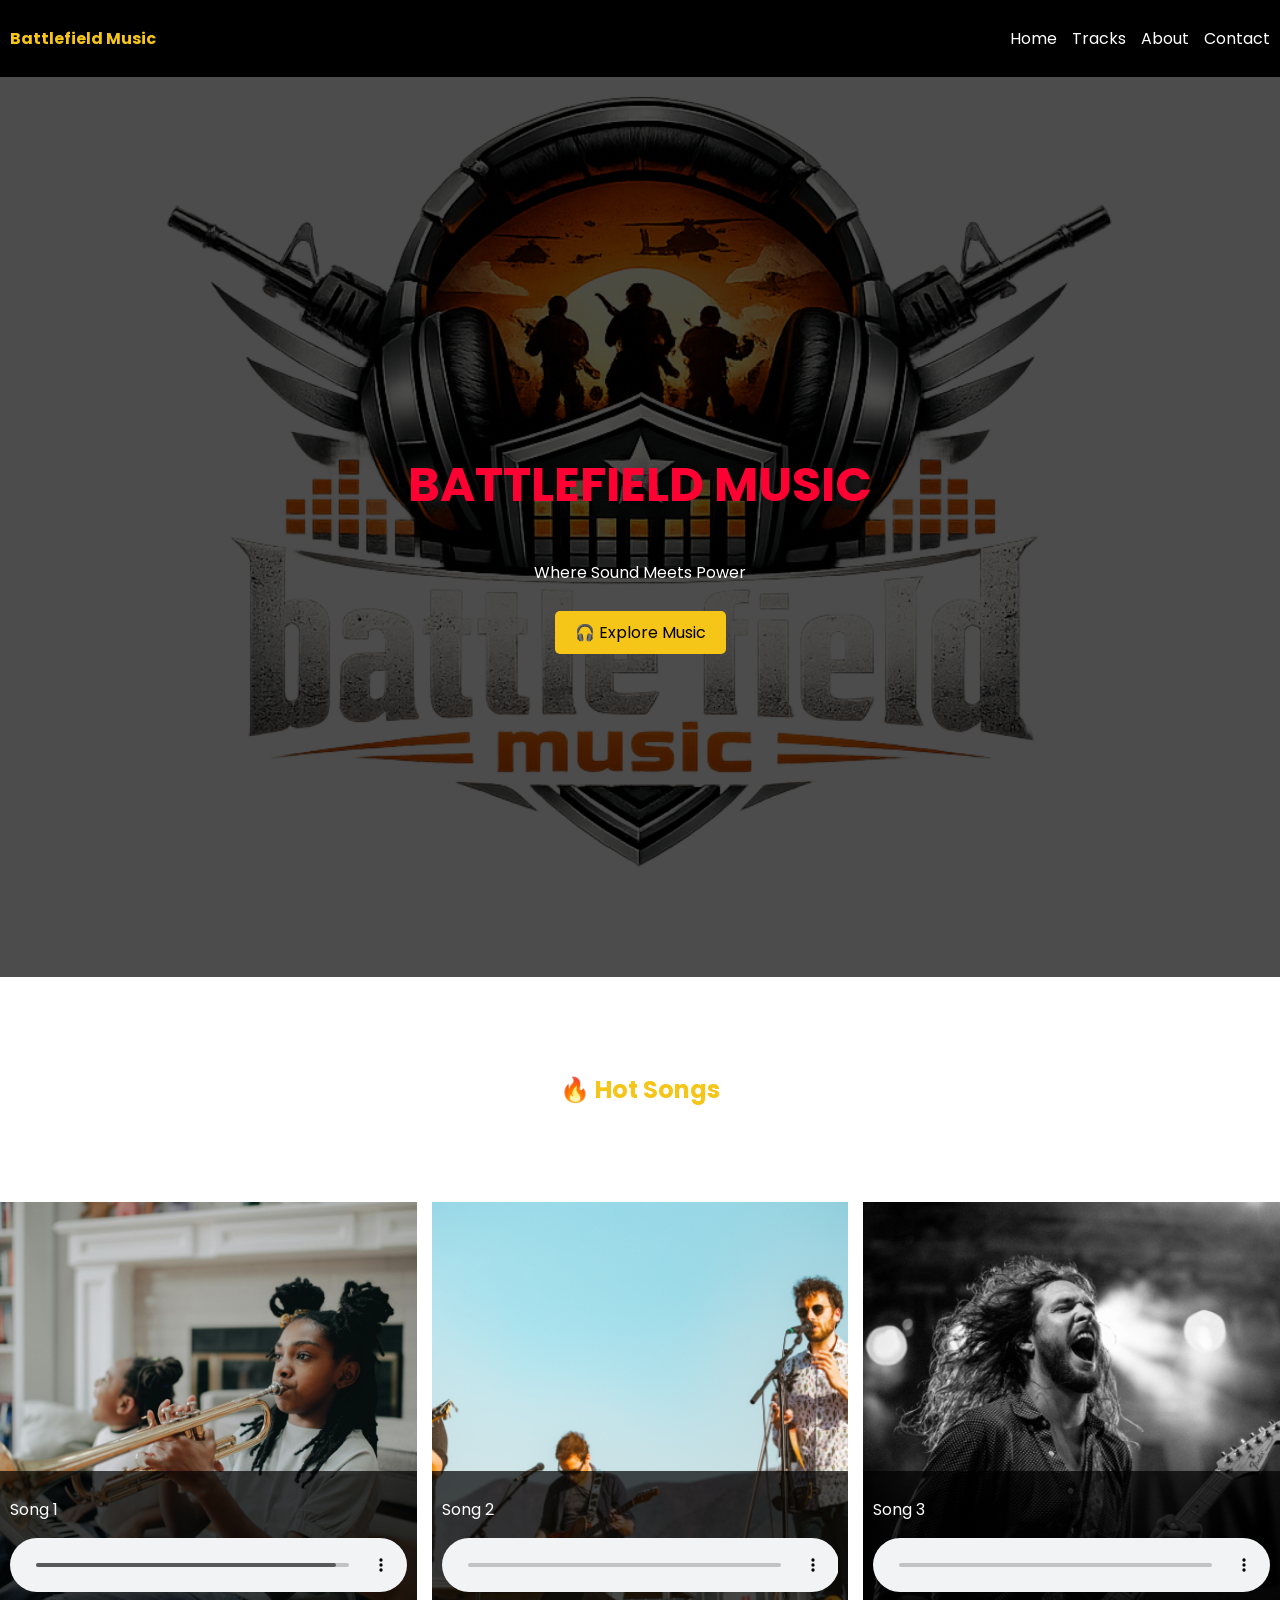
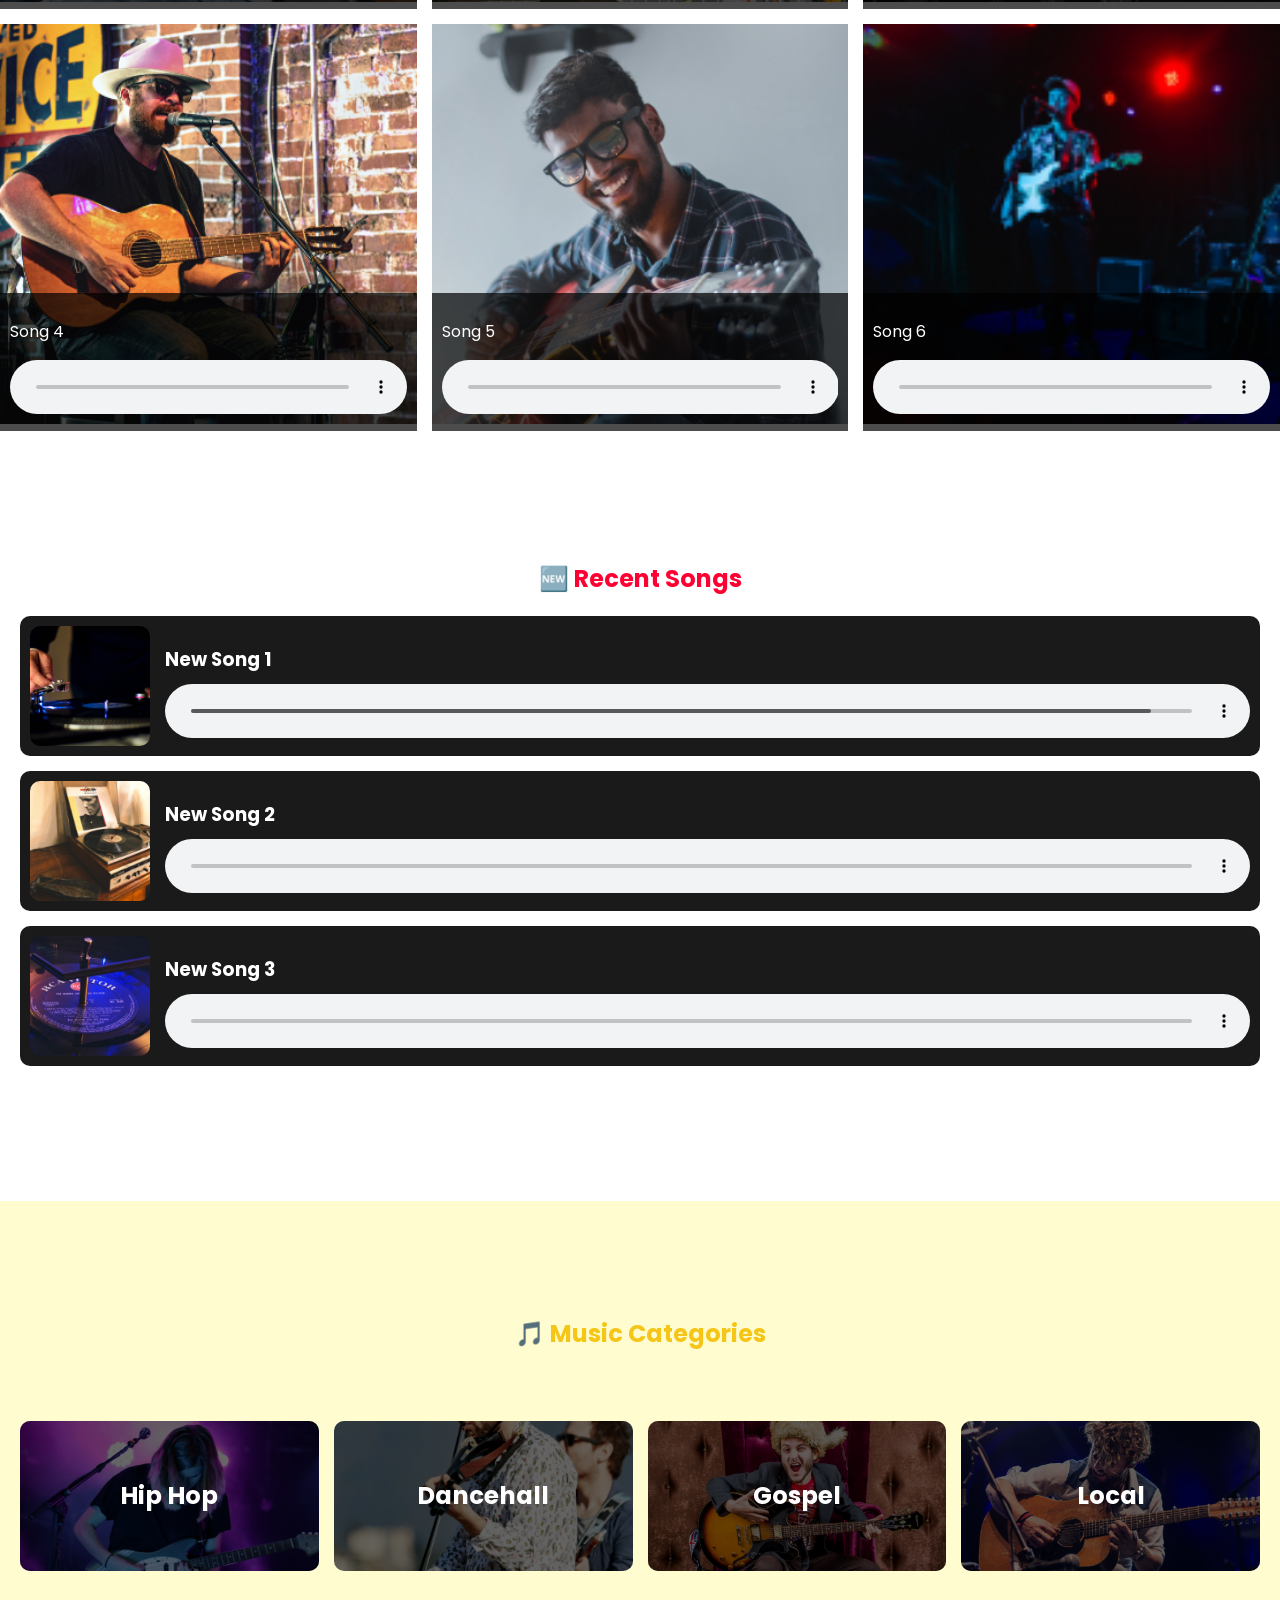
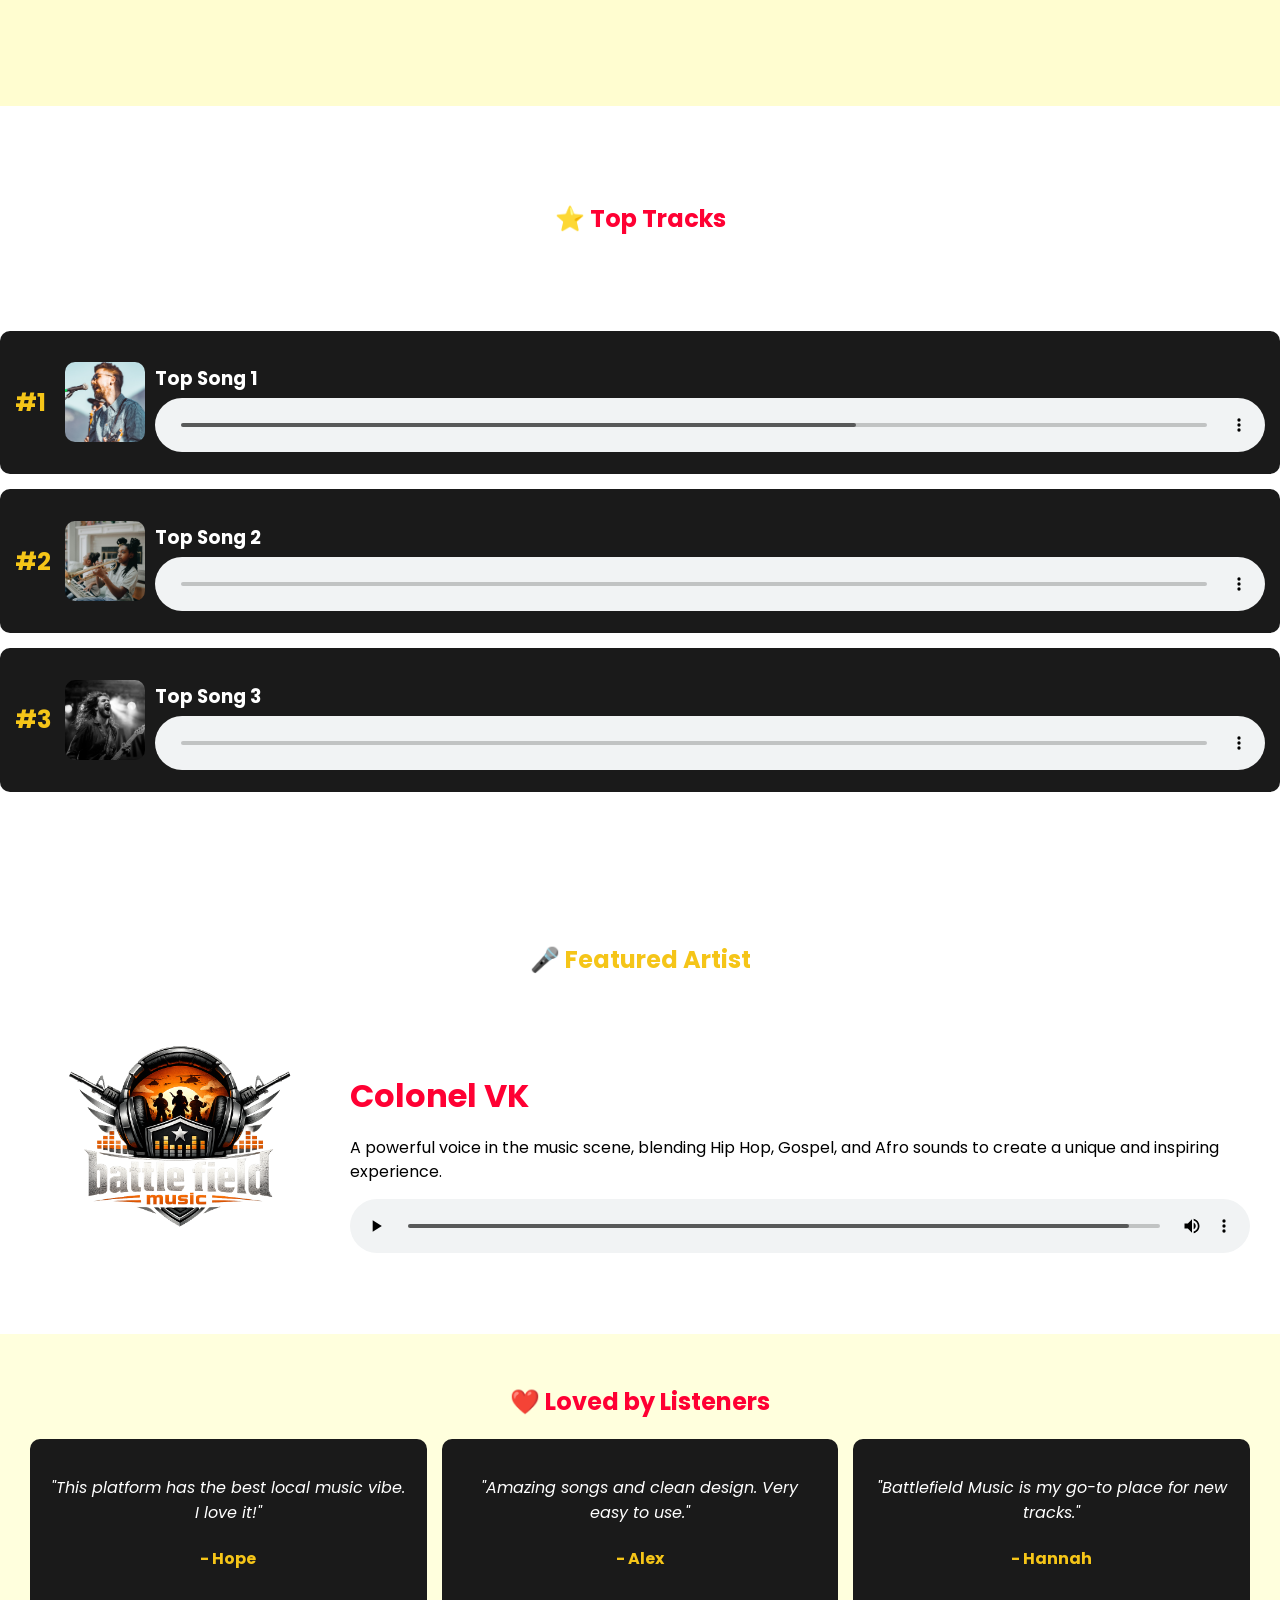
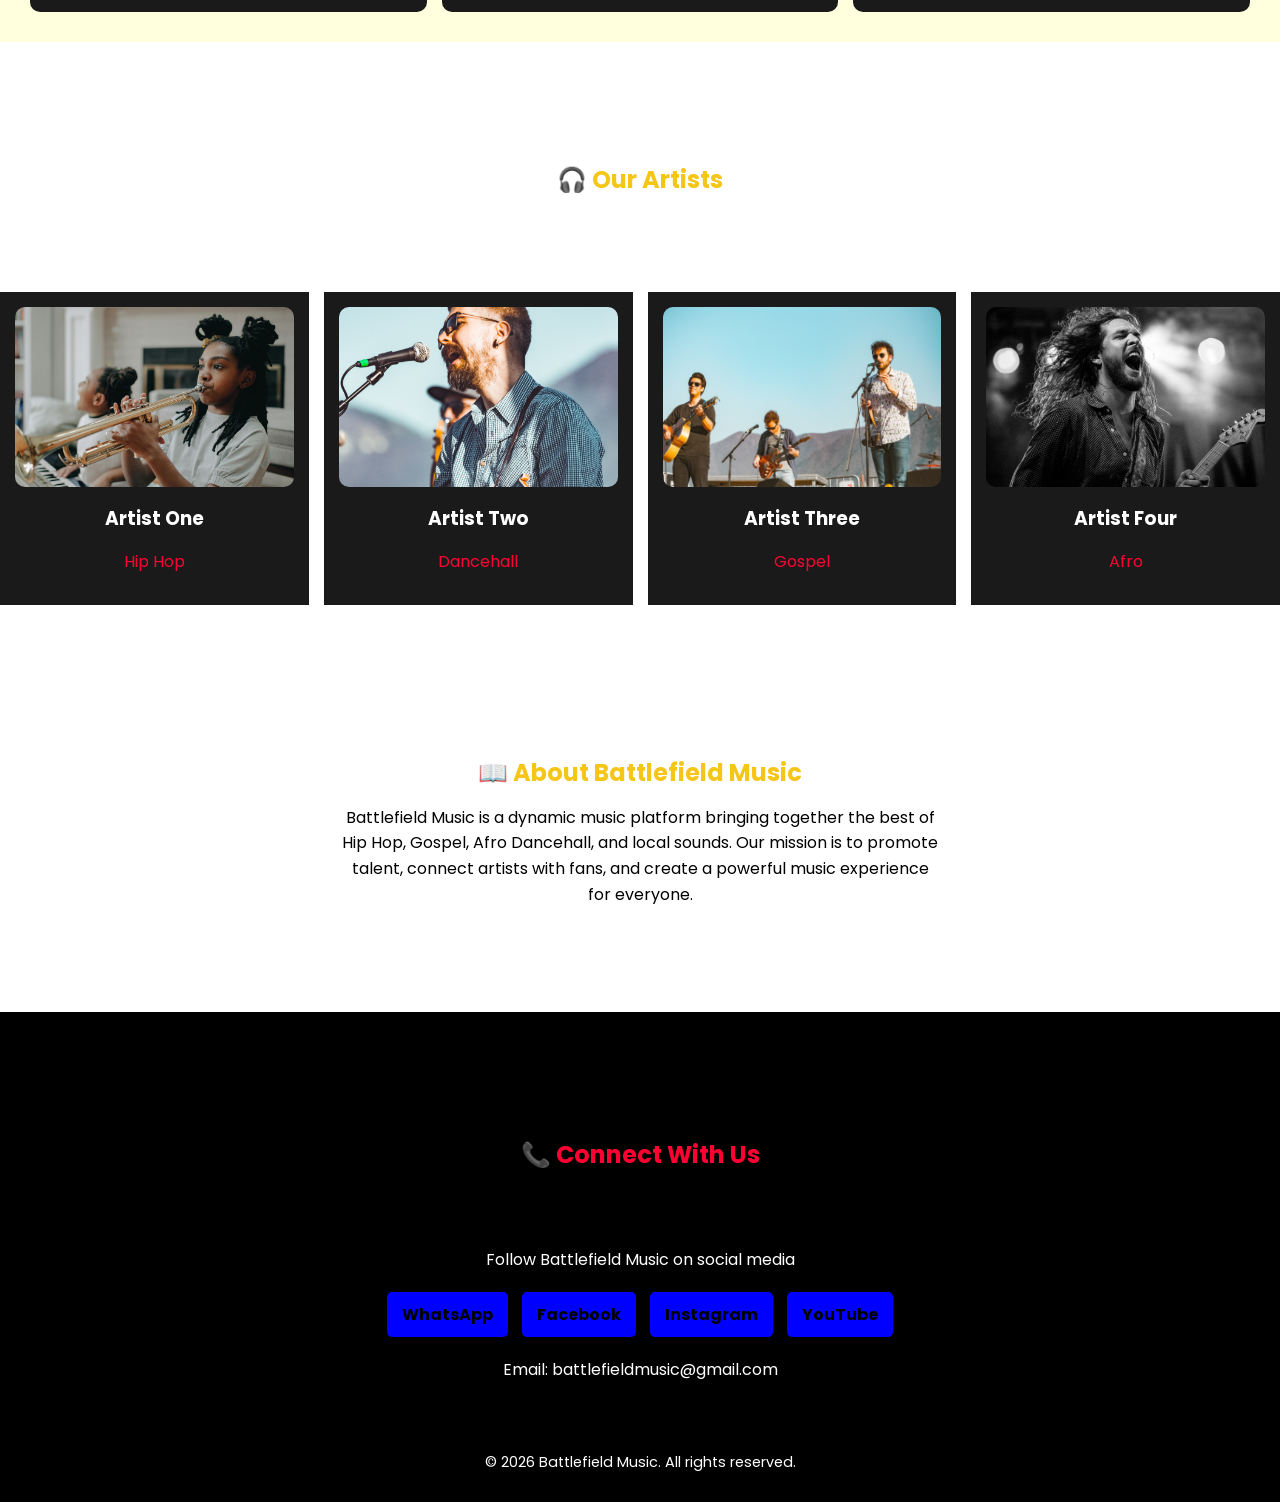
==== index.html @ 199c16e7 "Update index.html" ====
<!doctype html>
<html lang="en">

<head>
  <meta charset="UTF-8">
  <meta name="viewport" content="width=device-width, initial-scale=1.0">

  <!-- TITLE -->
  <title>Battlefield Music</title>

  <!-- SEO META -->
  <meta name="description" content="Battlefield Music is a powerful platform for Hip Hop, Gospel, Afro Dancehall and local music. Discover trending songs, new releases, and talented artists.">
  <meta name="keywords" content="music, hip hop, gospel, afro, dancehall, local music, Malawi music, trending songs, artists">
  <meta name="author" content="Battlefield Music">

  <!-- OPEN GRAPH (Facebook / WhatsApp Sharing) -->
  <meta property="og:title" content="Battlefield Music">
  <meta property="og:description" content="Discover powerful music from Hip Hop, Gospel, Afro and local artists.">
  <meta property="og:image" content="images/artist-main.jpg">
  <meta property="og:type" content="website">

  <!-- TWITTER (Optional but good) -->
  <meta name="twitter:card" content="summary_large_image">
  <meta name="twitter:title" content="Battlefield Music">
  <meta name="twitter:description" content="Stream and explore top music from different genres.">
  <meta name="twitter:image" content="images/artist-main.jpg">

  <!-- FAVICON -->
  <link rel="icon" href="images/favicon.png" type="image/png">

  <!-- GOOGLE FONTS (MODERN LOOK) -->
  <link href="https://fonts.googleapis.com/css2?family=Poppins:wght@300;400;600&display=swap" rel="stylesheet">

  <!-- BASIC STYLE RESET -->
  <style>
    body {
      margin: 0;
      font-family: 'Poppins', sans-serif;
      color: white;
    }
  


/* body {
  margin: 0;
  font-family: Arial;
  background: #0a0a0a;
  color: white; 
}*/

/* HERO SECTION */
.hero {
  height: 100vh;
  background: url('images/artist-main.jpg') center/cover no-repeat;
  display: flex;
  justify-content: center;
  align-items: center;
  position: relative;
}

.hero::before {
  content: "";
  position: absolute;
  width: 100%;
  height: 100%;
  background: rgba(0,0,0,0.7);
}

.hero-content {
  position: relative;
  text-align: center;
}

.hero-content h1 {
  font-size: 3rem;
  color: #ff0033;
}

.hero-content p {
  margin: 10px 0;
}

.hero-btn {
  background: #f5c518;
  padding: 10px 20px;
  color: black;
  text-decoration: none;
  border-radius: 5px;
}

/* HOT SONGS */
.hot-songs {
  padding: 0px;
  background: white;
}

.hot-songs h2 {
  text-align: center;
  color: #f5c518;
}

/* GRID */
.songs-container {
  display: grid;
  grid-template-columns: repeat(3, 1fr);
  gap: 15px;
}

/* SONG CARD */
.song-card {
  position: relative;
  overflow: hidden;
  border-radius: 0px;
}

.song-card img {
  width: 100%;
  height: 400px;
  object-fit: cover;
}

/* OVERLAY */
.overlay {
  position: absolute;
  bottom: 0;
  width: 100%;
  background: rgba(0,0,0,0.7);
  padding: 10px;
}

.overlay audio {
  width: 100%;
}

/* HOVER EFFECT */
.song-card:hover {
  transform: scale(1.03);
  transition: 0.3s;
}

/* MOBILE */
@media (max-width: 768px) {
  .songs-container {
    display: block;
  }

  .song-card {
    margin-bottom: 15px;
  }

  .song-card img {
    height: 400px;
  }
}



/* RECENT SONGS */
.recent-songs {
  padding: 20px;
  background: white;
}

.recent-songs h2 {
  text-align: center;
  color: #ff0033;
  margin-bottom: 20px;
}

/* CONTAINER */
.recent-container {
  display: flex;
  flex-direction: column;
  gap: 15px;
}

/* CARD */
.recent-card {
  display: flex;
  align-items: center;
  background: #1a1a1a;
  border-radius: 10px;
  overflow: hidden;
  padding: 10px;
}

/* IMAGE */
.recent-card img {
  width: 120px;
  height: 120px;
  object-fit: cover;
  border-radius: 10px;
}

/* INFO */
.recent-info {
  flex: 1;
  margin-left: 15px;
}

.recent-info h3 {
  margin-bottom: 10px;
}

.recent-info audio {
  width: 100%;
}

/* HOVER EFFECT */
.recent-card:hover {
  background: #222;
  transition: 0.3s;
}



/* CATEGORIES */
.categories {
  padding: 20px;
  background: #FFFDD0; /*#0a0a0a;*/
}

.categories h2 {
  text-align: center;
  color: #f5c518;
  margin-bottom: 20px;
}

/* GRID */
.categories-container {
  display: grid;
  grid-template-columns: repeat(4, 1fr);
  gap: 15px;
}

/* CARD */
.category-card {
  height: 150px;
  display: flex;
  justify-content: center;
  align-items: center;
  color: white;
  font-size: 1.3rem;
  font-weight: bold;
  border-radius: 10px;
  cursor: pointer;
  position: relative;
  overflow: hidden;
}

/* DARK OVERLAY */
.category-card::before {
  content: "";
  position: absolute;
  width: 100%;
  height: 100%;
  background: rgba(0,0,0,0.6);
}

/* TEXT ABOVE OVERLAY */
.category-card h3 {
  position: relative;
  z-index: 2;
}

/* BACKGROUNDS */
.hiphop {
  background: url('images/10.png') center/cover;
}

.dancehall {
  background: url('images/11.png') center/cover;
}

.gospel {
  background: url('images/12.png') center/cover;
}

.local {
  background: url('images/13.png') center/cover;
}

/* HOVER EFFECT */
.category-card:hover {
  transform: scale(1.05);
  transition: 0.3s;
}

@media (max-width: 768px) {
  .categories-container {
    grid-template-columns: repeat(2, 1fr);
  }
}




/* TRENDING */
* {
  box-sizing: border-box;
}

body {
  overflow-x: hidden;
}

.trending {
  padding: 0px;
  background: white;
}

.trending h2 {
  text-align: center;
  color: #ff0033;
  margin-bottom: 20px;
}

/* CONTAINER */
.trending-container {
  display: flex;
  flex-direction: column;
  gap: 15px;
}

/* TRACK CARD */
.track {
  display: flex;
  align-items: center;
  background: #1a1a1a;
  padding: 15px;
  border-radius: 10px;
  gap: 10px;
  width: 100%; /* IMPORTANT */
}

/* RANK */
.rank {
  font-size: 1.5rem;
  color: #f5c518;
  font-weight: bold;
  width: 40px;
}

/* IMAGE */
.track img {
  width: 80px;
  height: 80px;
  object-fit: cover;
  border-radius: 10px;
}

/* INFO */
.track-info {
  flex: 1;
}

.track-info h3 {
  margin-bottom: 5px;
}

.track-info audio {
  width: 100%;
}

/* HOVER EFFECT */
.track:hover {
  background: #222;
  transform: scale(1.02);
  transition: 0.3s;
}

@media (max-width: 768px) {
  .track {
    flex-direction: column;
    align-items: stretch; /* FIX alignment */
    width: 100%;
  }

  .track img {
    width: 100%;
    height: 180px;
  }

  .track-info {
    width: 100%;
  }

  .track-info audio {
    width: 100%;
    max-width: 100%; /* prevent overflow */
  }

  .rank {
    align-self: flex-start;
    font-size: 1.2rem;
  }
}


/* FEATURED ARTIST */
.featured {
  padding: 30px;
  background: white;
}

.featured h2 {
  text-align: center;
  color: #f5c518;
  margin-bottom: 20px;
}

/* CONTAINER */
.featured-container {
  display: flex;
  align-items: center;
  gap: 20px;
}

/* IMAGE */
.featured-image img {
  width: 300px;
  height: 300px;
  object-fit: cover;
  border-radius: 15px;
}

/* INFO */
.featured-info {
  flex: 1;
}

.featured-info h3 {
  font-size: 2rem;
  margin-bottom: 10px;
  color: #ff0033;
}

.featured-info p {
  margin-bottom: 15px;
  line-height: 1.5;
}

.featured-info audio {
  width: 100%;
}

/* HOVER EFFECT */
.featured-image img:hover {
  transform: scale(1.05);
  transition: 0.3s;
}

@media (max-width: 768px) {
  .featured-container {
    flex-direction: column;
  }

  .featured-image img {
    width: 100%;
    height: 250px;
  }

  .featured-info {
    text-align: center;
  }
}




/* TESTIMONIALS */
.testimonials {
  padding: 30px;
  background: #FFD;
}

.testimonials h2 {
  text-align: center;
  color: #ff0033;
  margin-bottom: 20px;
}

/* GRID */
.testimonials-container {
  display: grid;
  grid-template-columns: repeat(3, 1fr);
  gap: 15px;
}

/* CARD */
.testimonial-card {
  background: #1a1a1a;
  padding: 20px;
  border-radius: 10px;
  text-align: center;
}

/* TEXT */
.testimonial-card p {
  font-style: italic;
  margin-bottom: 10px;
}

.testimonial-card h4 {
  color: #f5c518;
}

/* HOVER */
.testimonial-card:hover {
  background: #222;
  transform: scale(1.03);
  transition: 0.3s;
}

@media (max-width: 768px) {
  .testimonials-container {
    grid-template-columns: 1fr;
  }
}





/* ARTISTS */
.artists {
  padding: 0px;
  background: white;
}

.artists h2 {
  text-align: center;
  color: #f5c518;
  margin-bottom: 20px;
}

/* GRID */
.artists-container {
  display: grid;
  grid-template-columns: repeat(4, 1fr);
  gap: 15px;
}

/* CARD */
.artist-card {
  text-align: center;
  background: #1a1a1a;
  padding: 15px;
  border-radius: 0px;
}

/* IMAGE */
.artist-card img {
  width: 100%;
  height: 180px;
  object-fit: cover;
  border-radius: 10px;
}

/* TEXT */
.artist-card h3 {
  margin: 10px 0 5px;
}

.artist-card p {
  color: #ff0033;
}

/* HOVER */
.artist-card:hover {
  transform: scale(1.05);
  transition: 0.3s;
}

@media (max-width: 768px) {
  .artists-container {
    grid-template-columns: repeat(2, 1fr);
  }
}





/* CONTACT */
.contact {
  padding: 30px;
  background: black;
  text-align: center;
}

.contact h2 {
  color: #ff0033;
  margin-bottom: 15px;
}

.contact p {
  margin: 10px 0;
}

/* SOCIAL LINKS */
.social-links {
  margin: 15px 0;
}

.social-links a {
  display: inline-block;
  margin: 5px;
  padding: 10px 15px;
  background:  blue; /*#f5c518;*/
  color: black;
  text-decoration: none;
  border-radius: 5px;
  font-weight: bold;
}

/* HOVER */
.social-links a:hover {
  background: #ff0033;
  color: white;
  transition: 0.3s;
}





/* ABOUT */
.about {
  padding: 30px;
  background: white;
  text-align: center;
}

.about h2 {
  color: #f5c518;
  margin-bottom: 15px;
}

.about p {
  max-width: 600px;
  margin: auto;
  line-height: 1.6;
}

/* FOOTER */
.footer {
  background: black;
  padding: 15px;
  text-align: center;
  font-size: 0.9rem;
}



.navbar {
  position: sticky;
  top: 0;
  background: black;
  color: white;
  display: flex;
  justify-content: space-between;
  align-items: center;
  padding: 10px;
  z-index: 1000;
}

.logo {
  color: #f5c518;
  font-weight: bold;
}

.nav-links {
  list-style: none;
  display: flex;
}

.nav-links li {
  margin-left: 15px;
}

.nav-links a {
  color: white;
  text-decoration: none;
}

.menu-btn {
  display: none;
  font-size: 24px;
  cursor: pointer;
}

/* MOBILE */
@media (max-width: 768px) {
  .menu-btn {
    display: block;
  }

  .nav-links {
    display: none;
    flex-direction: column;
    position: absolute;
    top: 50px;
    left: 0;
    width: 100%;
    background: black;
  }

  .nav-links.show {
    display: flex;
  }

  .nav-links li {
    padding: 10px;
    border-top: 1px solid #333;
  }
}
</style>

</head>

<body>


<header class="navbar">
  <div class="logo">Battlefield Music</div>

  <div class="menu-btn" onclick="toggleMenu()">☰</div>

  <ul class="nav-links" id="menu">
     <li><a href="#home" onclick="closeMenu()">Home</a></li>
     <li><a href="#hot-songs" onclick="closeMenu()">Tracks</a></li>
     <li><a href="#about" onclick="closeMenu()">About</a></li>
     <li><a href="#contact" onclick="closeMenu()">Contact</a></li>
  </ul>
</header> 

<section id="home" class="hero">
  <div class="hero-content">
    <h1>BATTLEFIELD MUSIC</h1>
    <p>Where Sound Meets Power</p><br />
    <a href="#hot-songs" class="hero-btn">🎧 Explore Music</a>
  </div>
</section>


<section id="hot-songs" class="hot-songs">
  <br /><br /><br />
  <h2>🔥 Hot Songs</h2>
  <br /><br /><br />

  <div class="songs-container">

    <div class="song-card">
      <img src="images/song1.jpg">
      <div class="overlay">
        <p>Song 1</p>
        <audio controls>
          <source src="music/song1.mp3">
        </audio>
      </div>
    </div>

    <div class="song-card">
      <img src="images/2.png">
      <div class="overlay">
        <p>Song 2</p>
        <audio controls>
          <source src="music/song2.mp3">
        </audio>
      </div>
    </div>

    <div class="song-card">
      <img src="images/3.png">
      <div class="overlay">
        <p>Song 3</p>
        <audio controls>
          <source src="music/song3.mp3">
        </audio>
      </div>
    </div>

    <div class="song-card">
      <img src="images/4.png">
      <div class="overlay">
        <p>Song 4</p>
        <audio controls>
          <source src="music/song4.mp3">
        </audio>
      </div>
    </div>

    <div class="song-card">
      <img src="images/5.png">
      <div class="overlay">
        <p>Song 5</p>
        <audio controls>
          <source src="music/song5.mp3">
        </audio>
      </div>
    </div>

    <div class="song-card">
      <img src="images/6.png">
      <div class="overlay">
        <p>Song 6</p>
        <audio controls>
          <source src="music/song6.mp3">
        </audio>
      </div>
    </div>
<br /><br /><br />
  </div>
</section>



<section class="recent-songs">
  <h2>🆕 Recent Songs</h2>

  <div class="recent-container">

    <div class="recent-card">
      <img src="images/7.png">
      <div class="recent-info">
        <h3>New Song 1</h3>
        <audio controls>
          <source src="music/song1.mp3">
        </audio>
      </div>
    </div>

    <div class="recent-card">
      <img src="images/8.png">
      <div class="recent-info">
        <h3>New Song 2</h3>
        <audio controls>
          <source src="music/song2.mp3">
        </audio>
      </div>
    </div>

    <div class="recent-card">
      <img src="images/9.png">
      <div class="recent-info">
        <h3>New Song 3</h3>
        <audio controls>
          <source src="music/song3.mp3">
        </audio>
      </div>
    </div>
<br /><br /><br /><br />
  </div>
</section>




<section class="categories">
<br /><br /><br />
  <h2>🎵 Music Categories</h2>
<br /><br />
  <div class="categories-container">

    <div class="category-card hiphop">
      <h3>Hip Hop</h3>
    </div>

    <div class="category-card dancehall">
      <h3>Dancehall</h3>
    </div>

    <div class="category-card gospel">
      <h3>Gospel</h3>
    </div>

    <div class="category-card local">
      <h3>Local</h3>
    </div>
<br /><br /><br /><br />
  </div>
</section>



<section class="trending">
<br /><br /><br />
  <h2>⭐ Top Tracks</h2>
<br /><br /><br />
  <div class="trending-container">

    <div class="track">
      <span class="rank">#1</span>
      <img src="images/1.png">
      <div class="track-info">
        <h3>Top Song 1</h3>
        <audio controls>
          <source src="music/song1.mp3">
        </audio>
      </div>
    </div>

    <div class="track">
      <span class="rank">#2</span>
      <img src="images/song1.jpg">
      <div class="track-info">
        <h3>Top Song 2</h3>
        <audio controls>
          <source src="music/song2.mp3">
        </audio>
      </div>
    </div>

    <div class="track">
      <span class="rank">#3</span>
      <img src="images/3.png">
      <div class="track-info">
        <h3>Top Song 3</h3>
        <audio controls>
          <source src="music/song3.mp3">
        </audio>
      </div>
    </div>

  </div>
</section>




<section class="featured">
<br /><br /><br /><br />
  <h2>🎤 Featured Artist</h2>

  <div class="featured-container">

    <div class="featured-image">
      <img src="images/artist-main.jpg">
    </div>

    <div class="featured-info">
      <h3>Colonel VK</h3>
      <p style="color: black;">
        A powerful voice in the music scene, blending Hip Hop, Gospel,
        and Afro sounds to create a unique and inspiring experience.
      </p>

      <audio controls>
        <source src="music/song1.mp3">
      </audio>
    </div>

  </div>
</section>



<section class="testimonials">
  <h2>❤️ Loved by Listeners</h2>

  <div class="testimonials-container">

    <div class="testimonial-card">
      <p>"This platform has the best local music vibe. I love it!"</p>
      <h4>- Hope</h4>
    </div>

    <div class="testimonial-card">
      <p>"Amazing songs and clean design. Very easy to use."</p>
      <h4>- Alex</h4>
    </div>

    <div class="testimonial-card">
      <p>"Battlefield Music is my go-to place for new tracks."</p>
      <h4>- Hannah</h4>
    </div>

  </div>
</section>



<section class="artists">
<br /><br /><br /><br />
  <h2>🎧 Our Artists</h2>
<br /><br /><br />
  <div class="artists-container">

    <div class="artist-card">
      <img src="images/song1.jpg">
      <h3>Artist One</h3>
      <p>Hip Hop</p>
    </div>

    <div class="artist-card">
      <img src="images/1.png">
      <h3>Artist Two</h3>
      <p>Dancehall</p>
    </div>

    <div class="artist-card">
      <img src="images/2.png">
      <h3>Artist Three</h3>
      <p>Gospel</p>
    </div>

    <div class="artist-card">
      <img src="images/3.png">
      <h3>Artist Four</h3>
      <p>Afro</p>
    </div>

  </div>
</section>



<section id="about" class="about">
	<br /><br /><br /><br />
  <h2>📖 About Battlefield Music</h2>

  <div class="about-container">
    <p style="color: black;">
      Battlefield Music is a dynamic music platform bringing together
      the best of Hip Hop, Gospel, Afro Dancehall, and local sounds.
      Our mission is to promote talent, connect artists with fans,
      and create a powerful music experience for everyone.
    </p>
  </div>
	<br /><br /><br />
</section>



<section id="contact" class="contact">
<br /><br /><br />
  <h2>📞 Connect With Us</h2>
<br /><br />

  <div class="contact-container">

    <p>Follow Battlefield Music on social media</p>

    <div class="social-links">
      <a href="#"><i class="fa-facebook"></i>WhatsApp</a>
      <a href="#">Facebook</a>
      <a href="#">Instagram</a>
      <a href="#">YouTube</a>
    </div>

    <p>Email: battlefieldmusic@gmail.com</p>

  </div>
</section>
	

<footer class="footer">
  <p>© 2026 Battlefield Music. All rights reserved.</p>
</footer>
    
		
<script>
function toggleMenu() {
  document.getElementById("menu").classList.toggle("show");
}

function closeMenu() {
  document.getElementById("menu").classList.remove("show");
}
</script>
</body>

</html>
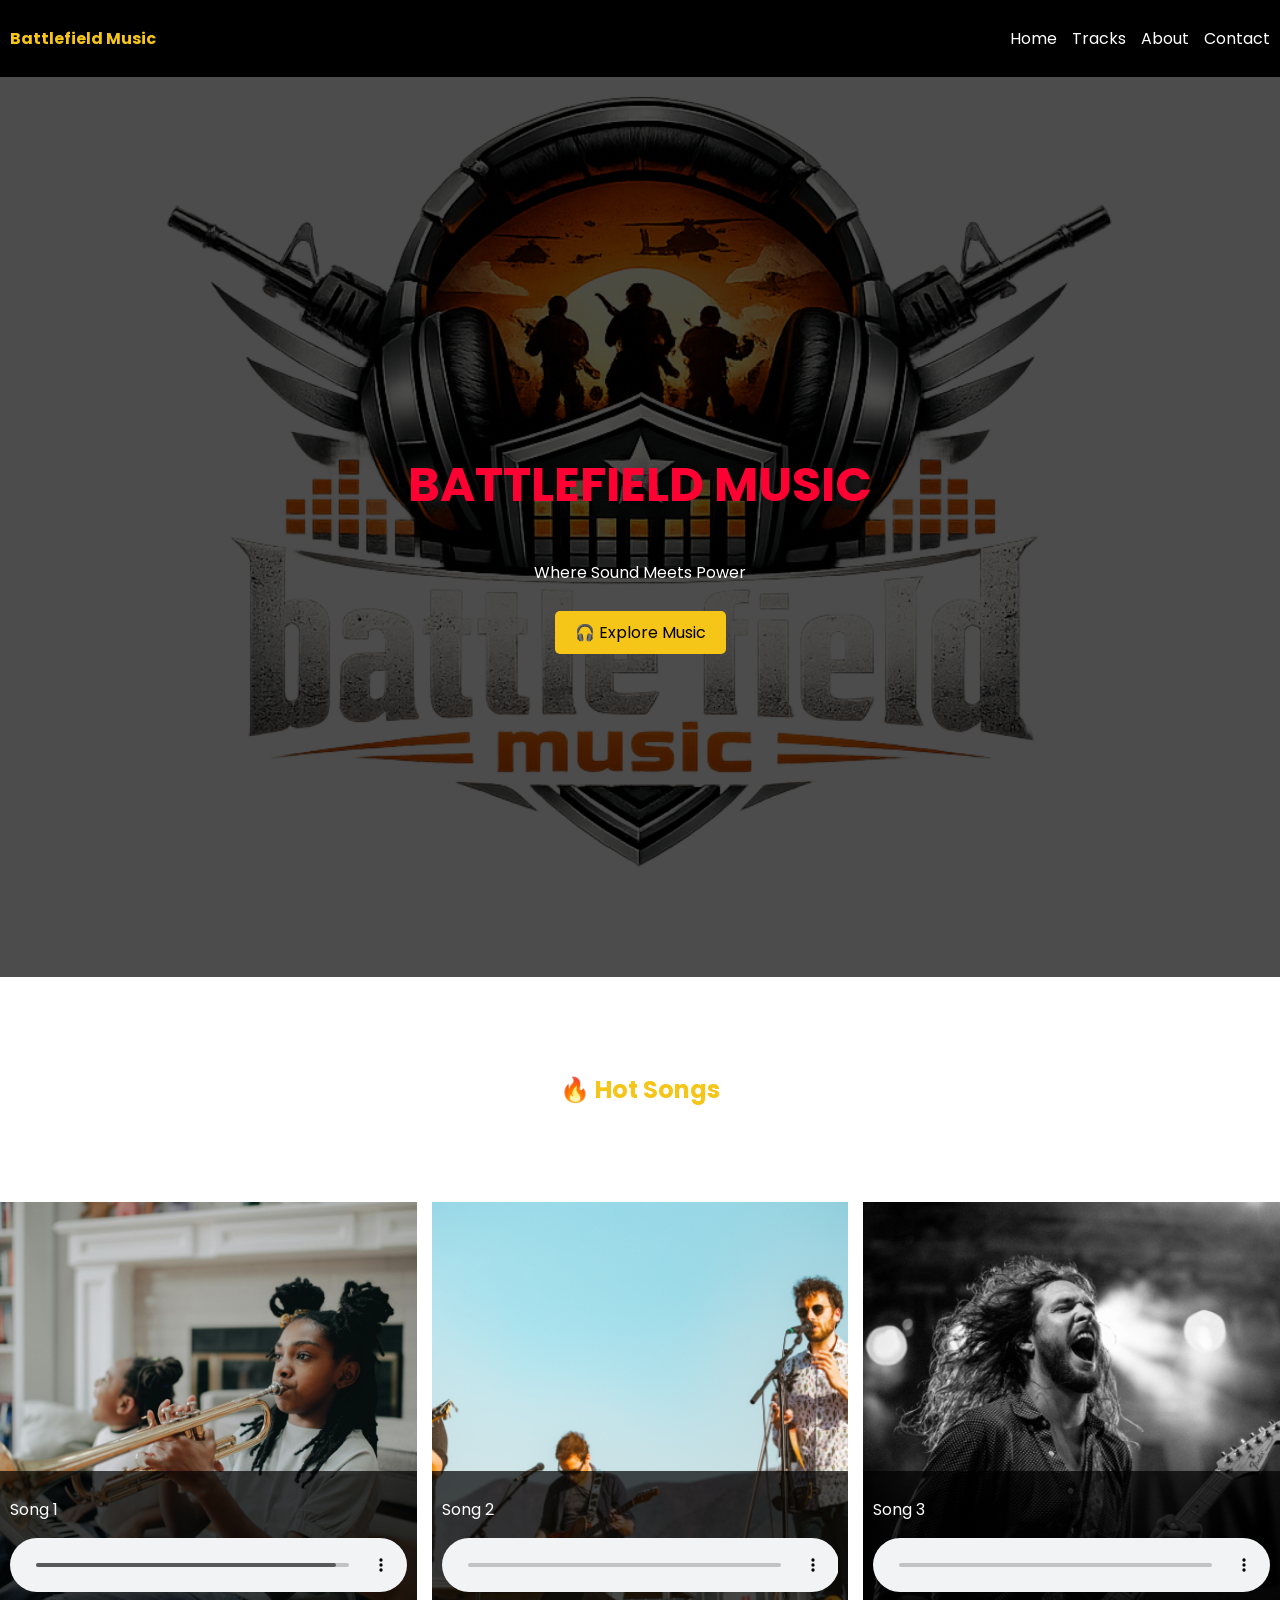
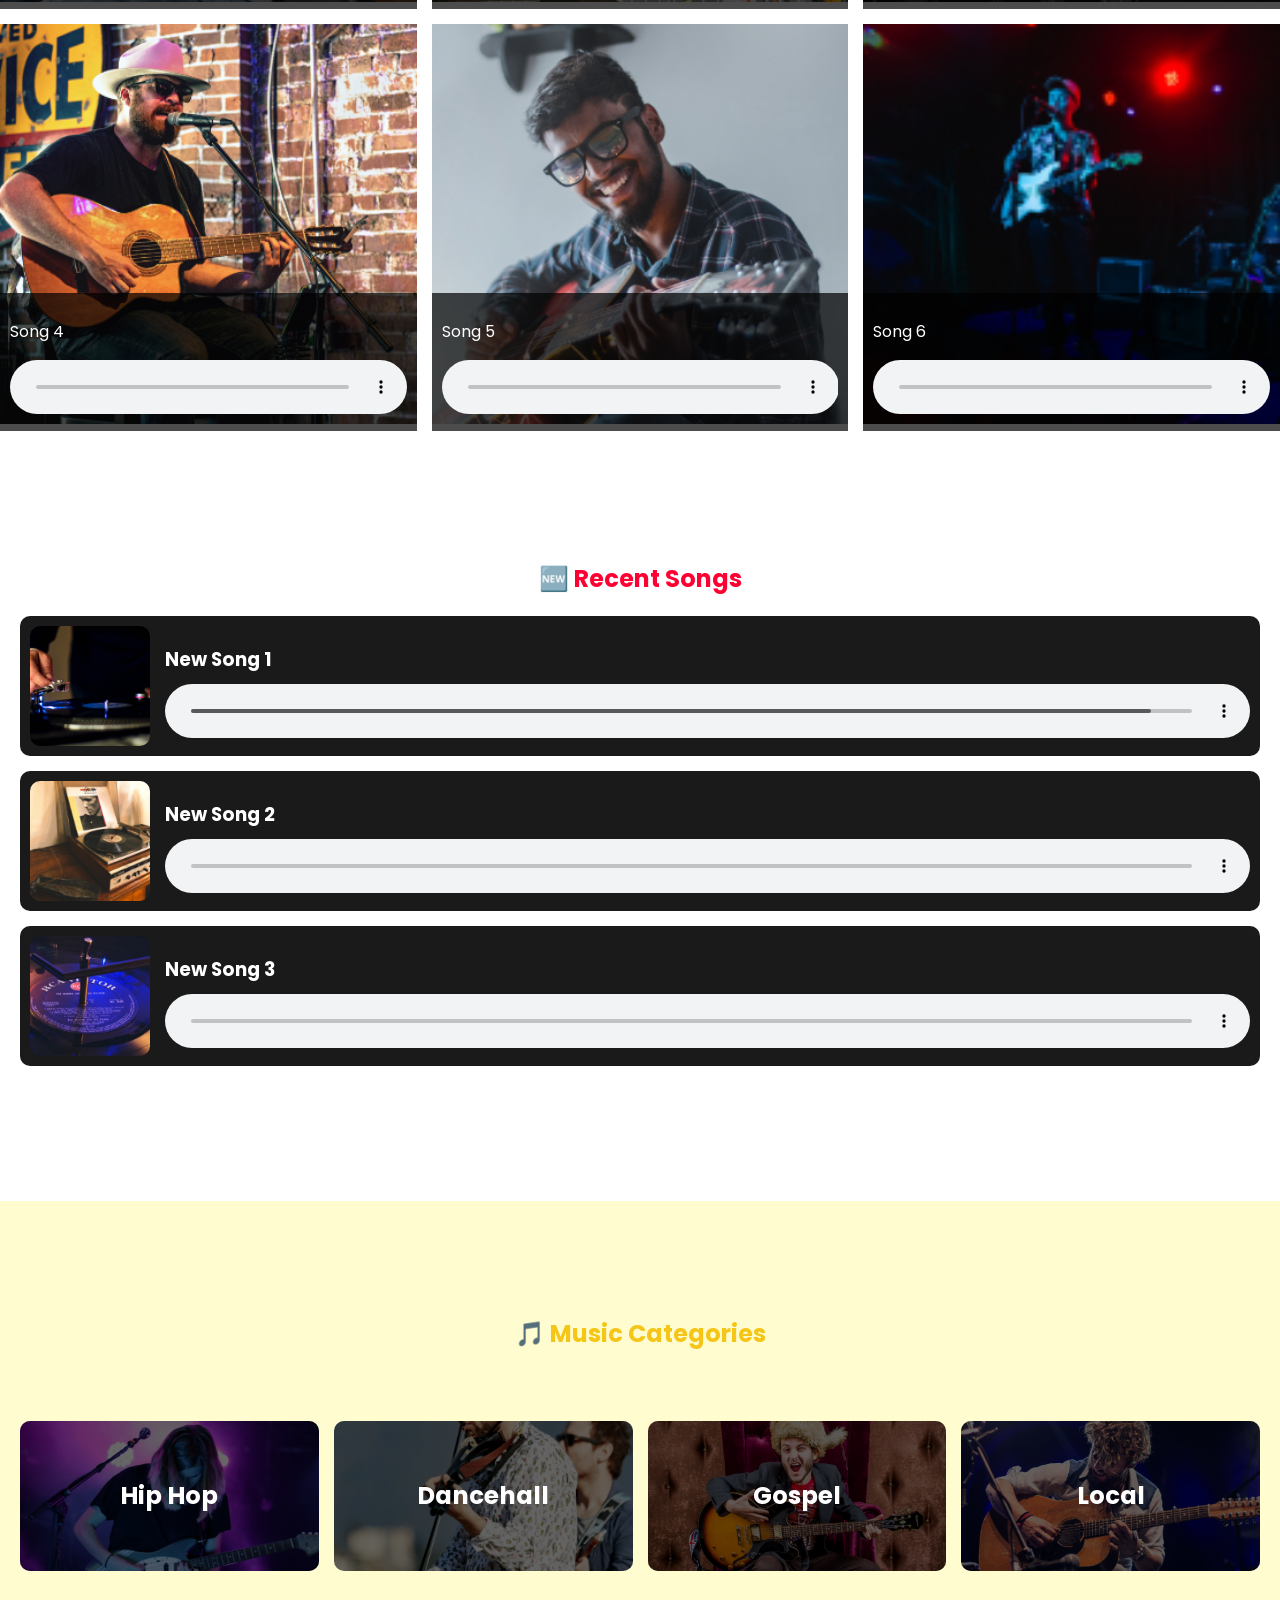
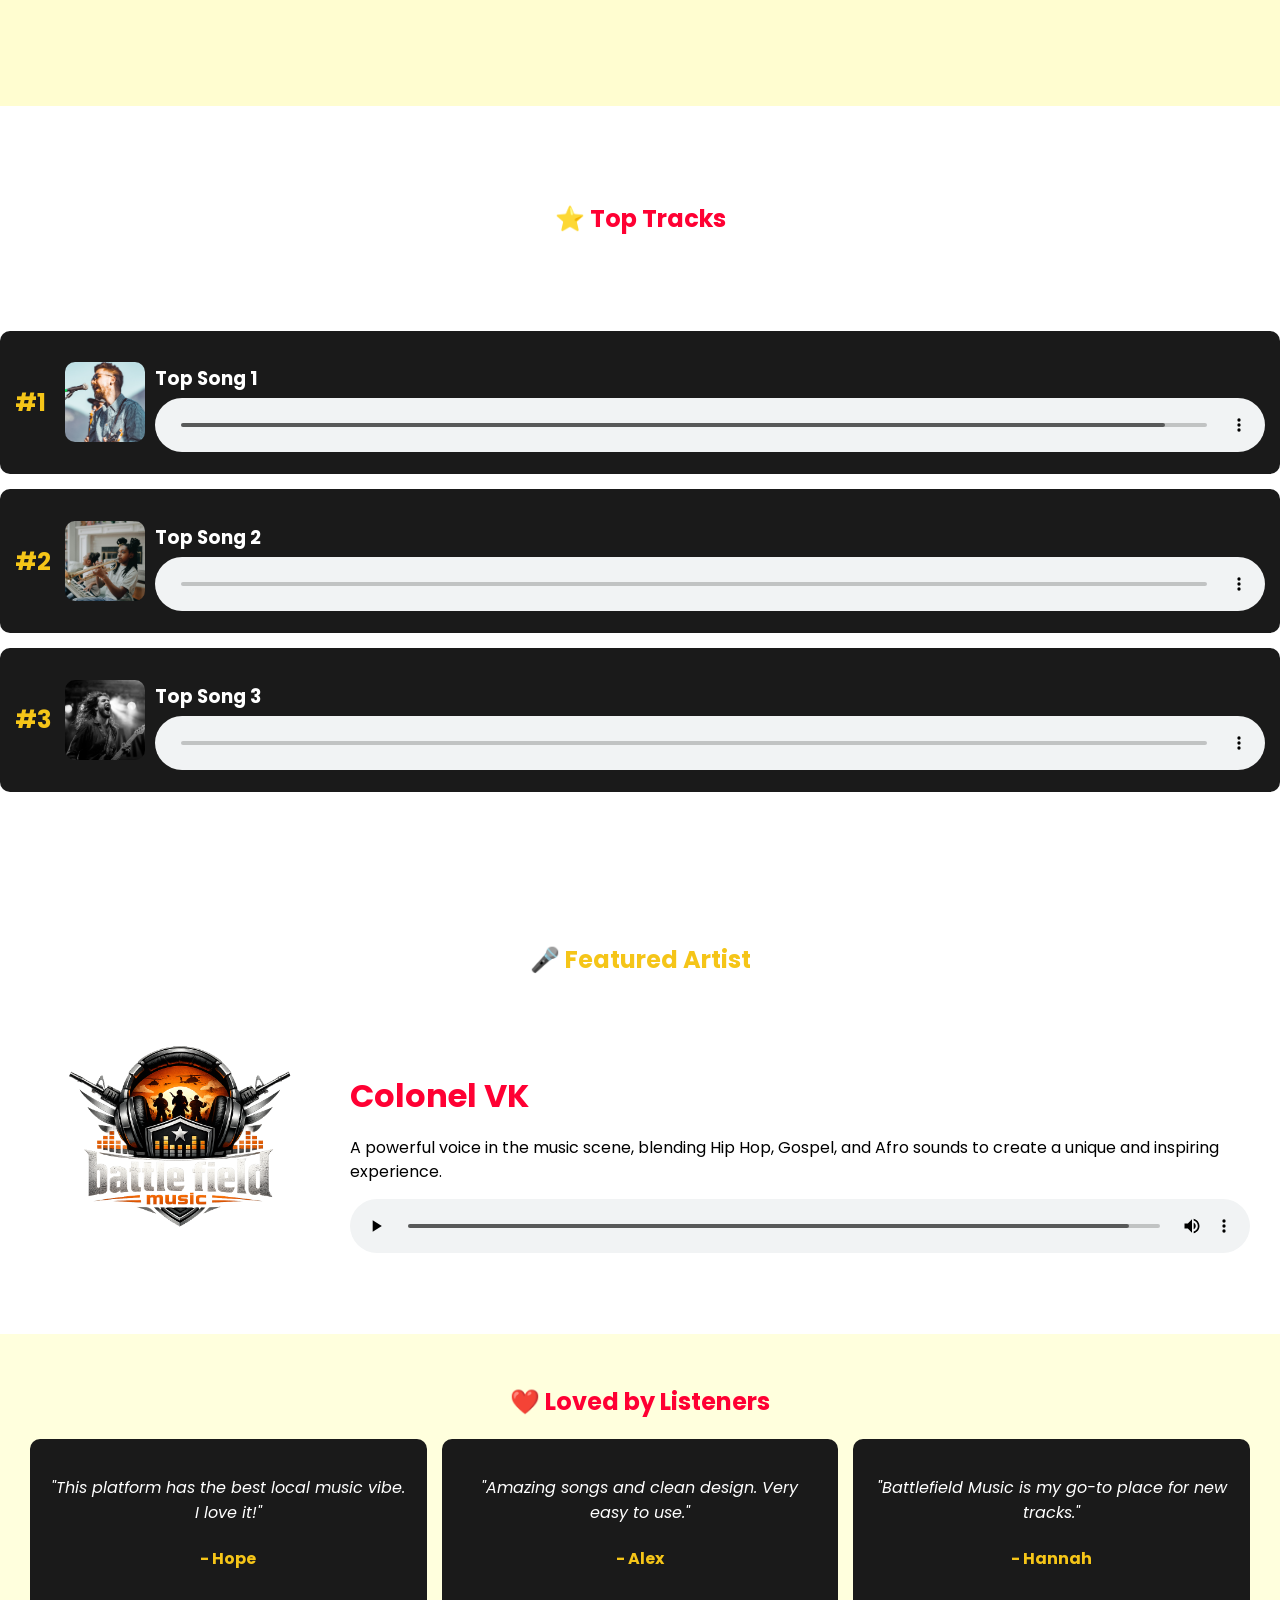
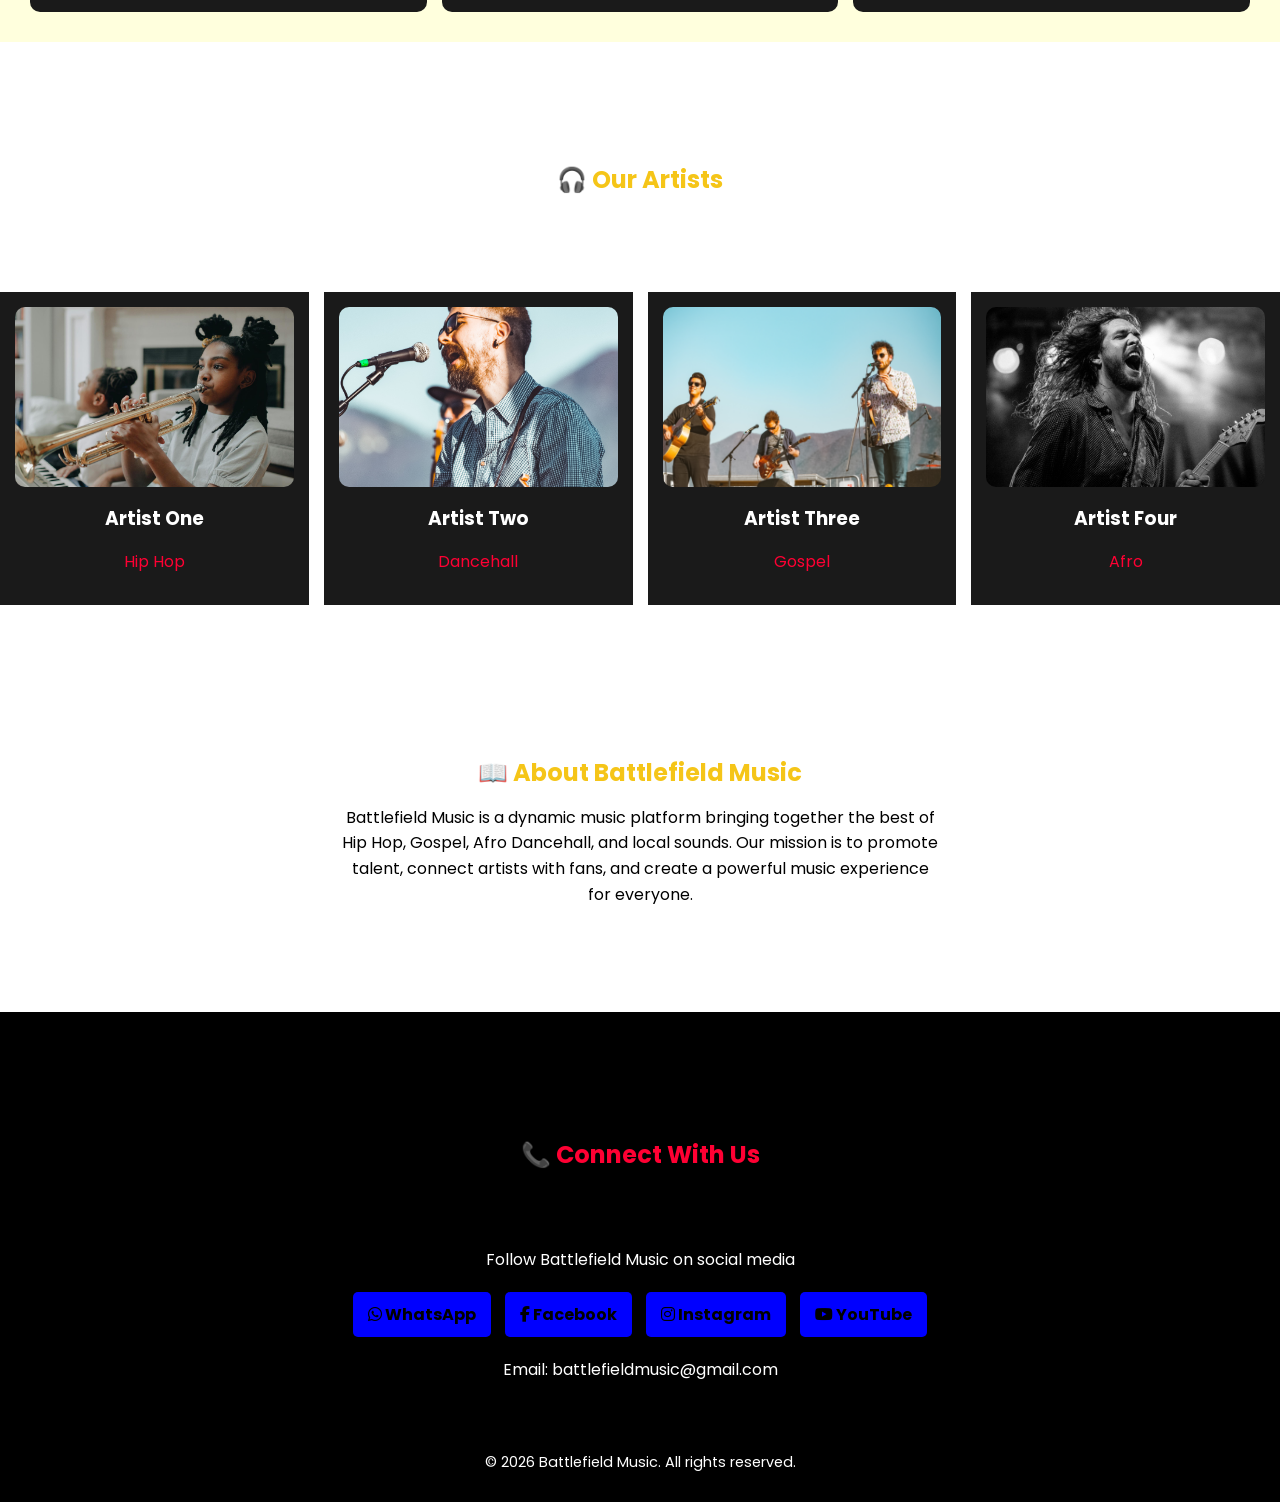
==== commit bf11dfca: "Update index.html" ====
--- a/index.html
+++ b/index.html
@@ -30,6 +30,9 @@
 
   <!-- GOOGLE FONTS (MODERN LOOK) -->
   <link href="https://fonts.googleapis.com/css2?family=Poppins:wght@300;400;600&display=swap" rel="stylesheet">
+
+  <!-- social media fa icon -->
+  <link rel="stylesheet" href="https://cdnjs.cloudflare.com/ajax/libs/font-awesome/6.5.0/css/all.min.css">
 
   <!-- BASIC STYLE RESET -->
   <style>
@@ -1043,11 +1046,24 @@
     <p>Follow Battlefield Music on social media</p>
 
     <div class="social-links">
-      <a href="#"><i class="fa-facebook"></i>WhatsApp</a>
-      <a href="#">Facebook</a>
-      <a href="#">Instagram</a>
-      <a href="#">YouTube</a>
-    </div>
+
+  <a href="#">
+    <i class="fa-brands fa-whatsapp"></i> WhatsApp
+  </a>
+
+  <a href="#">
+    <i class="fa-brands fa-facebook-f"></i> Facebook
+  </a>
+
+  <a href="#">
+    <i class="fa-brands fa-instagram"></i> Instagram
+  </a>
+
+  <a href="#">
+    <i class="fa-brands fa-youtube"></i> YouTube
+  </a>
+
+</div>
 
     <p>Email: battlefieldmusic@gmail.com</p>
 
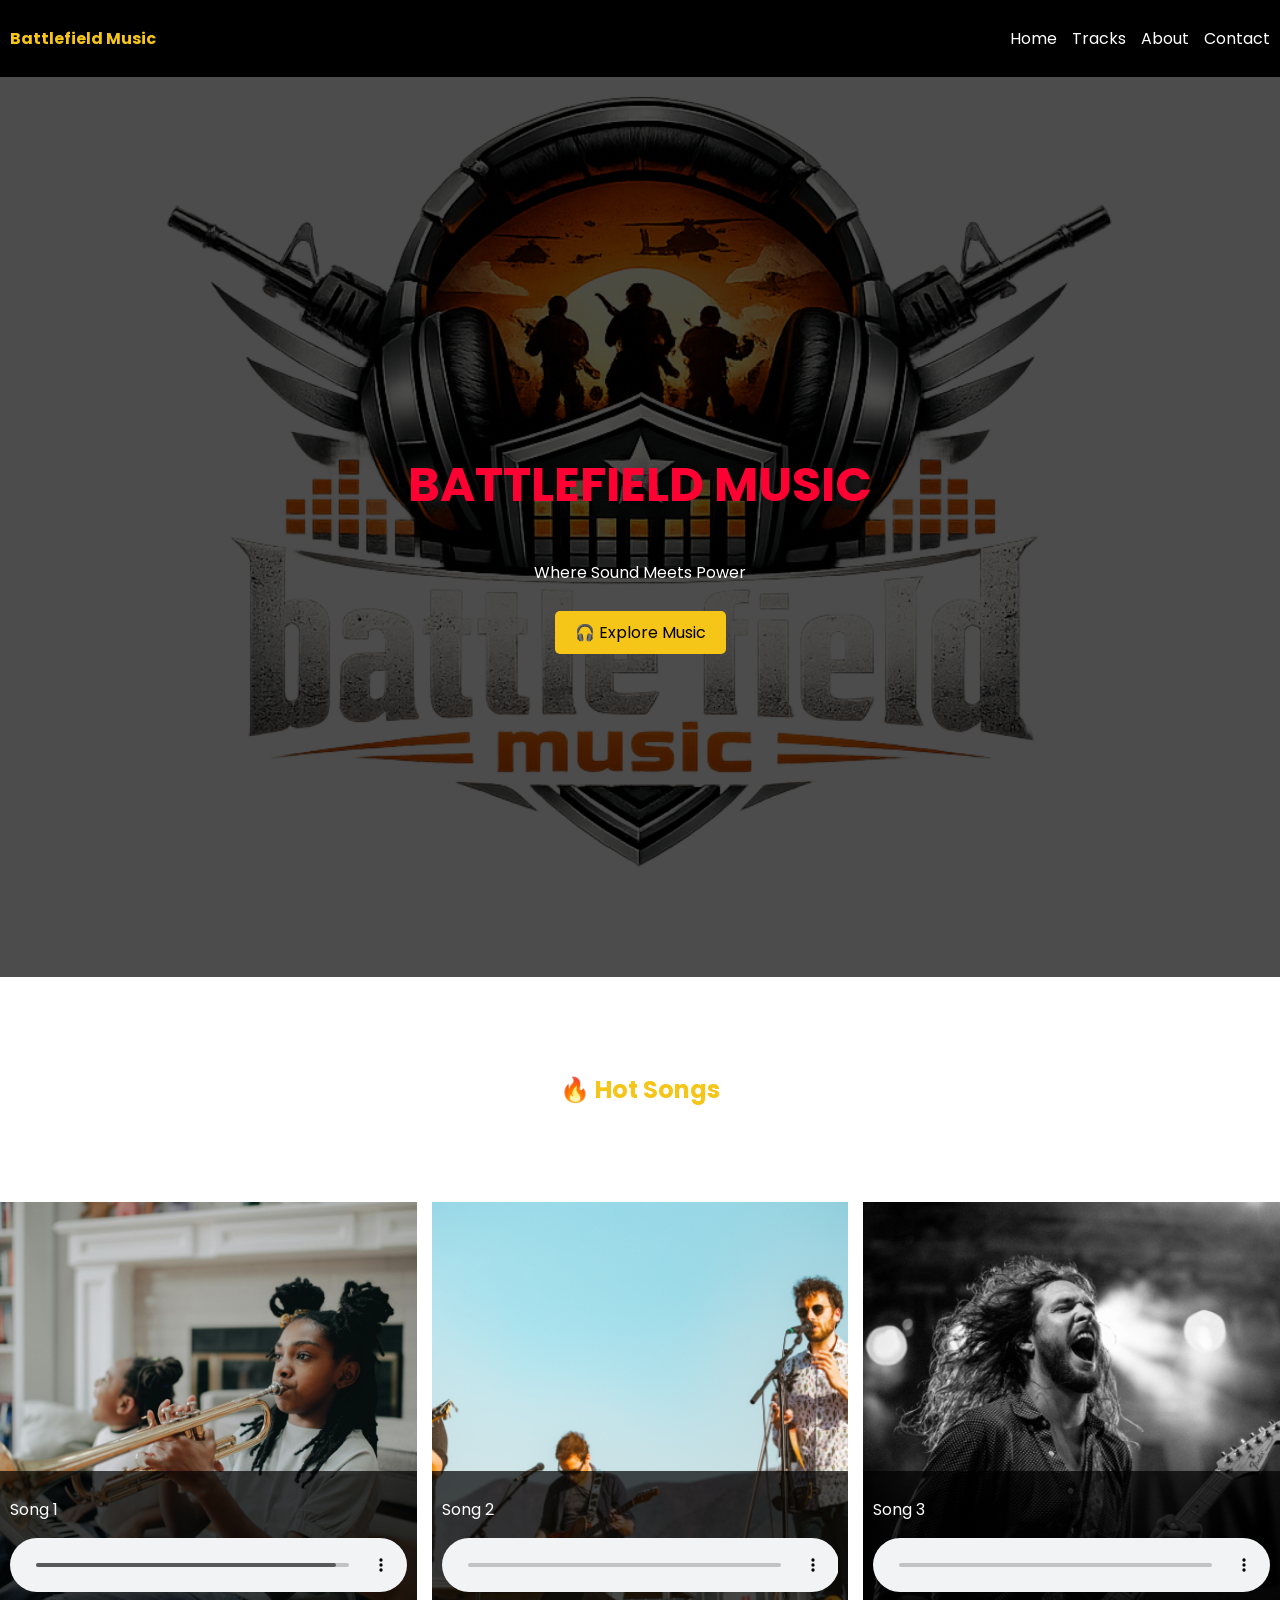
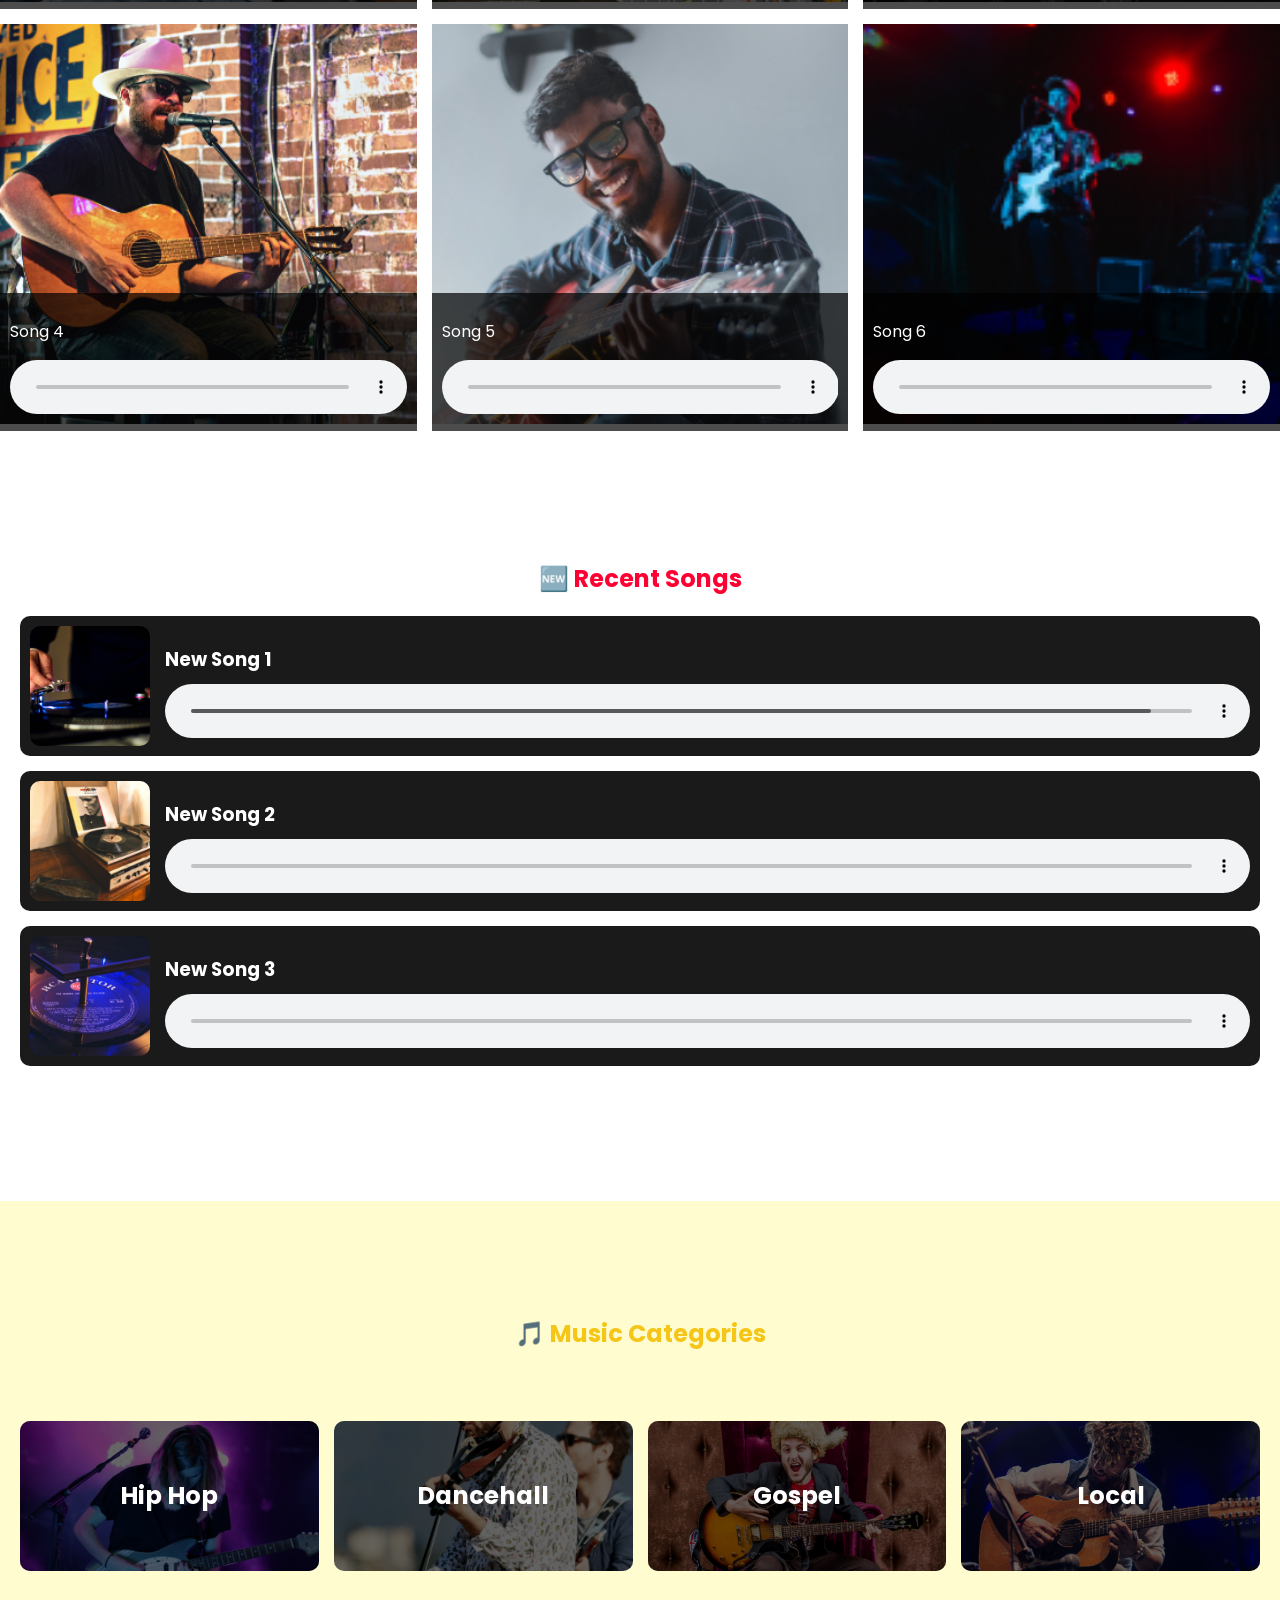
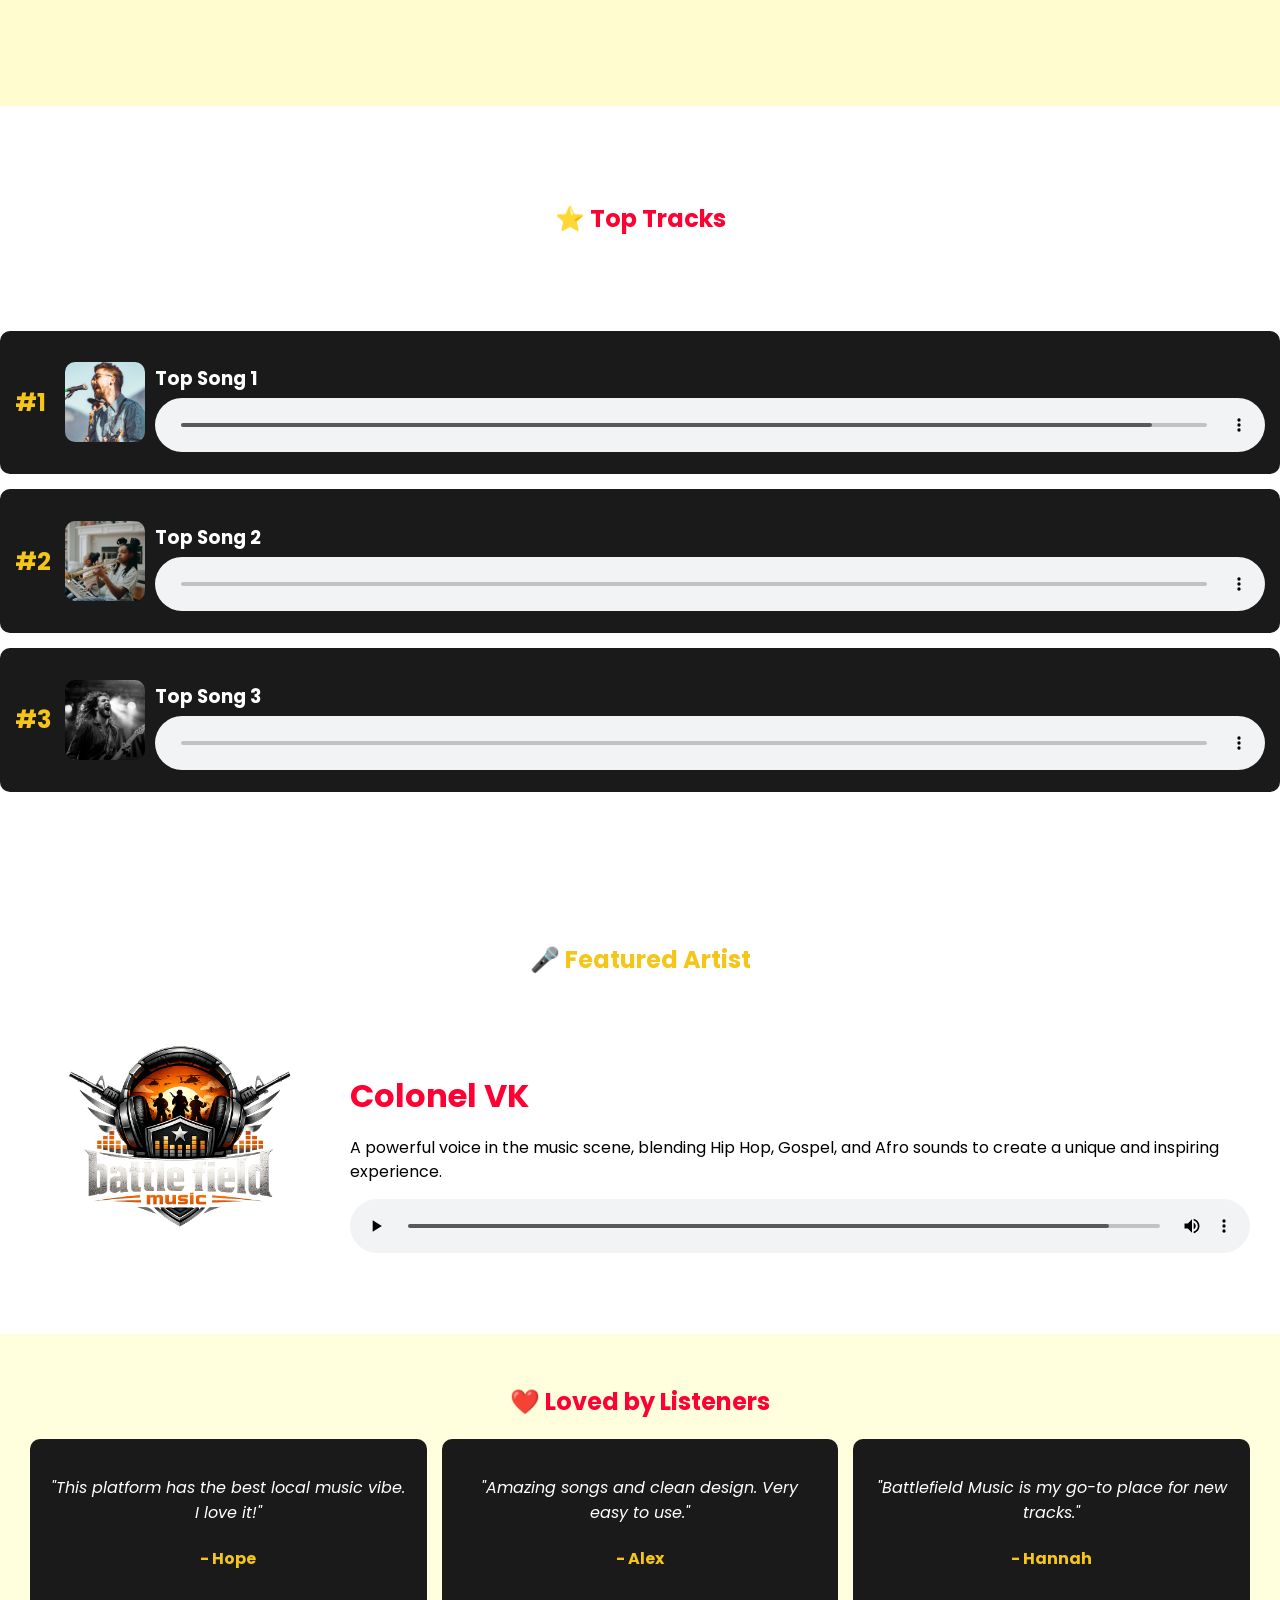
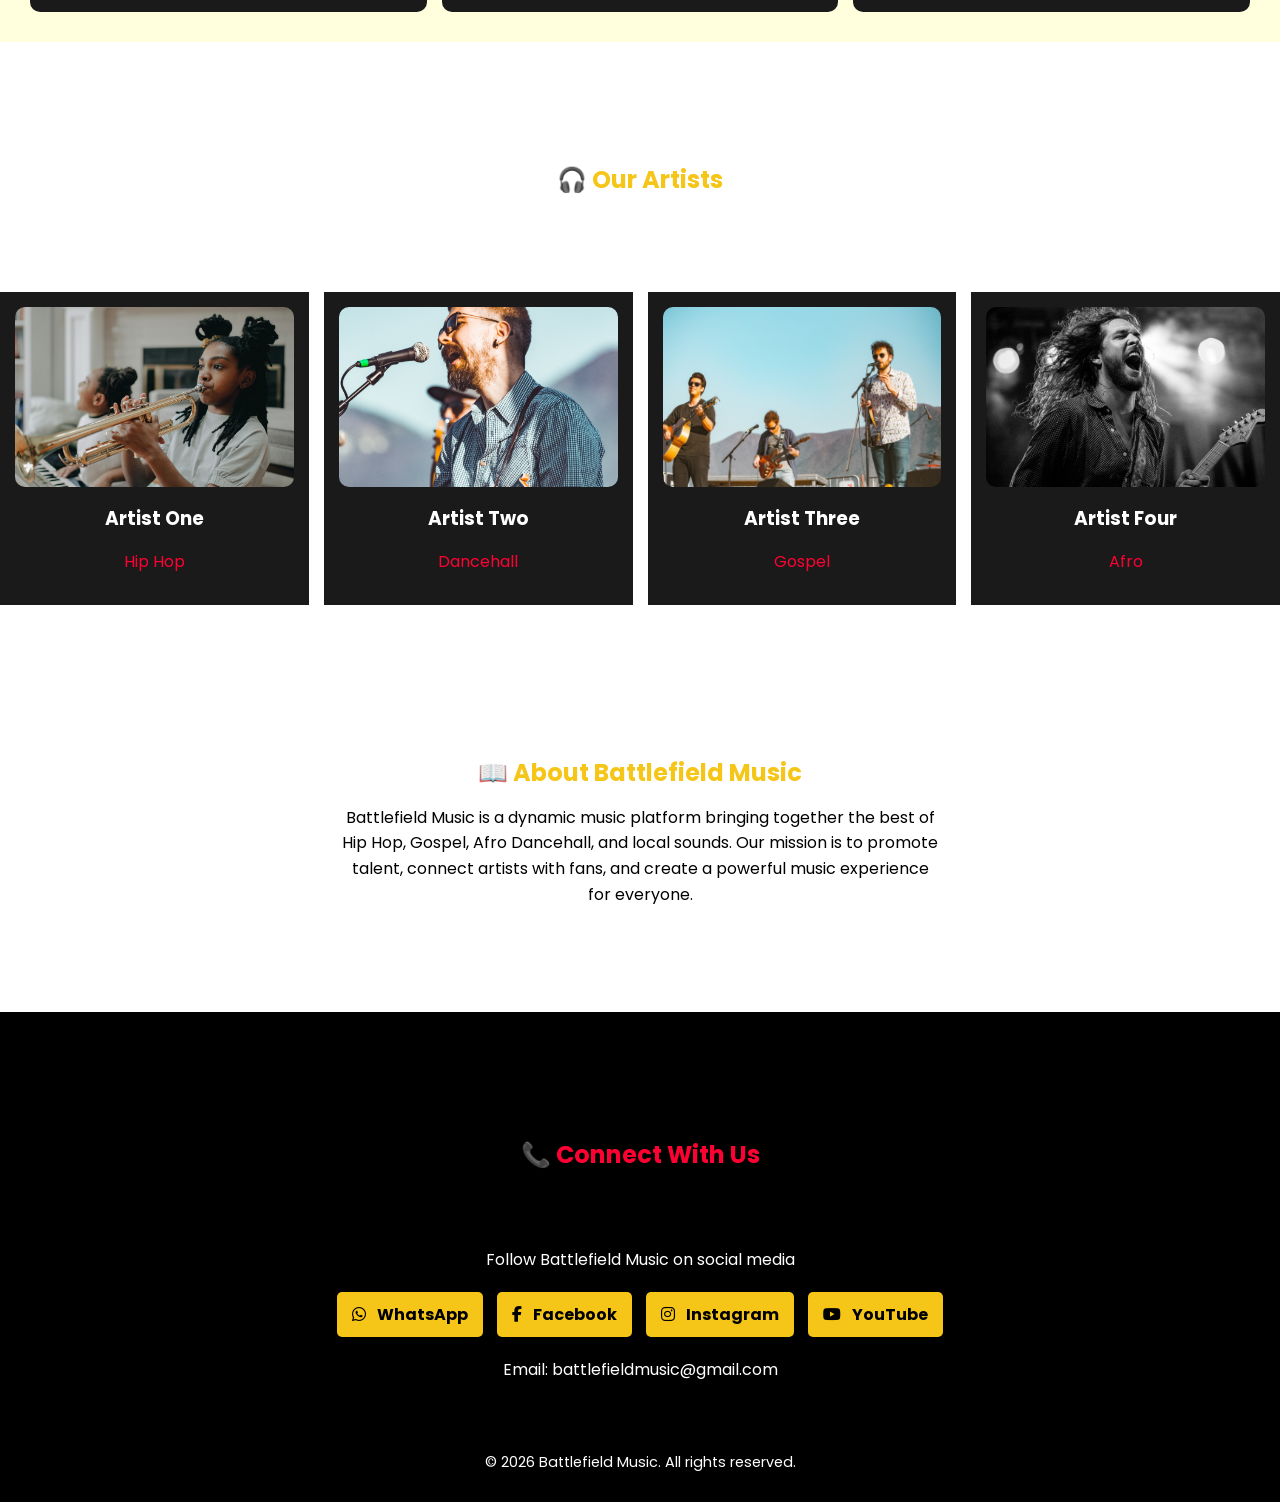
==== commit 1cac882c: "Update index.html" ====
--- a/index.html
+++ b/index.html
@@ -610,7 +610,7 @@
   display: inline-block;
   margin: 5px;
   padding: 10px 15px;
-  background:  blue; /*#f5c518;*/
+  background:  #f5c518;
   color: black;
   text-decoration: none;
   border-radius: 5px;
@@ -622,6 +622,10 @@
   background: #ff0033;
   color: white;
   transition: 0.3s;
+}
+
+.social-links a i {
+  margin-right: 8px;
 }
 
 
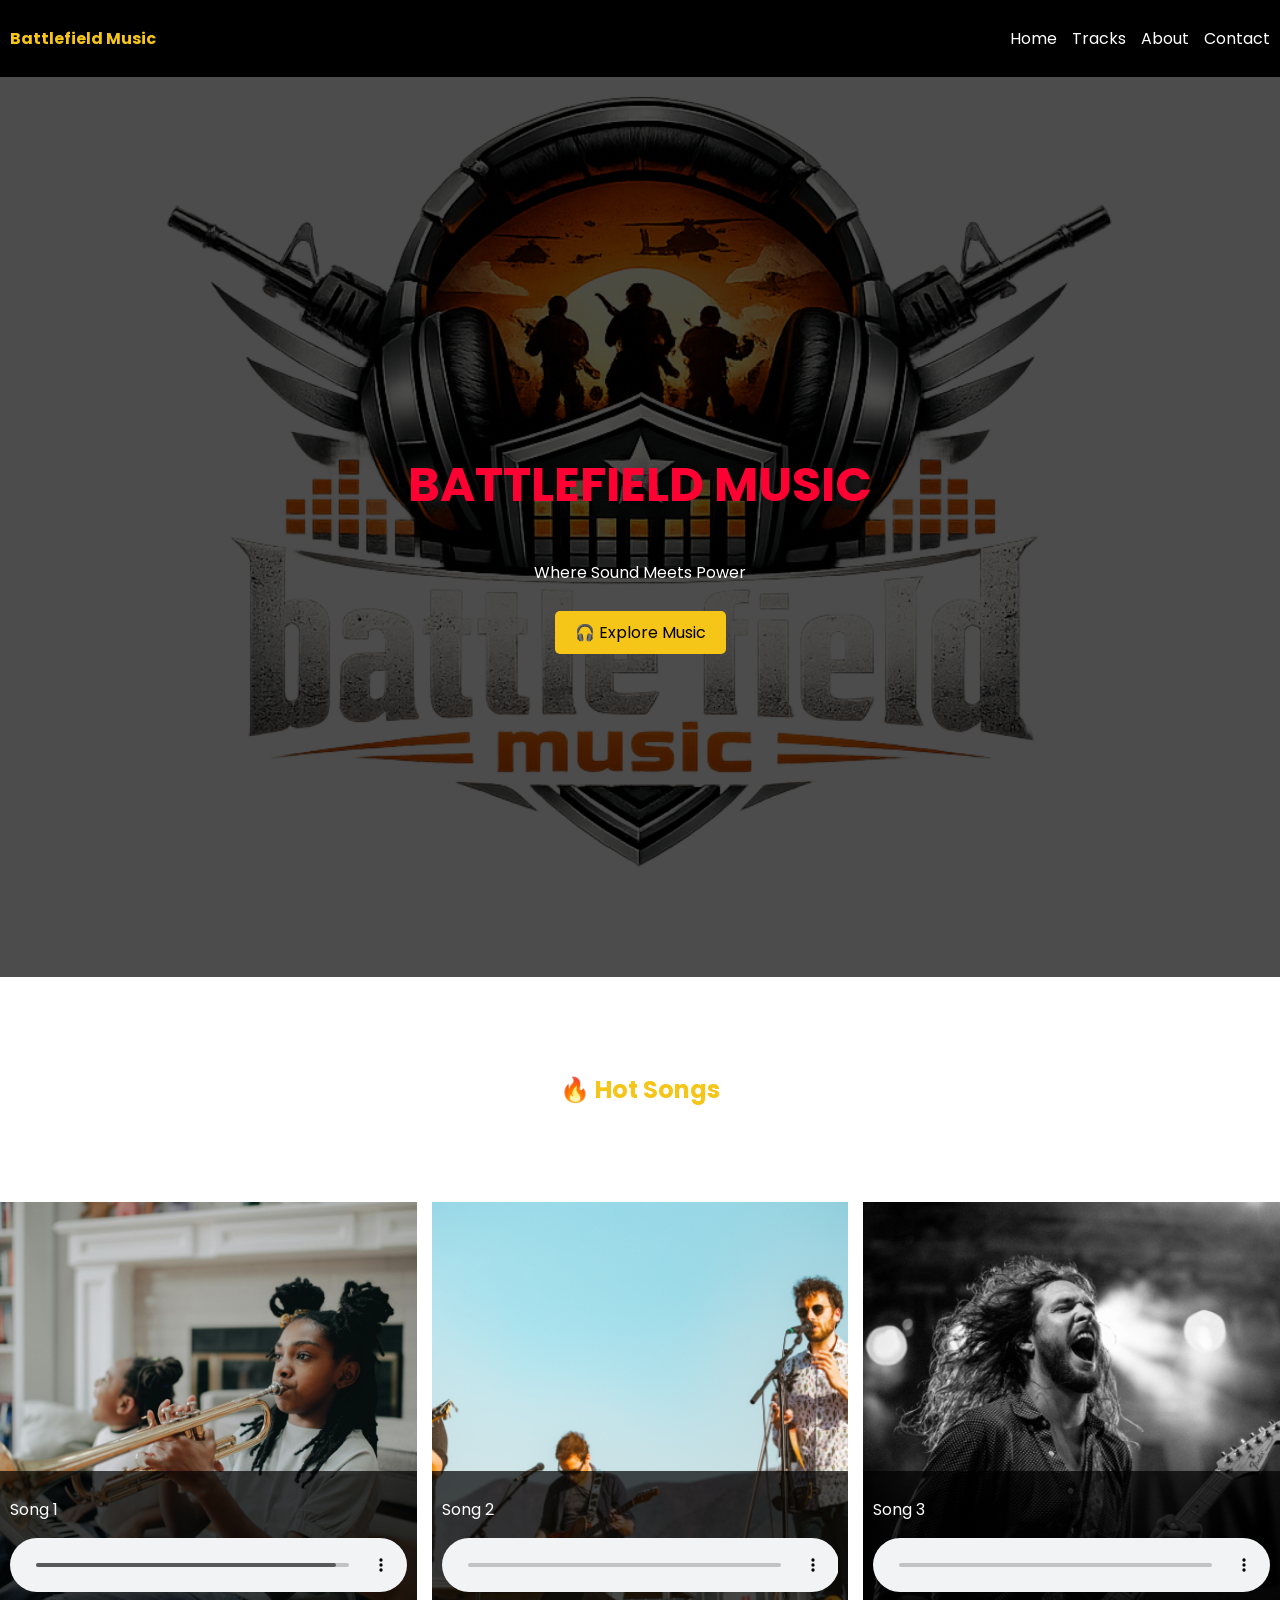
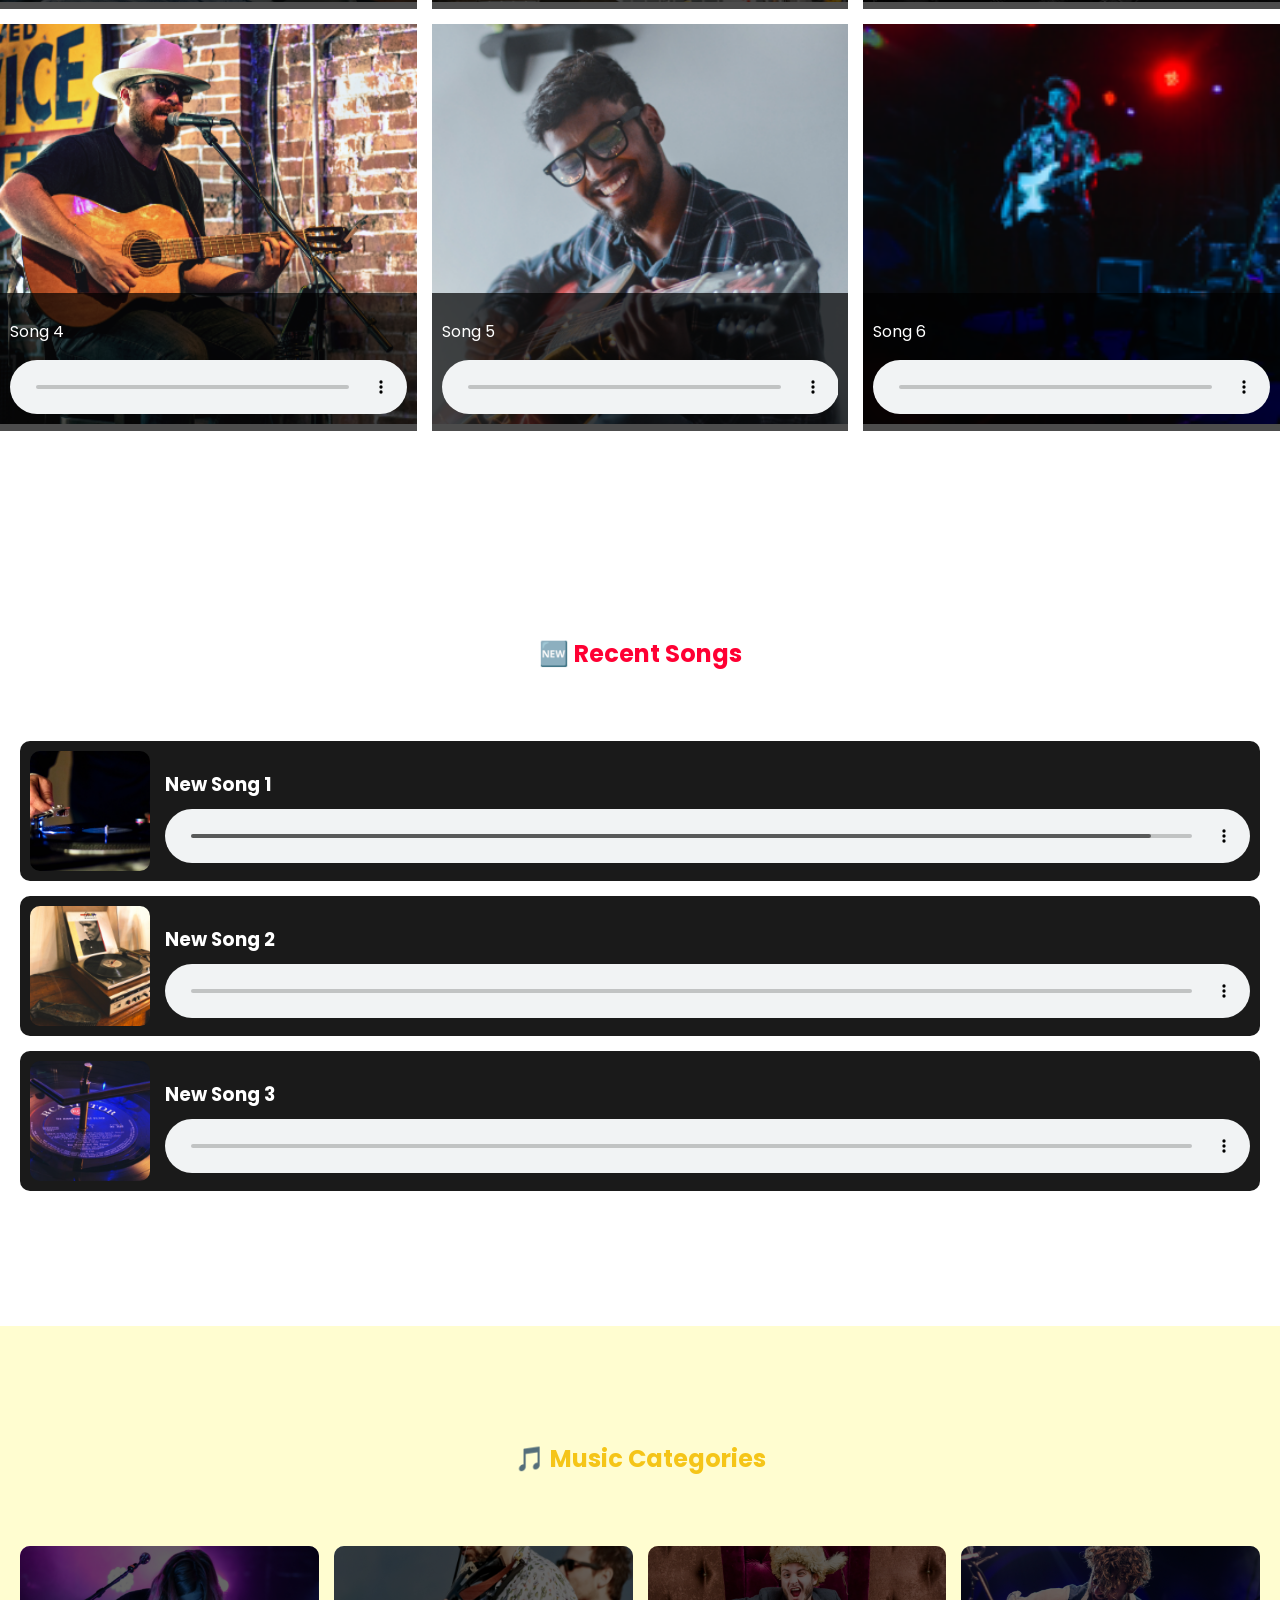
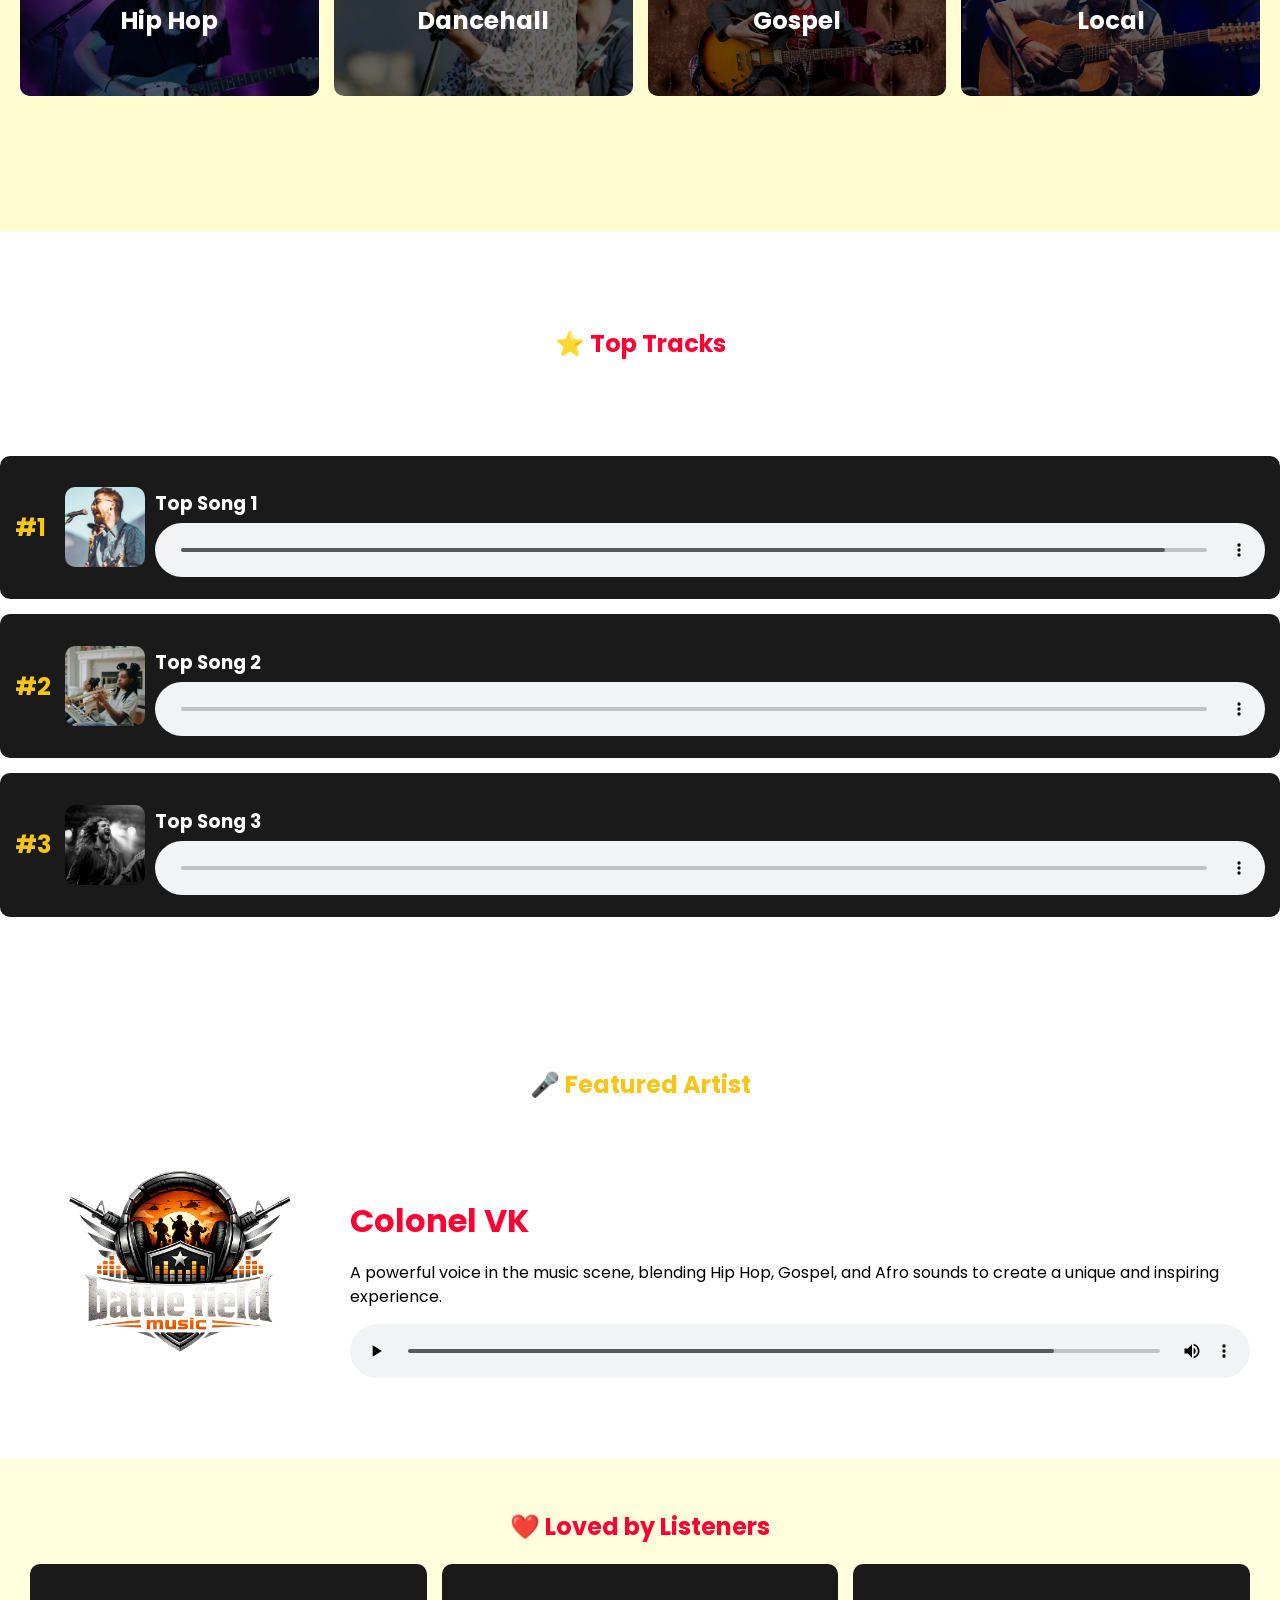
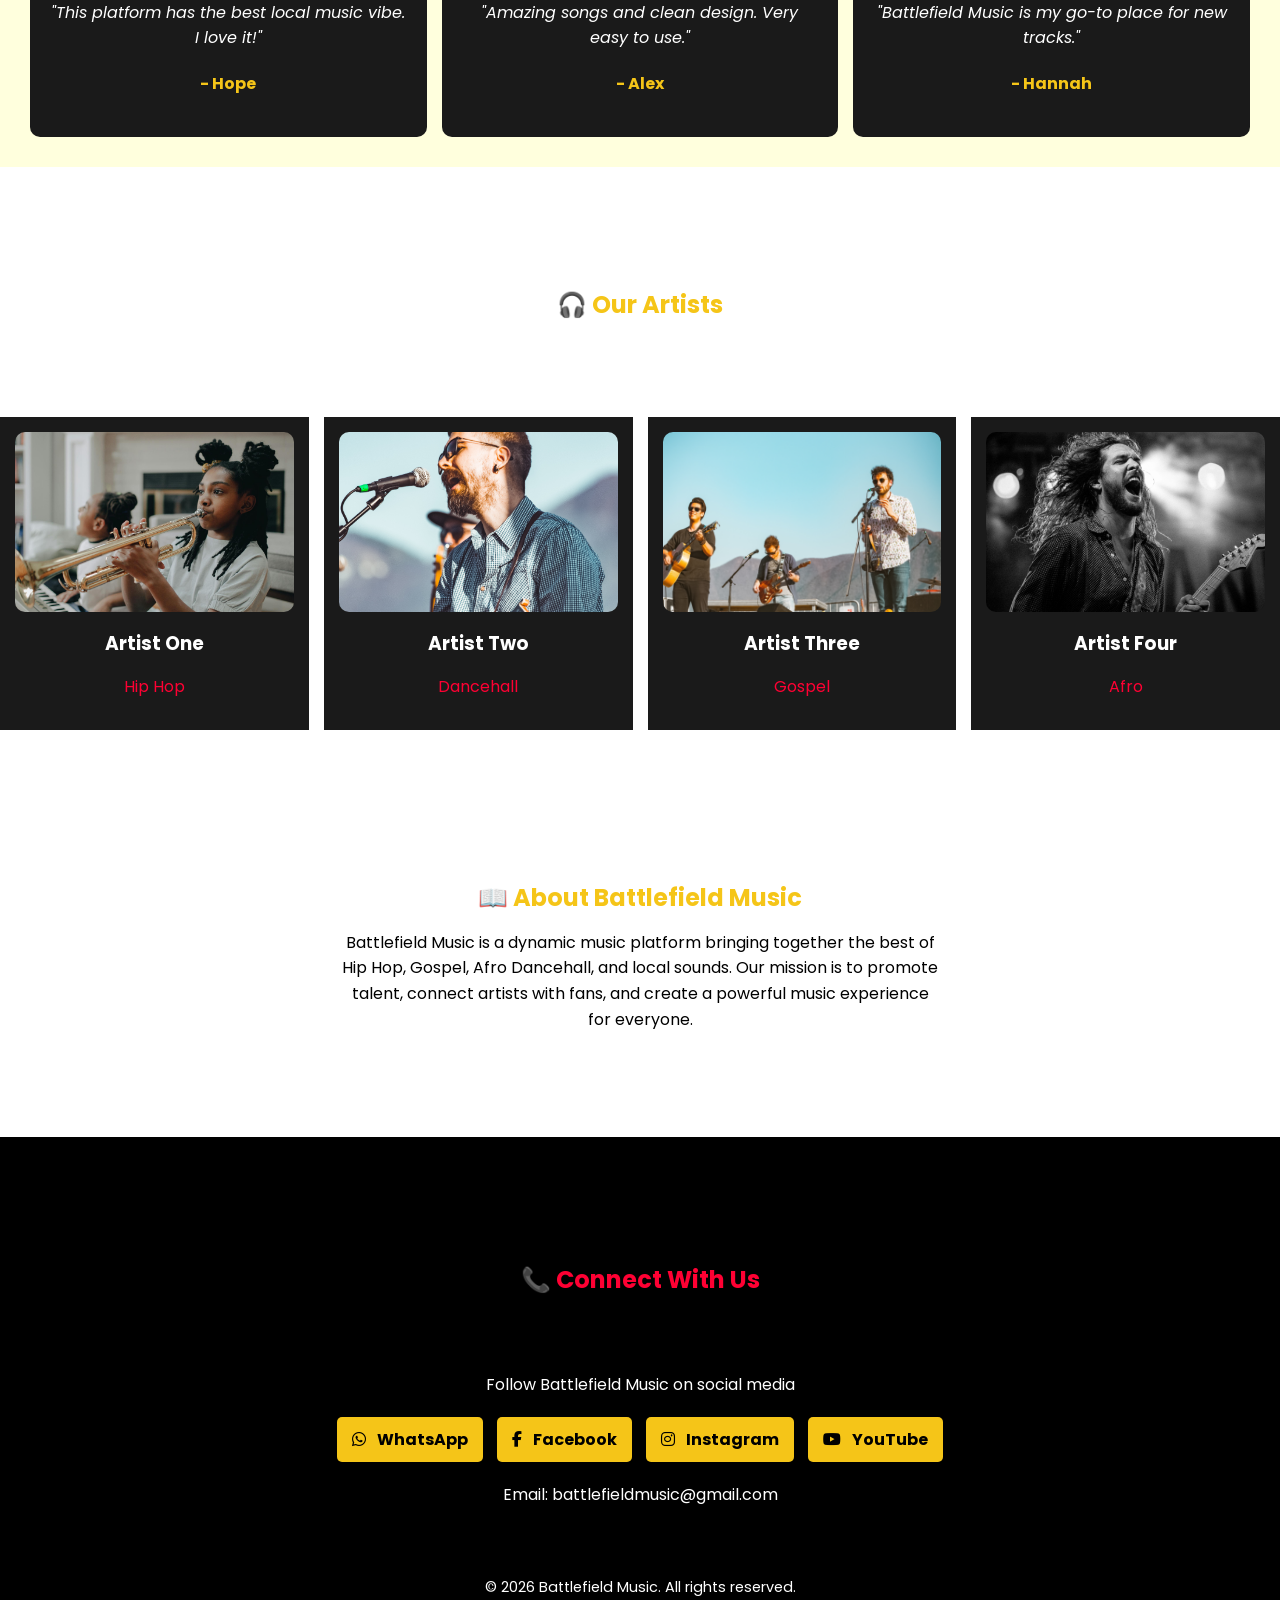
==== commit 8768d76e: "Update index.html" ====
--- a/index.html
+++ b/index.html
@@ -824,7 +824,9 @@
 
 
 <section class="recent-songs">
+	<br /><br /><br />
   <h2>🆕 Recent Songs</h2>
+	<br /><br />
 
   <div class="recent-container">
 
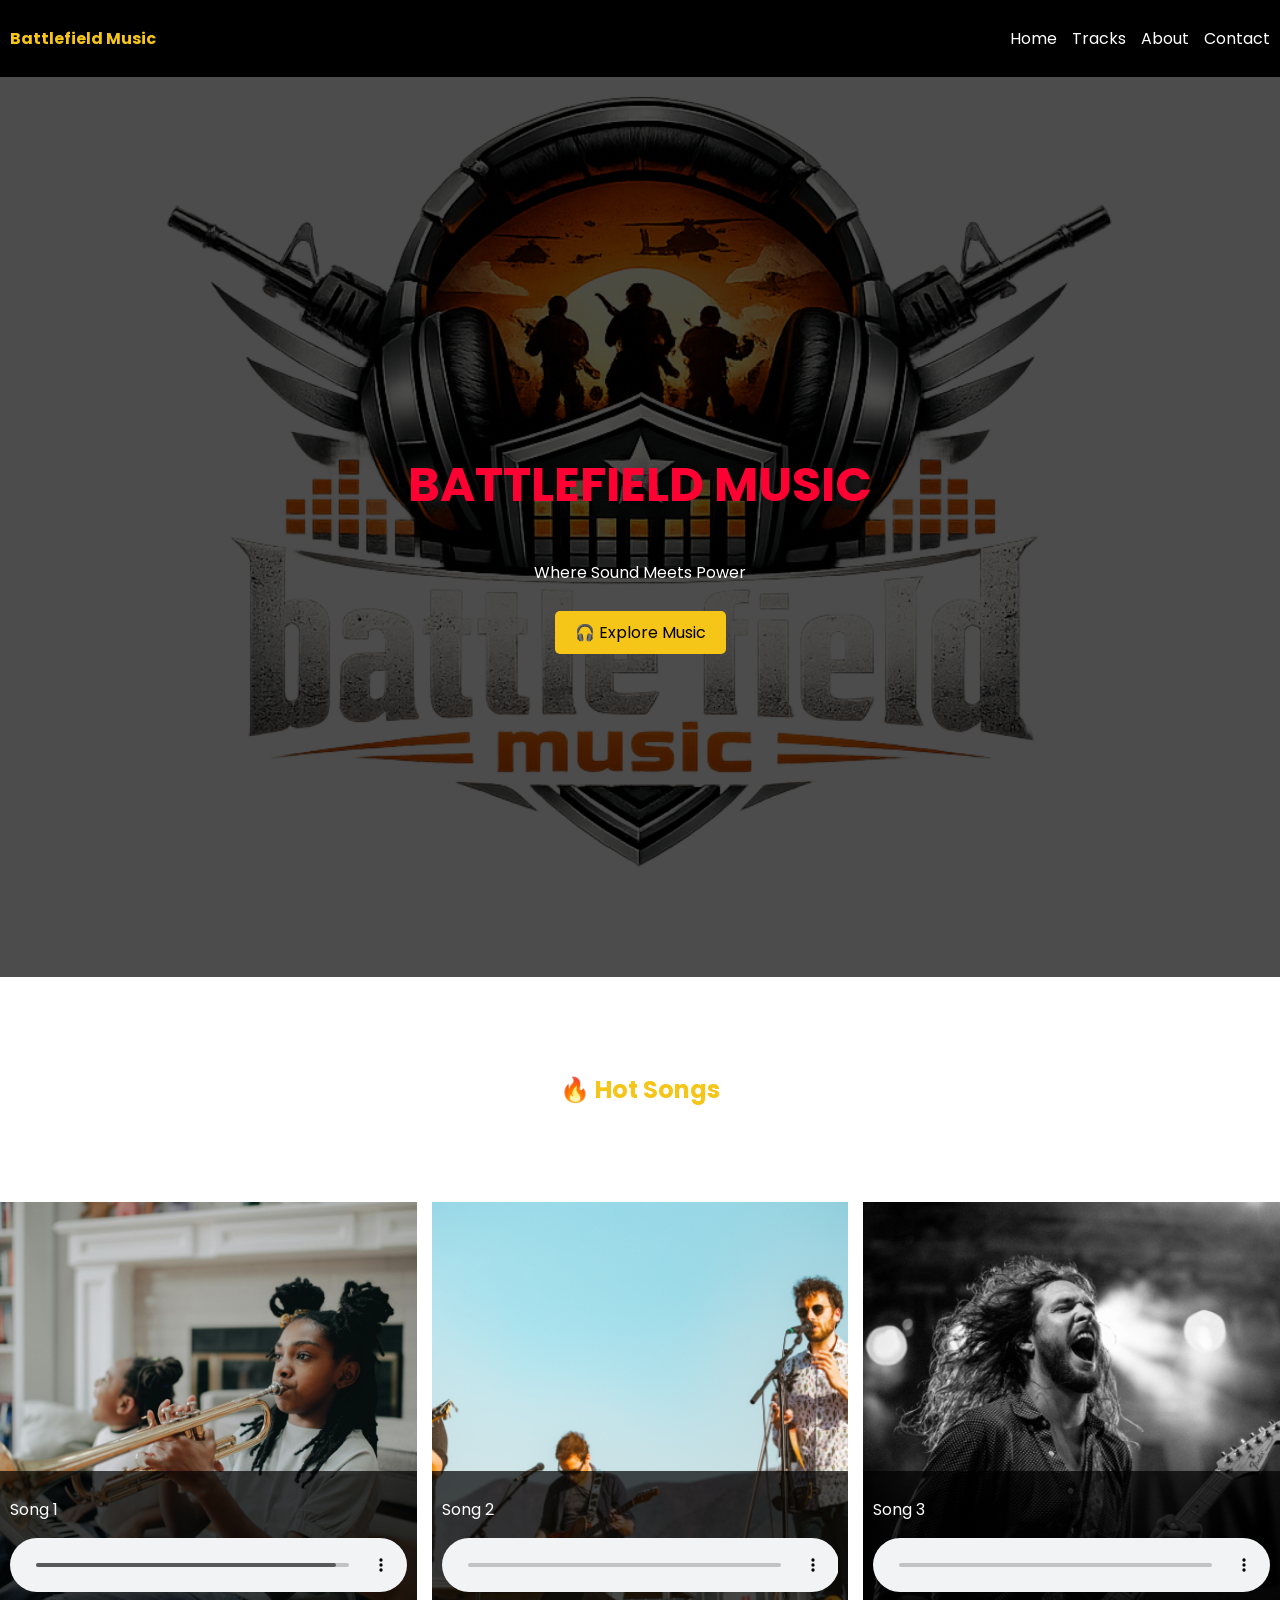
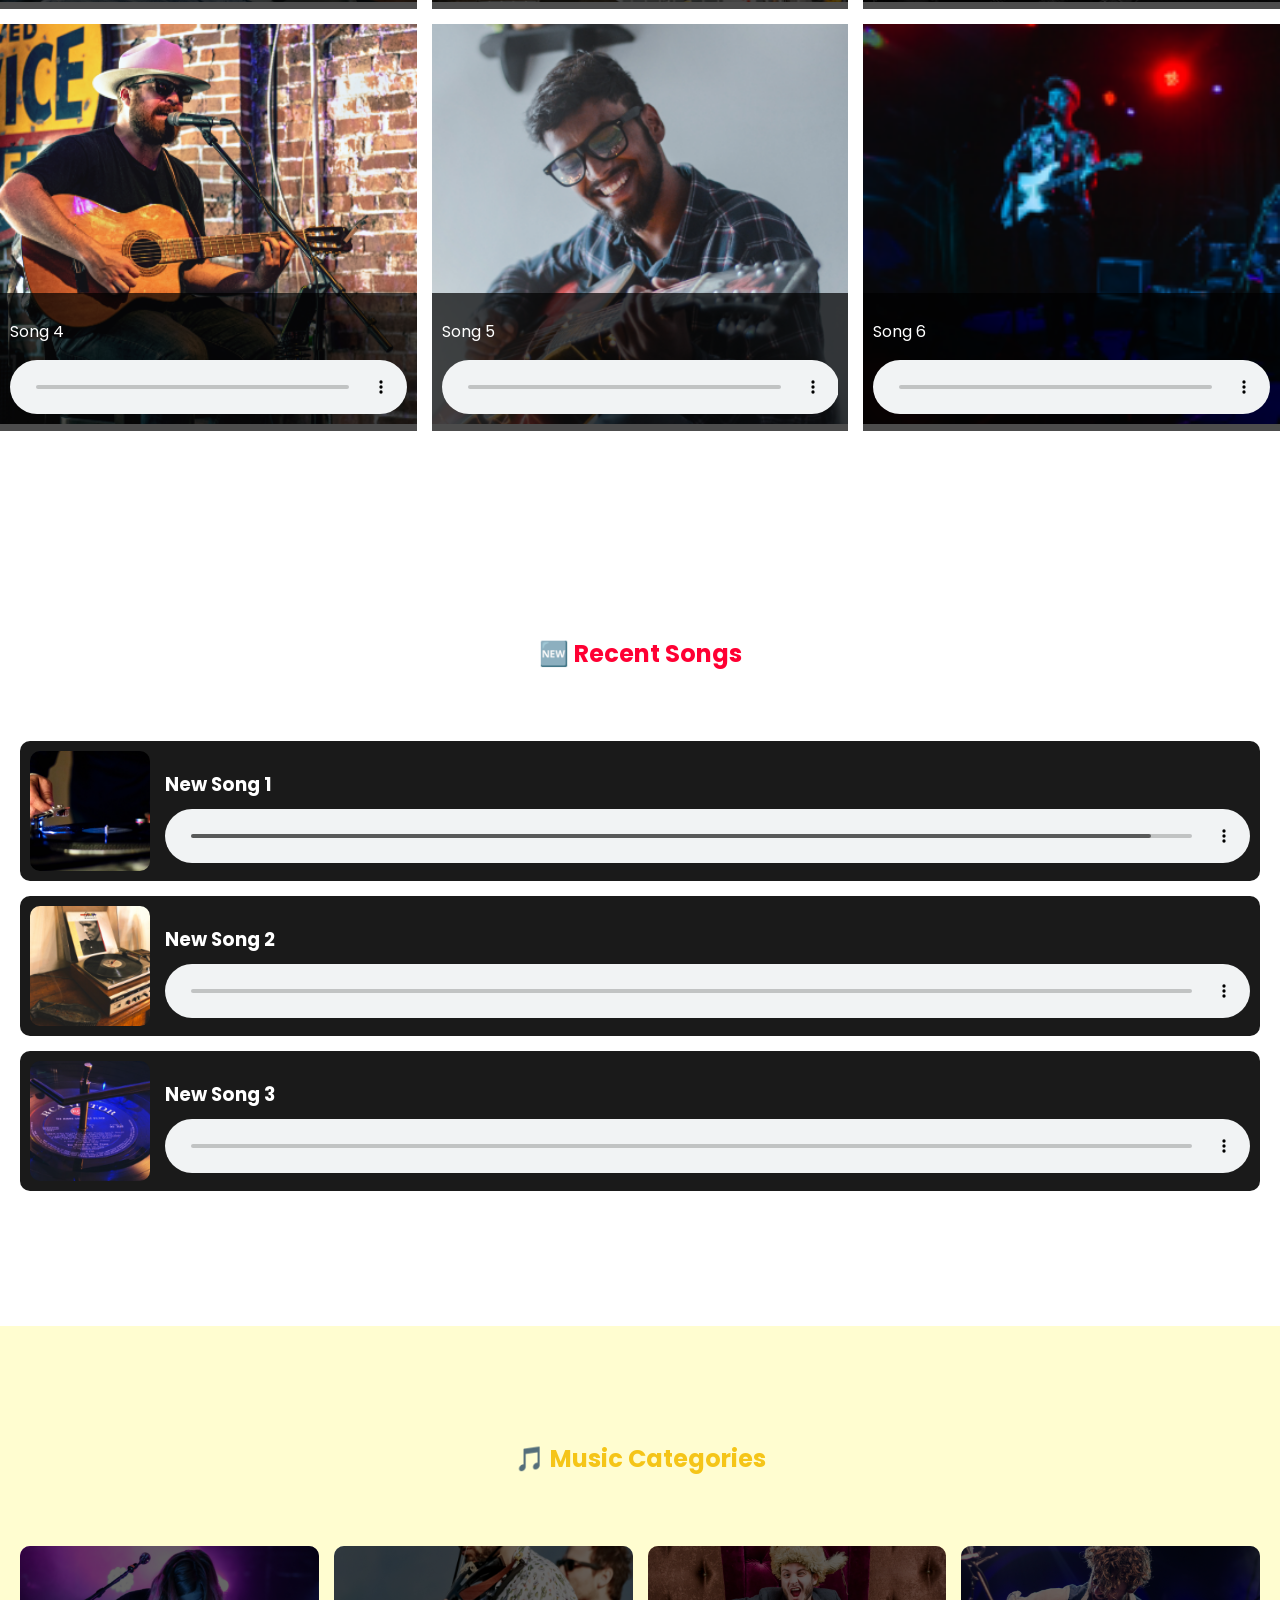
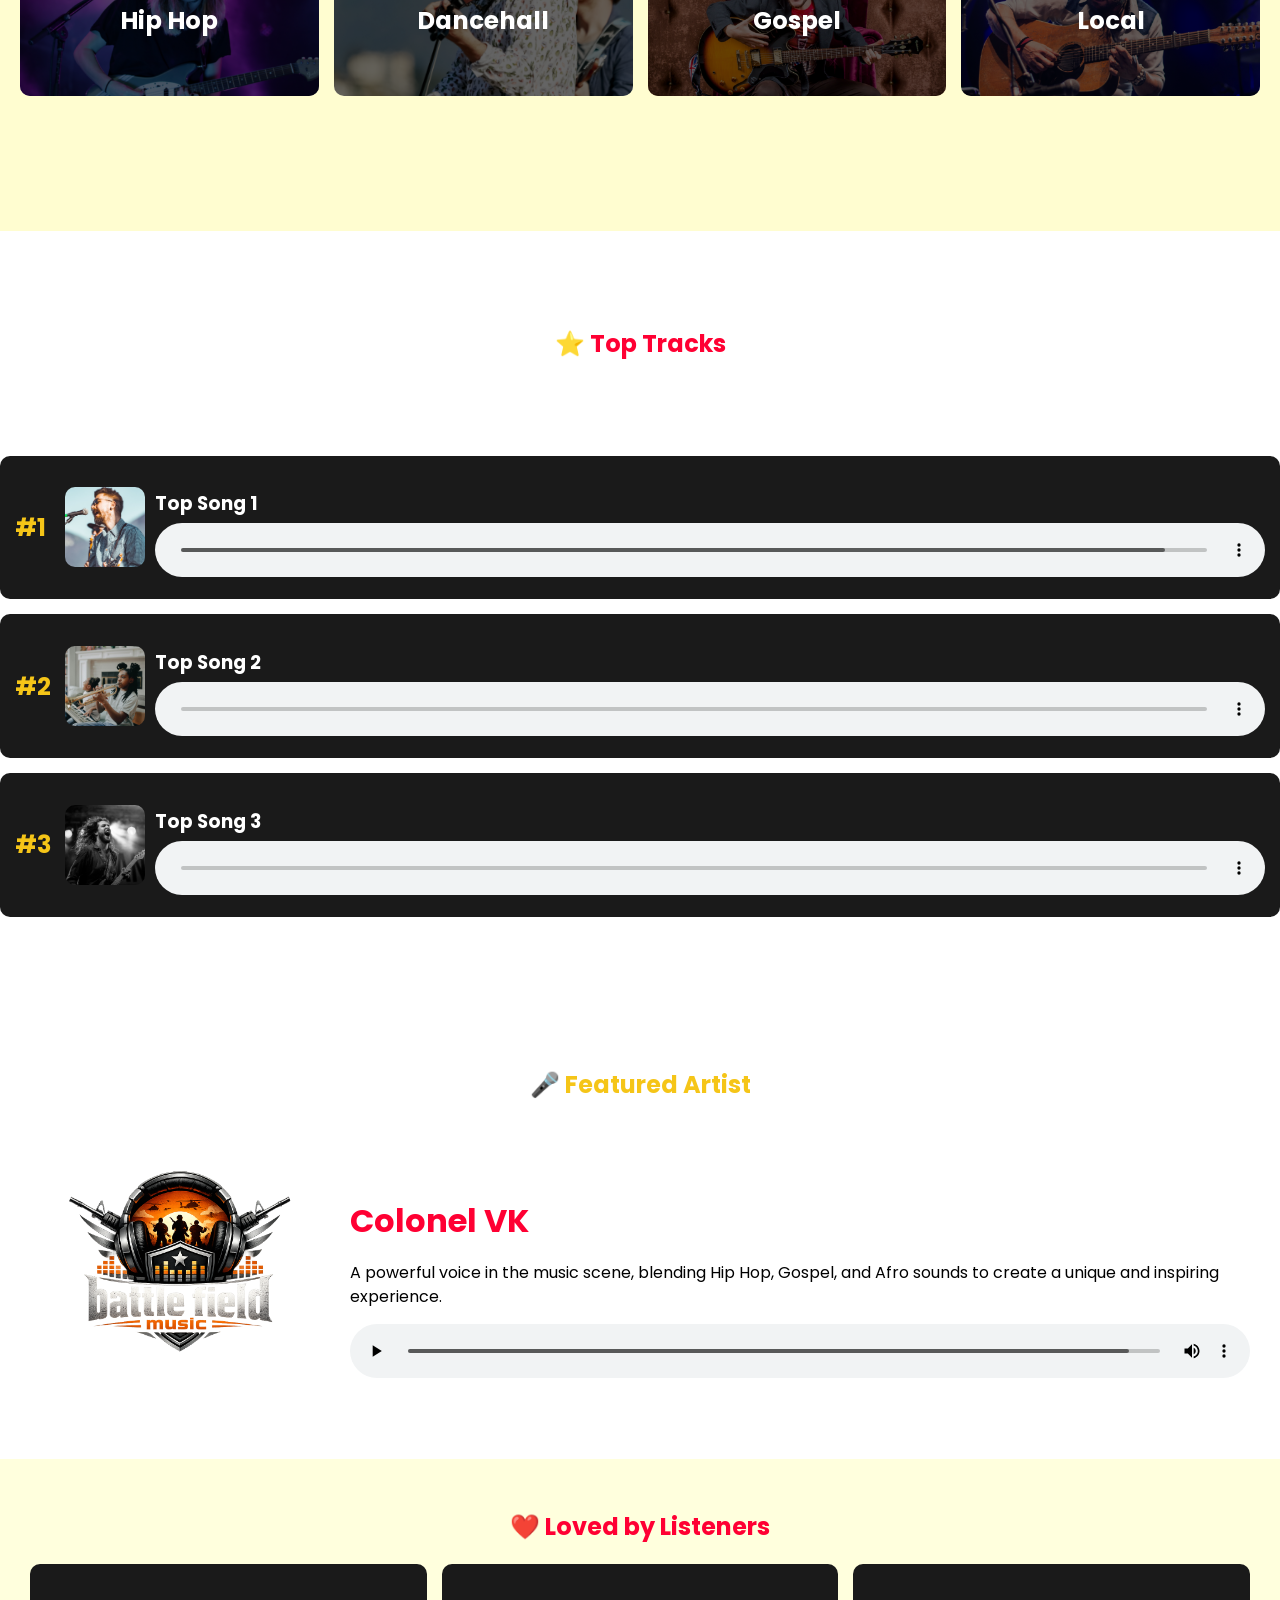
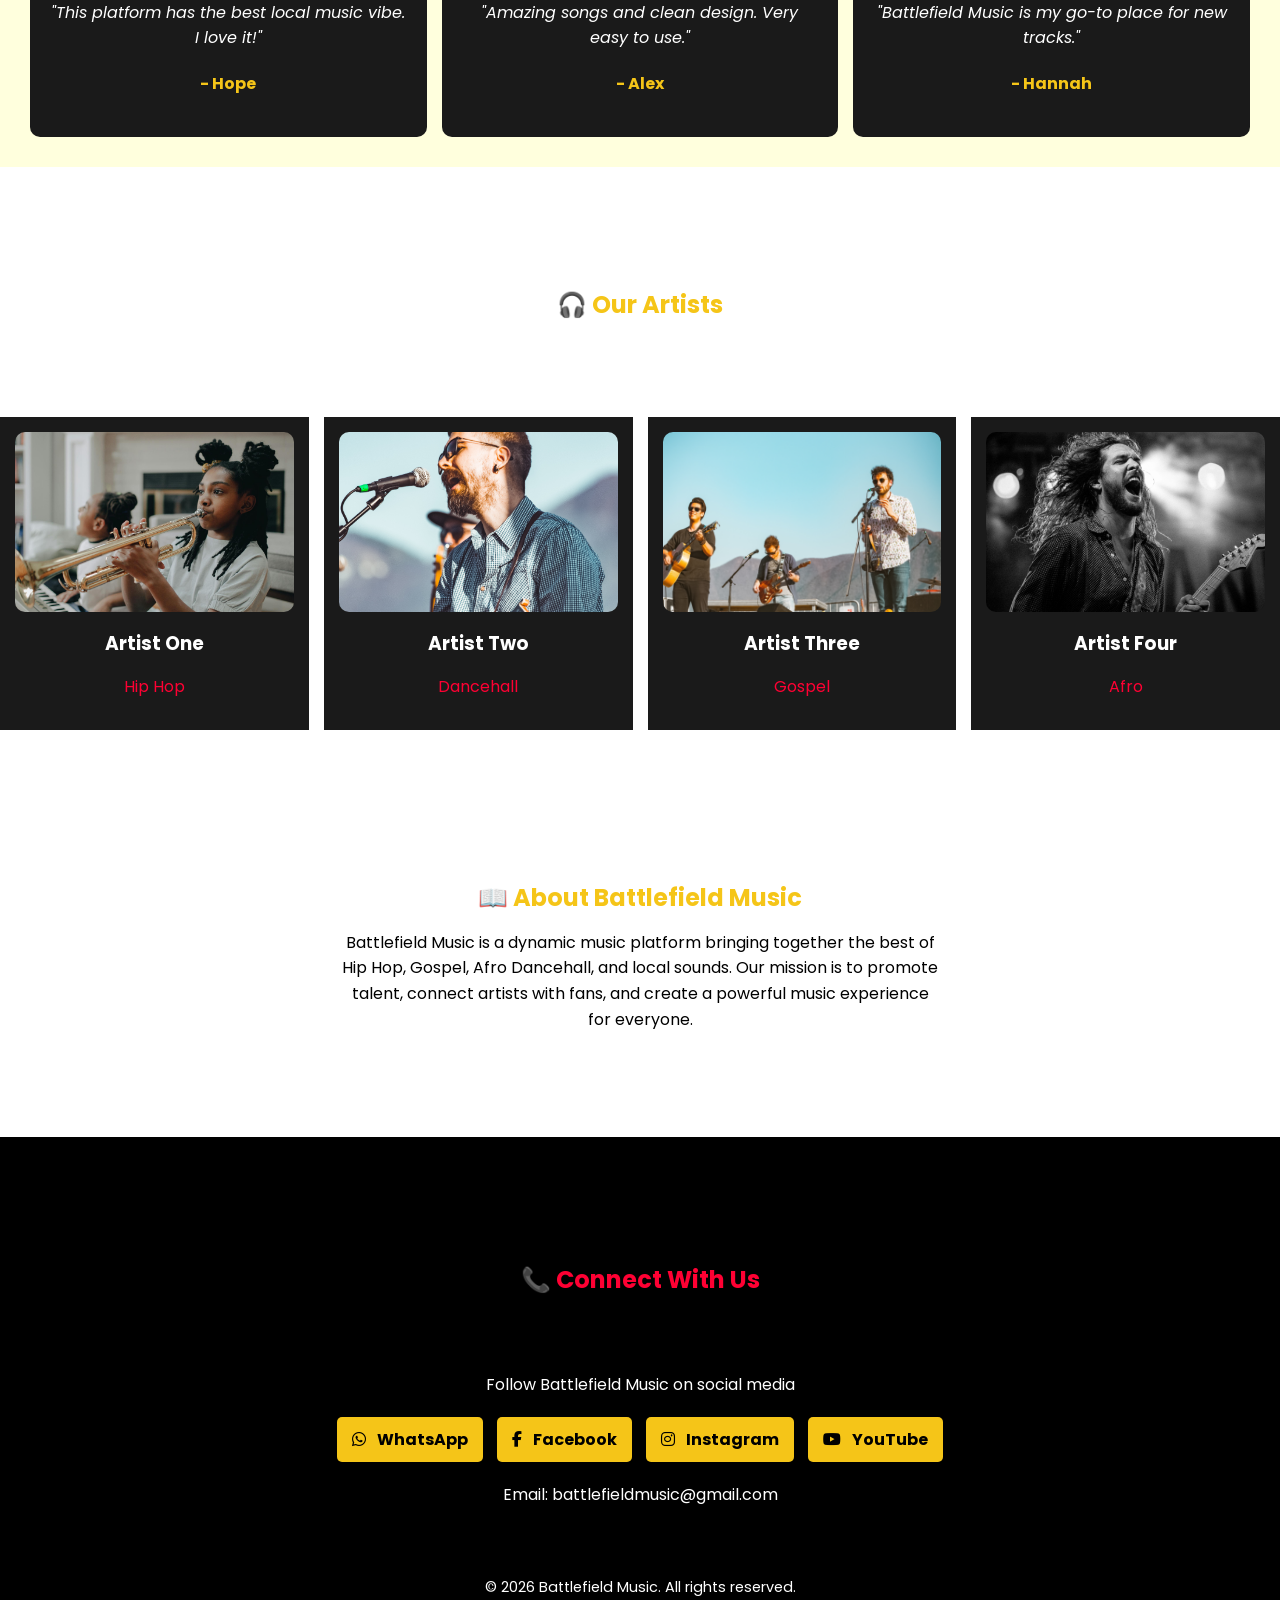
==== commit fab88c04: "Update index.html" ====
--- a/index.html
+++ b/index.html
@@ -1091,6 +1091,20 @@
   document.getElementById("menu").classList.remove("show");
 }
 </script>
+
+<script>
+const audios = document.querySelectorAll("audio");
+
+audios.forEach(audio => {
+  audio.addEventListener("play", () => {
+    audios.forEach(otherAudio => {
+      if (otherAudio !== audio) {
+        otherAudio.pause();
+      }
+    });
+  });
+});
+</script>
 </body>
 
 </html>
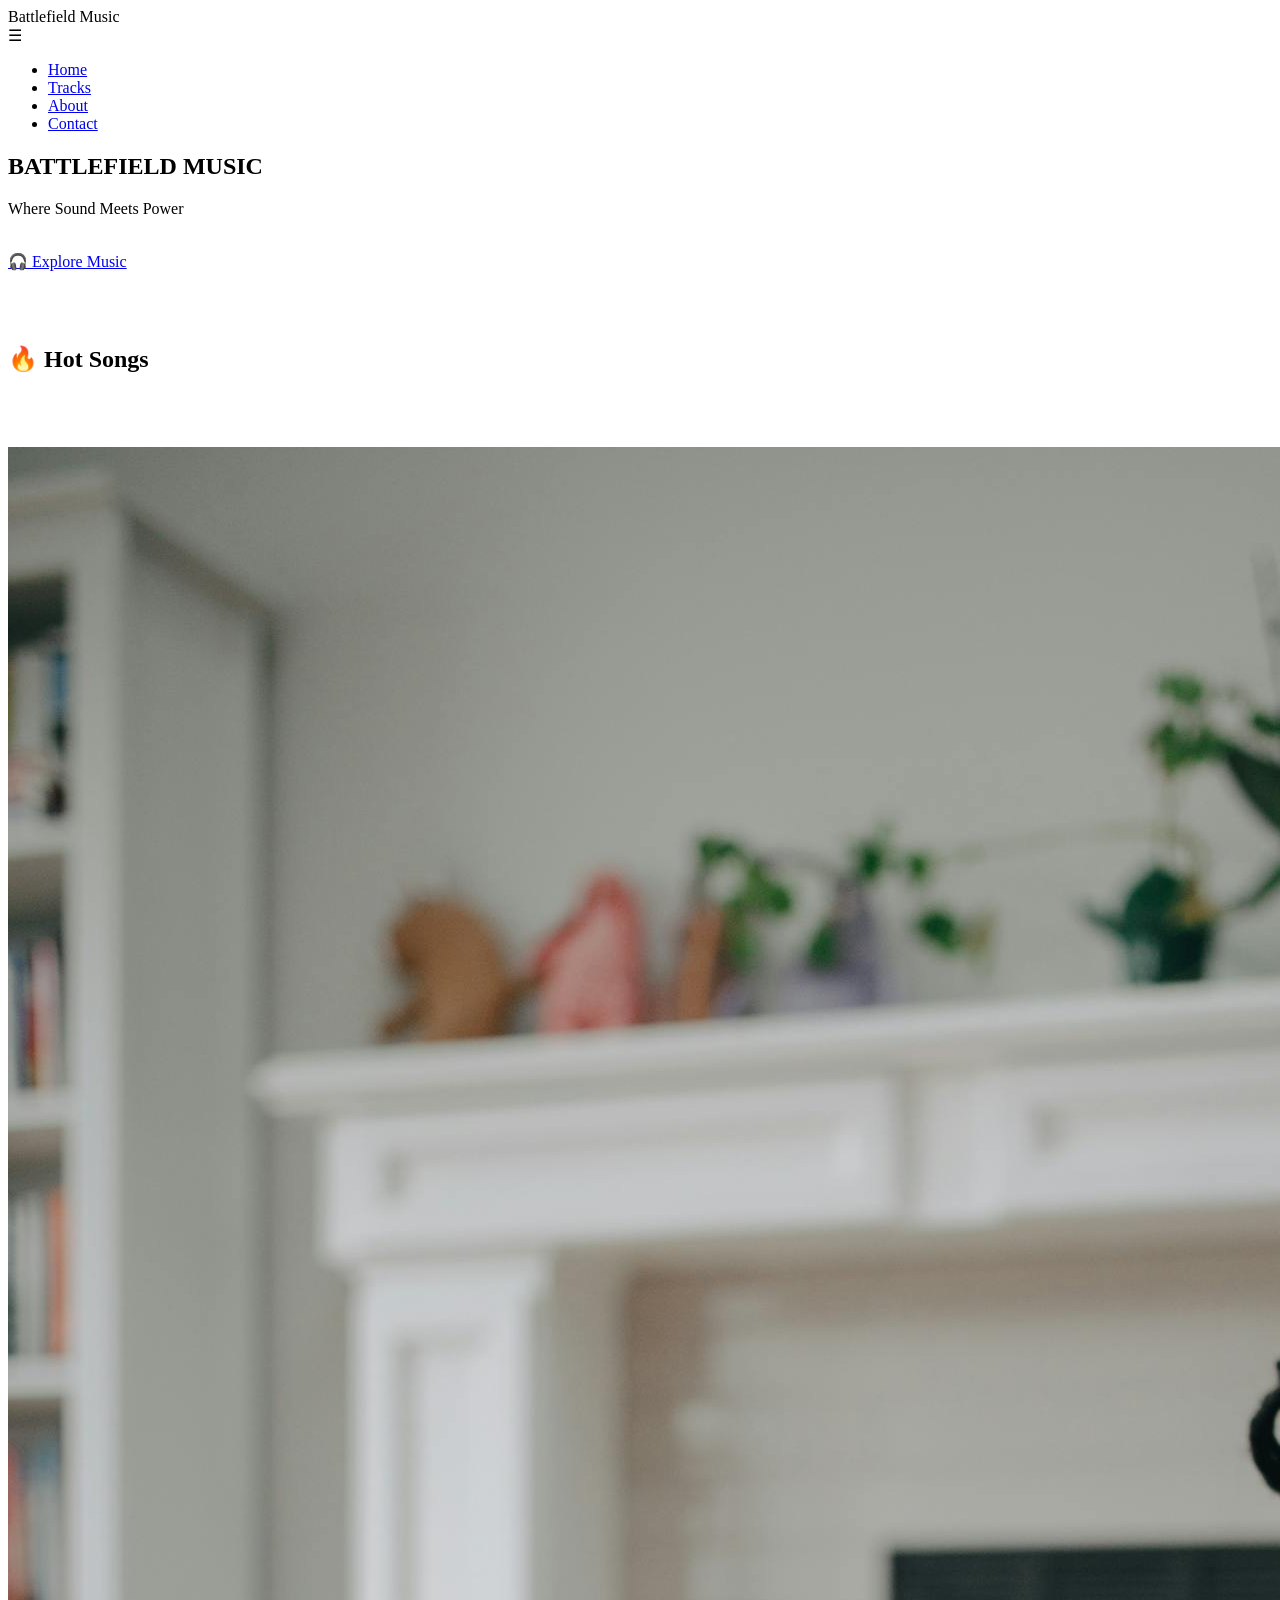
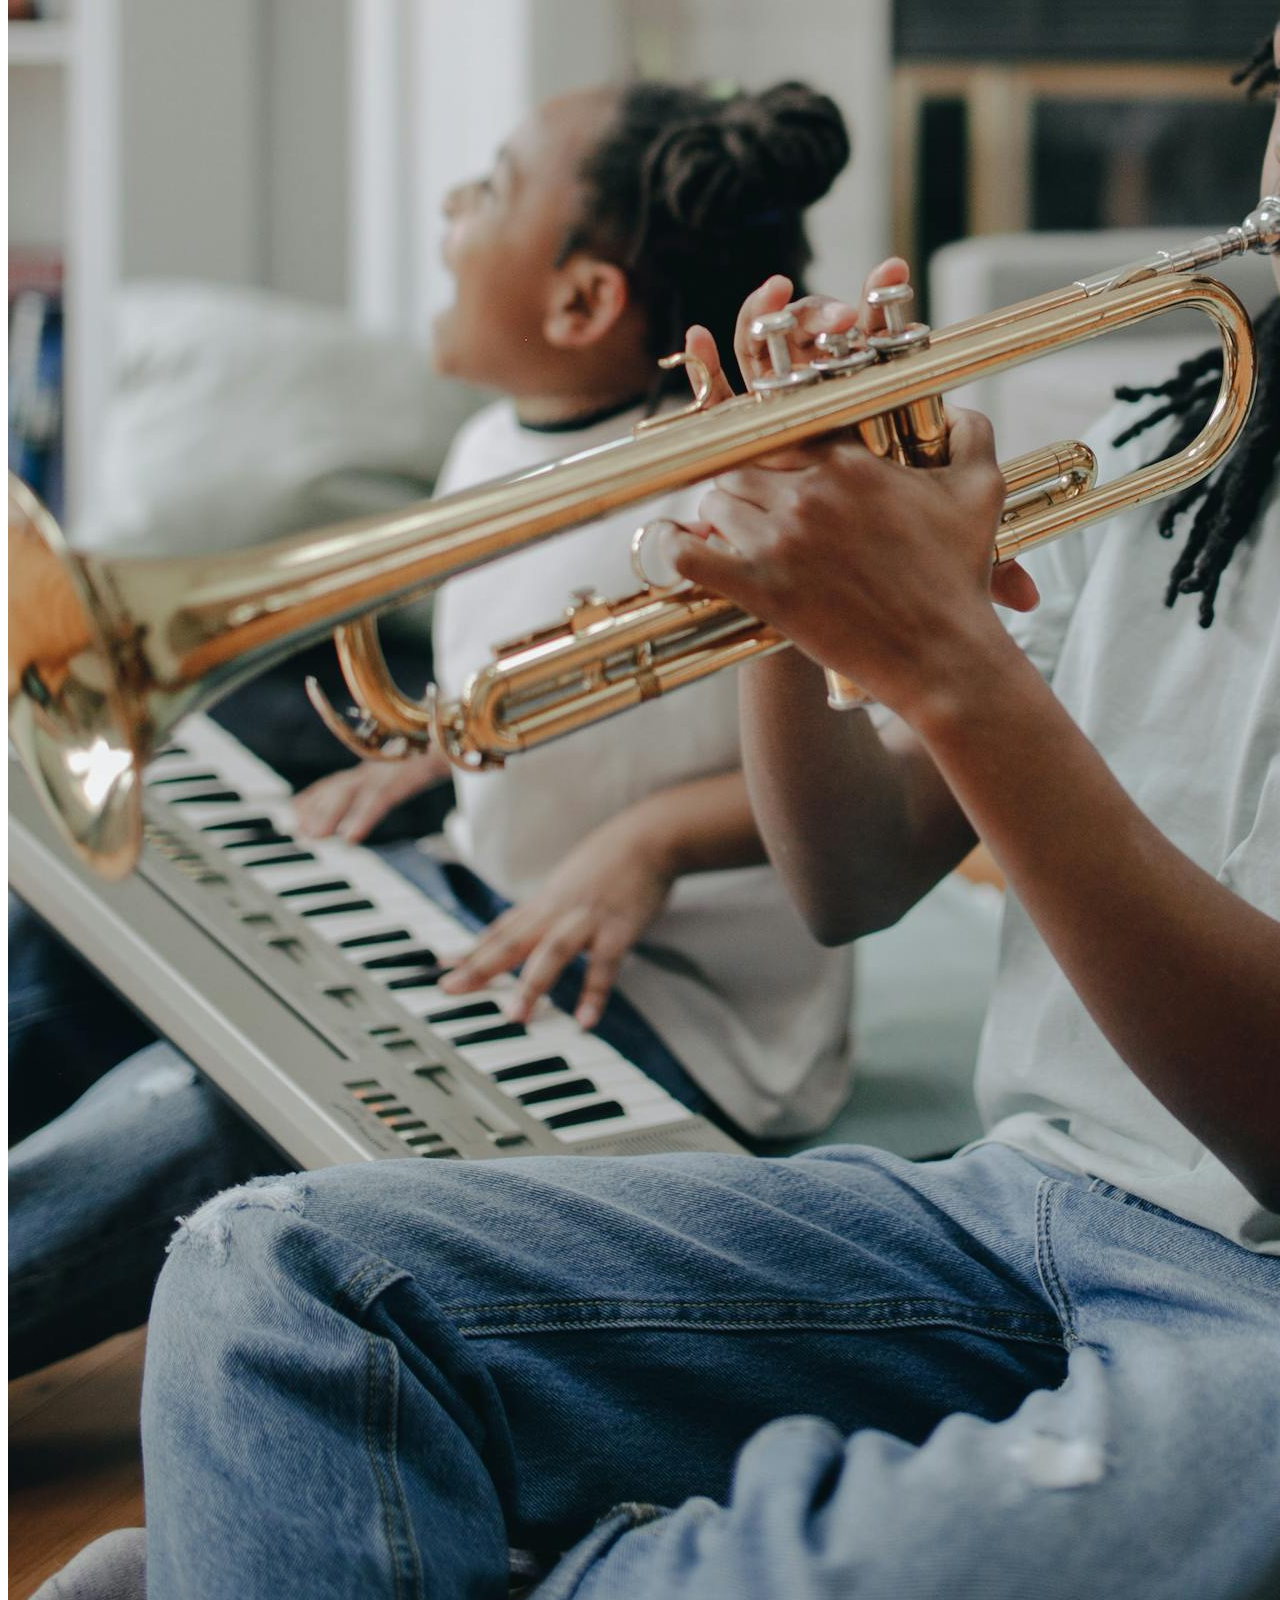
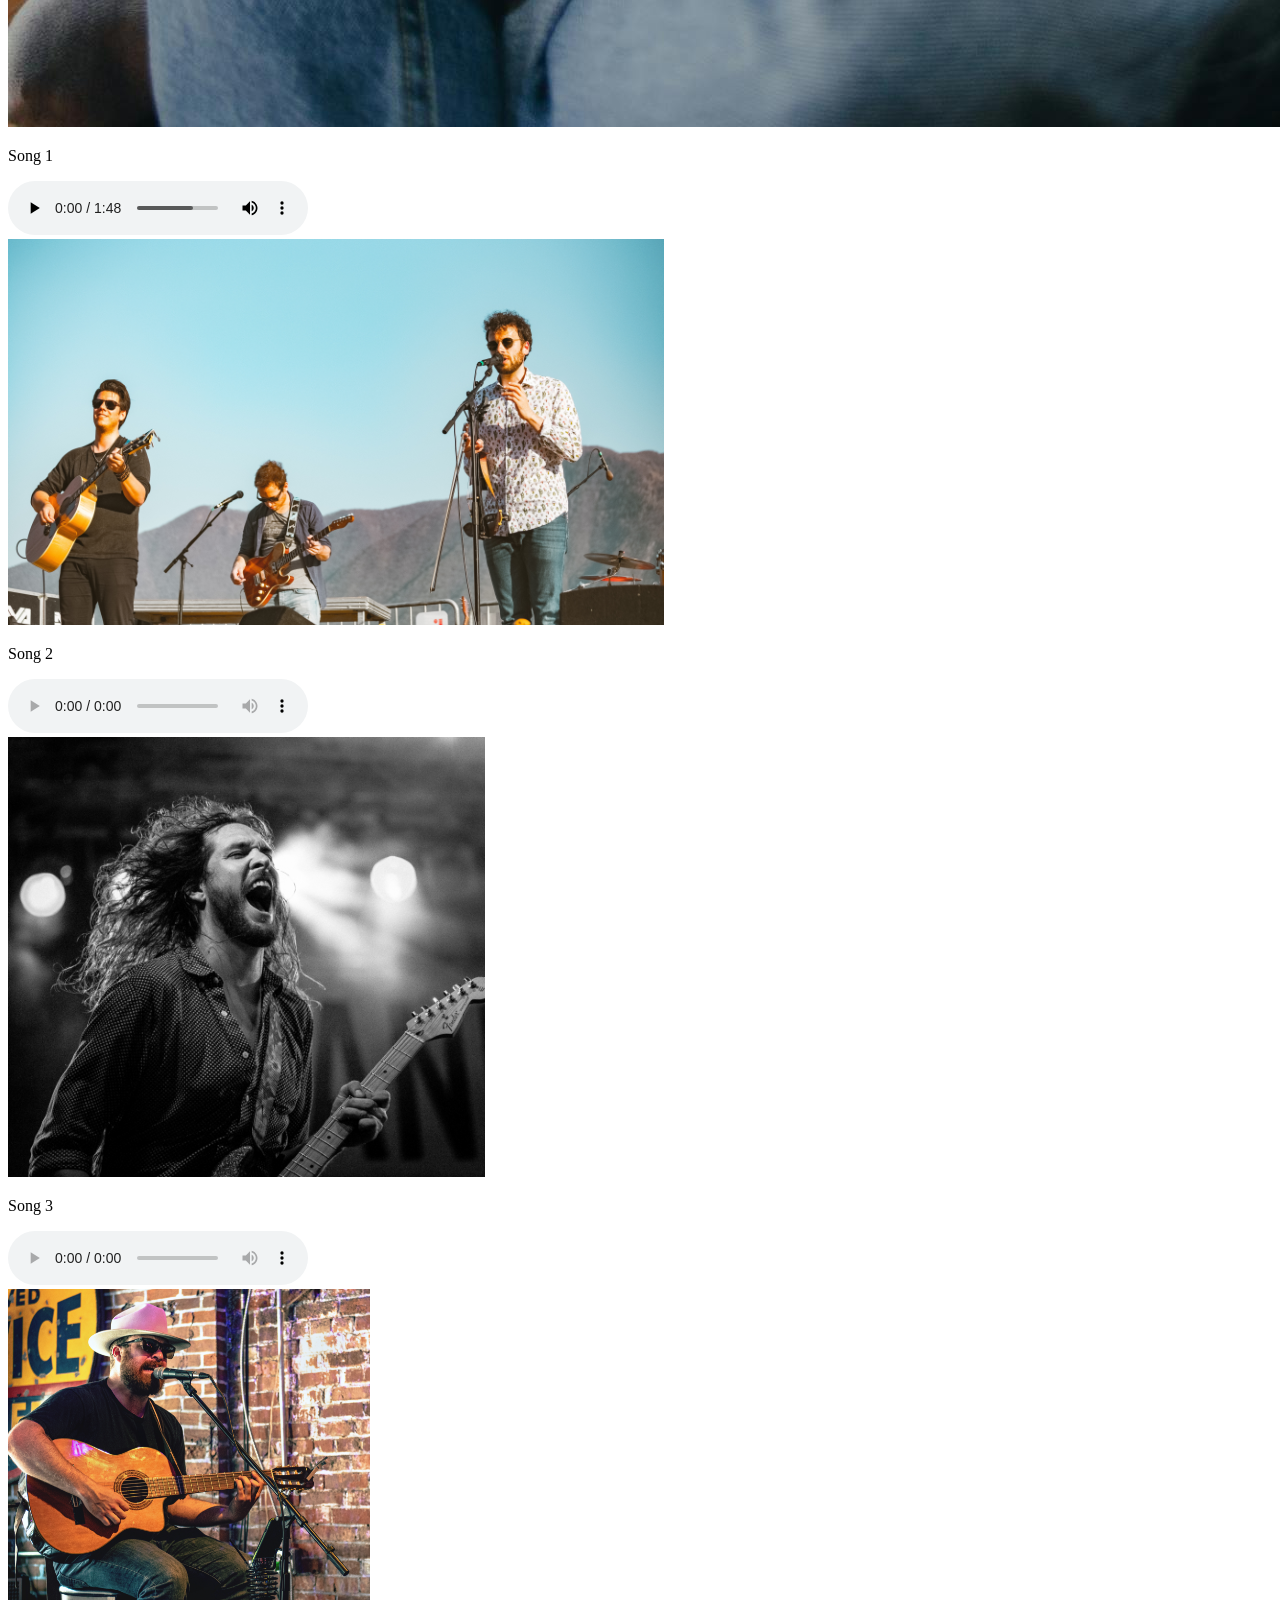
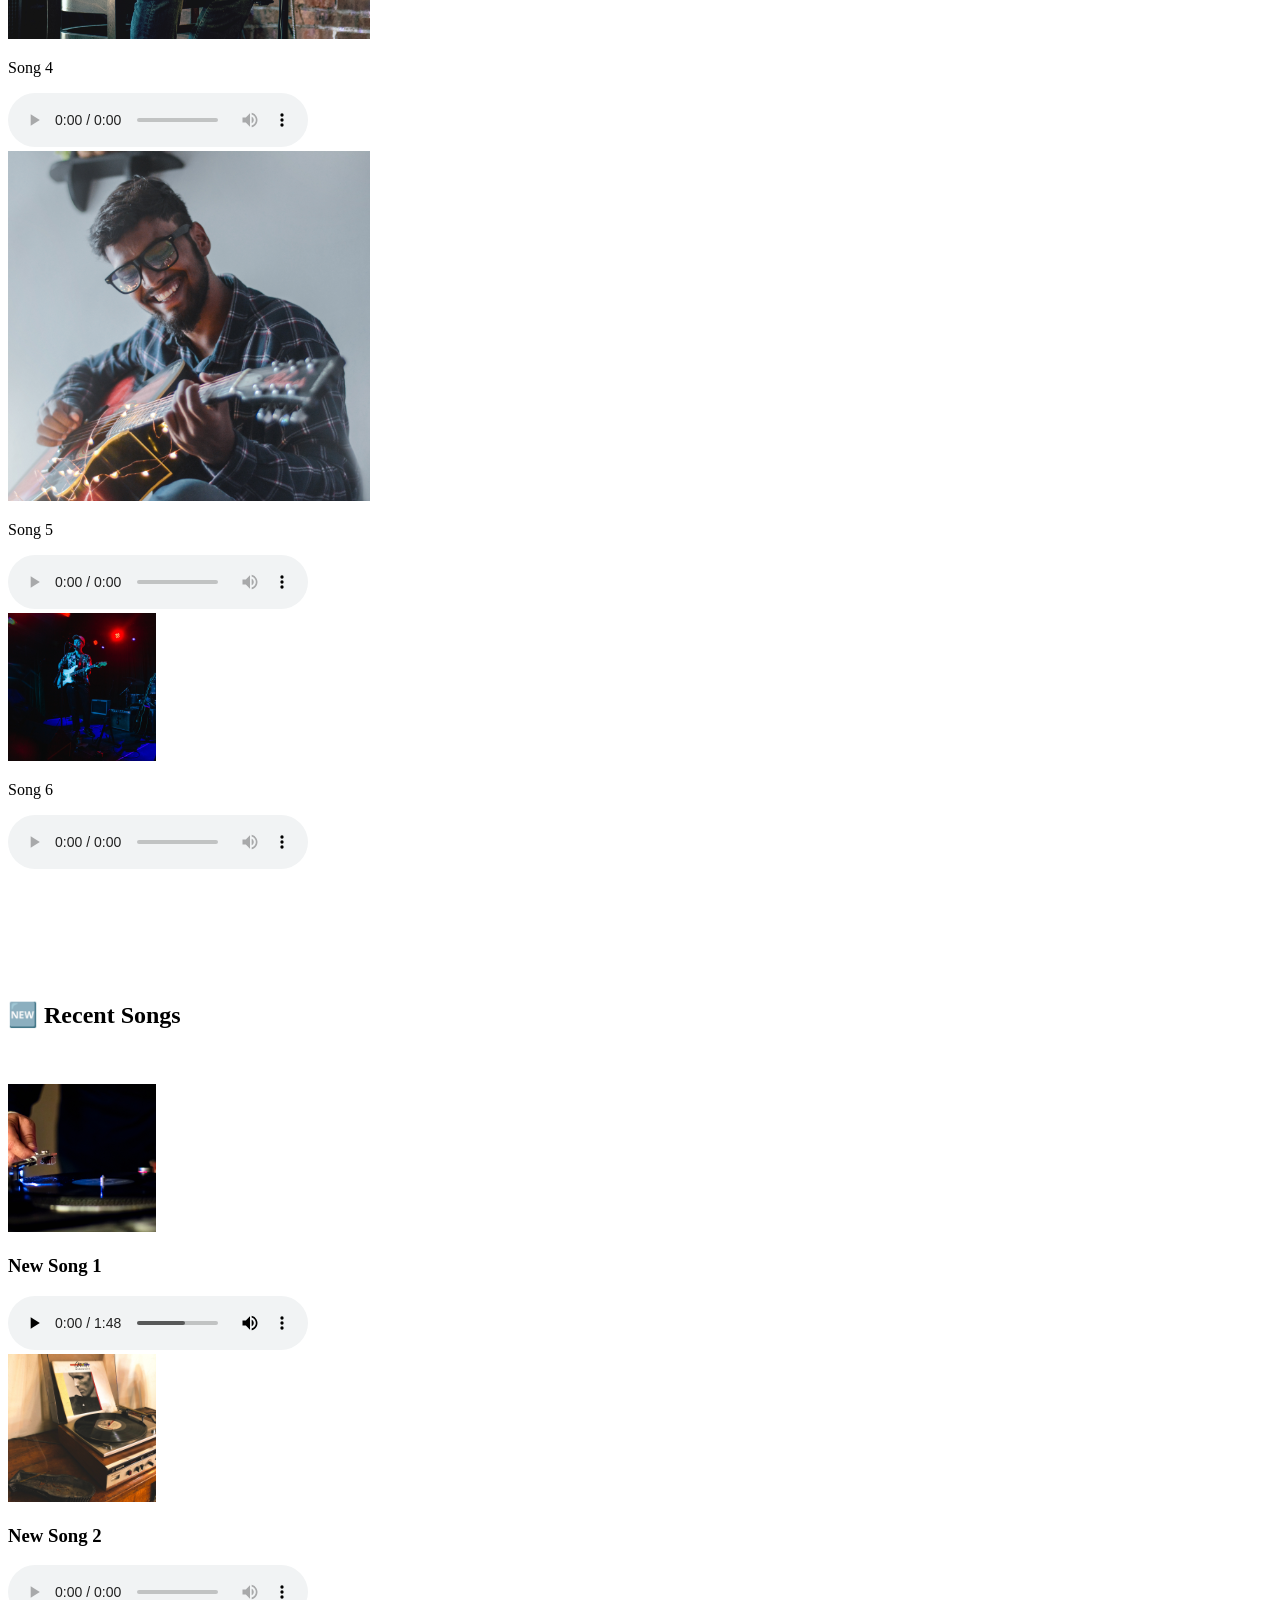
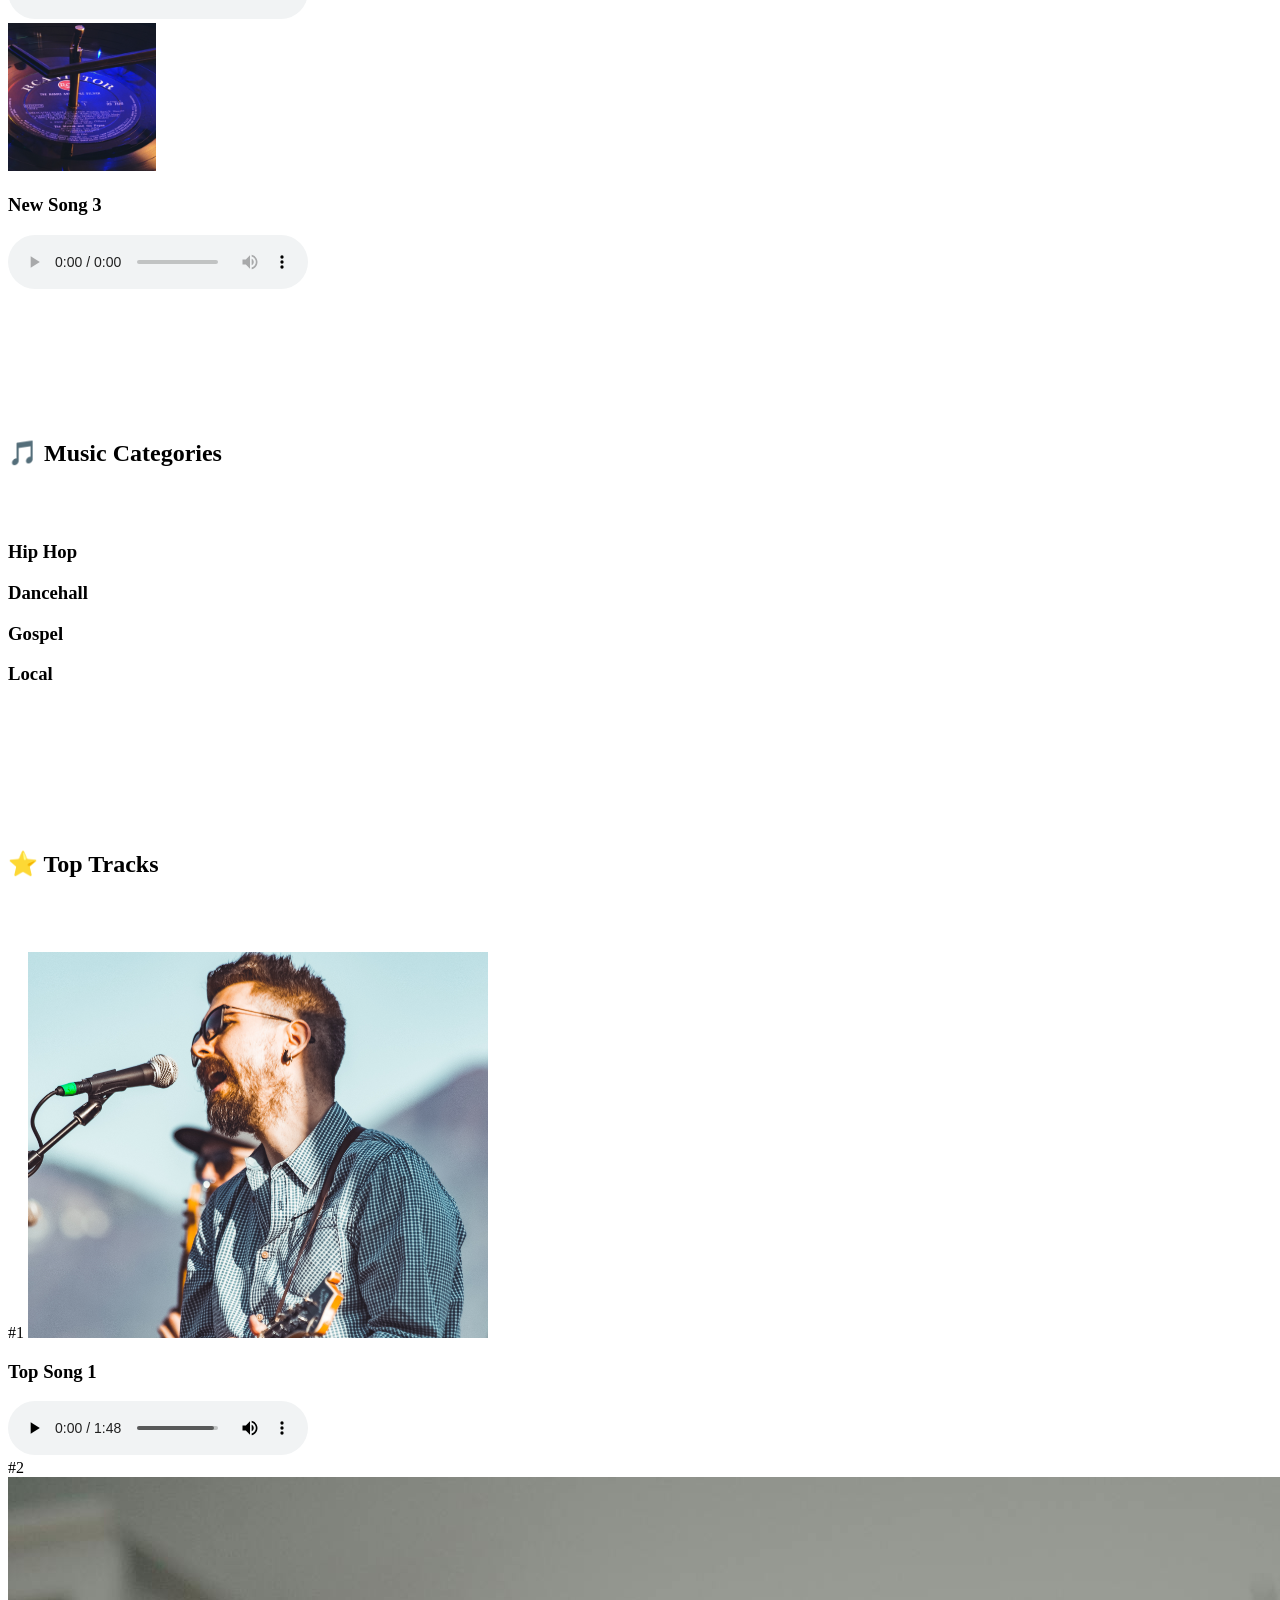
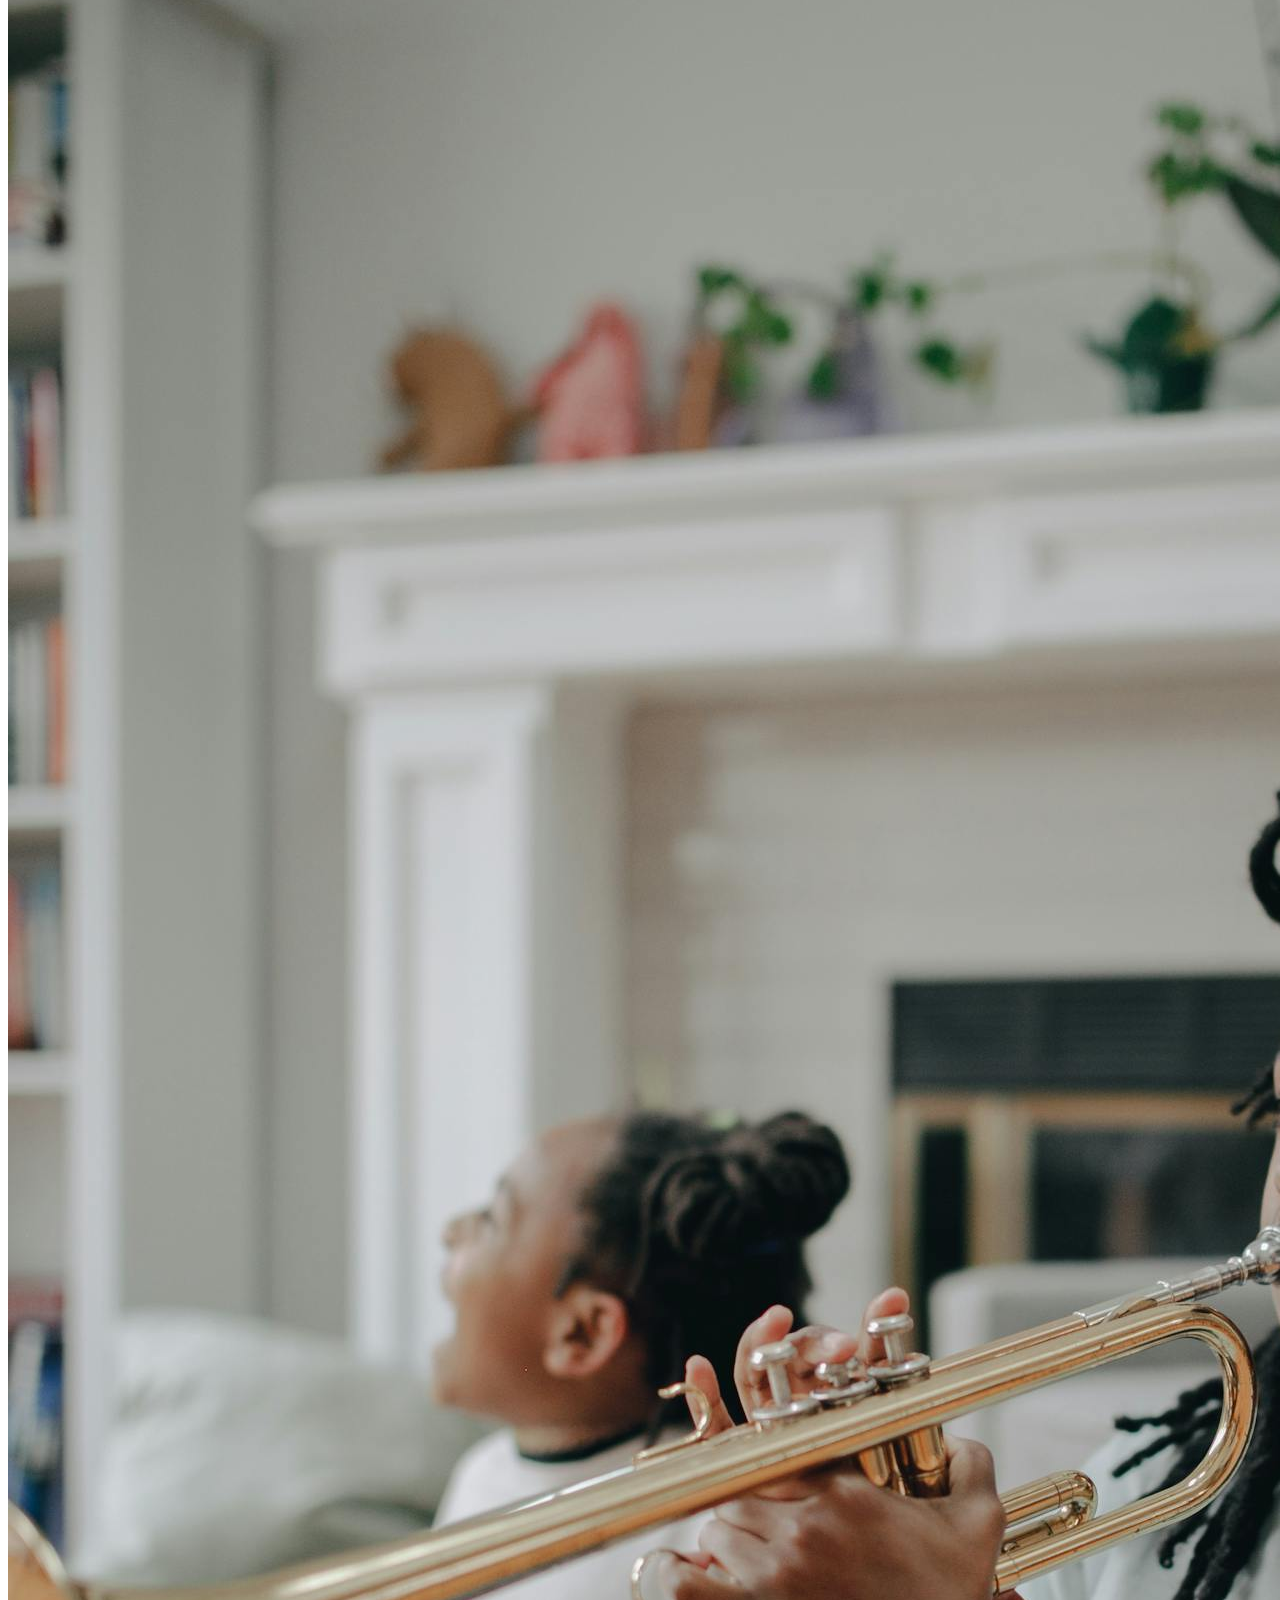
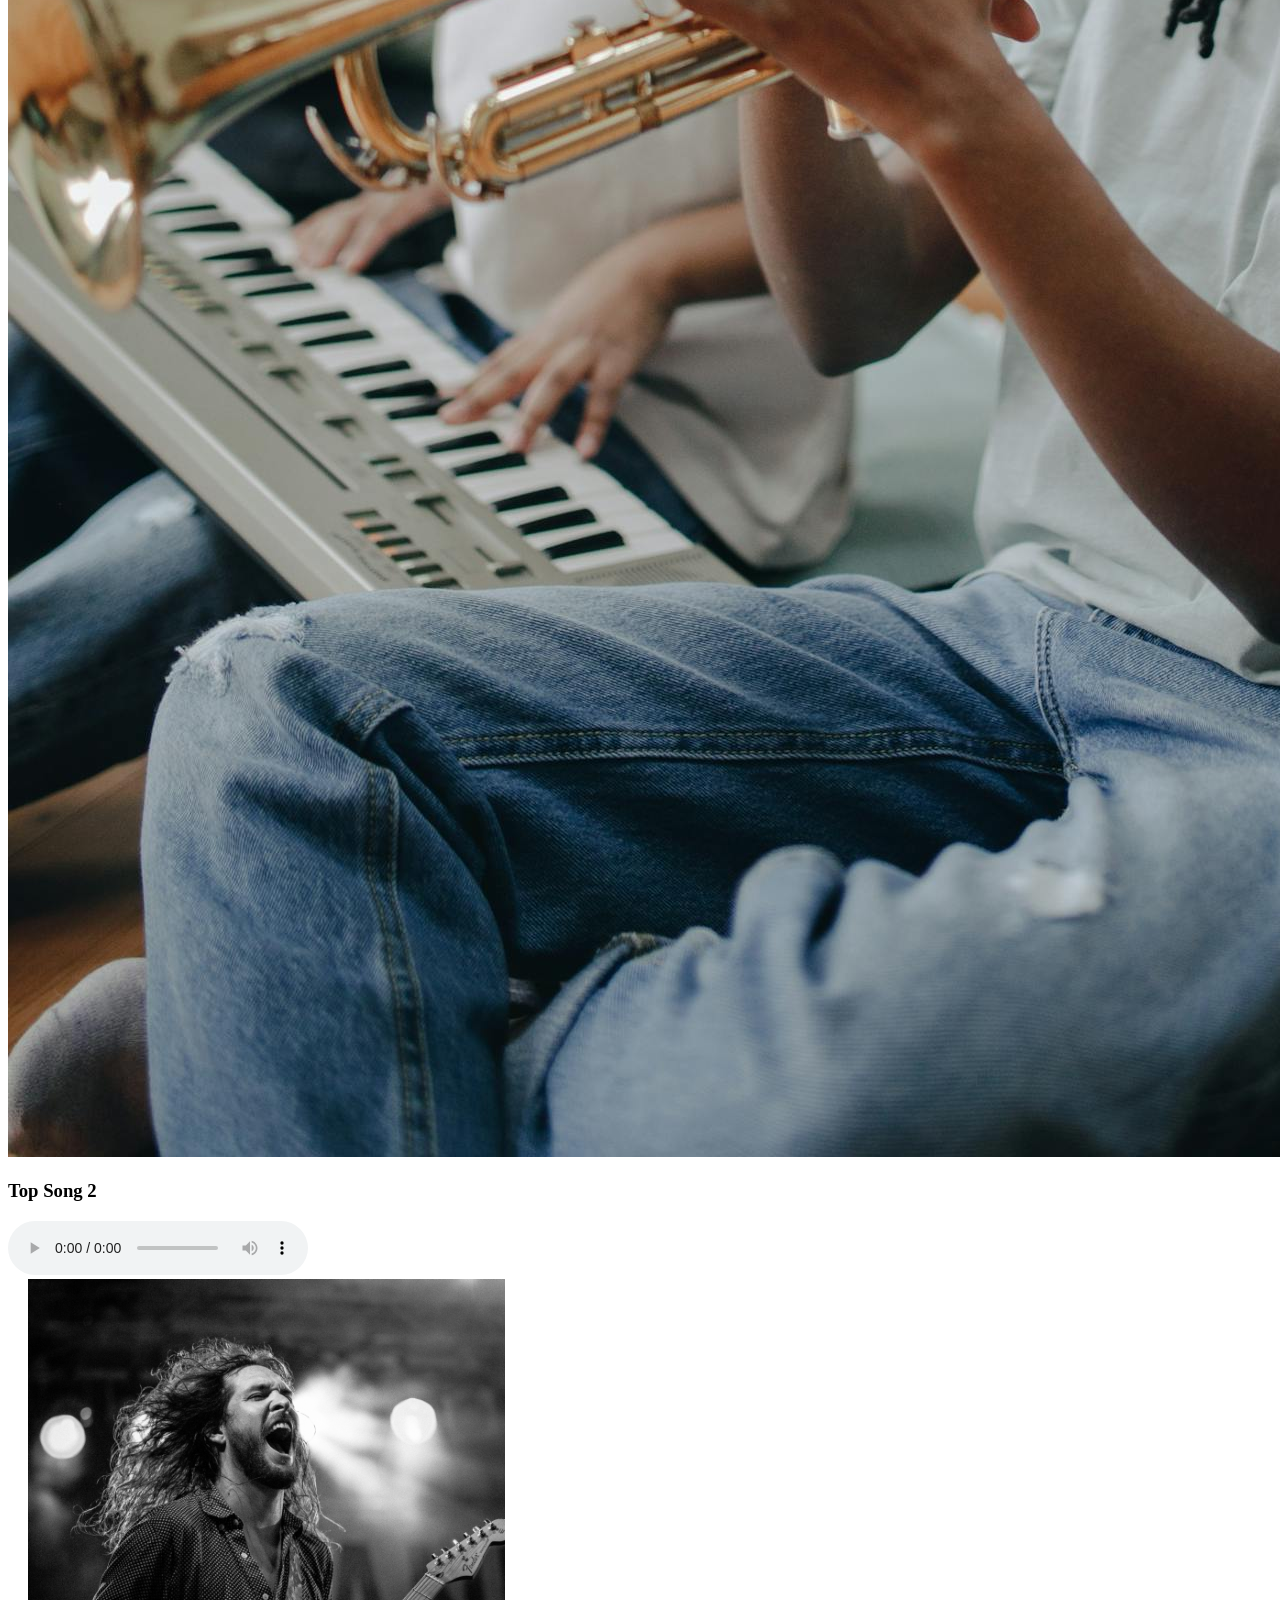
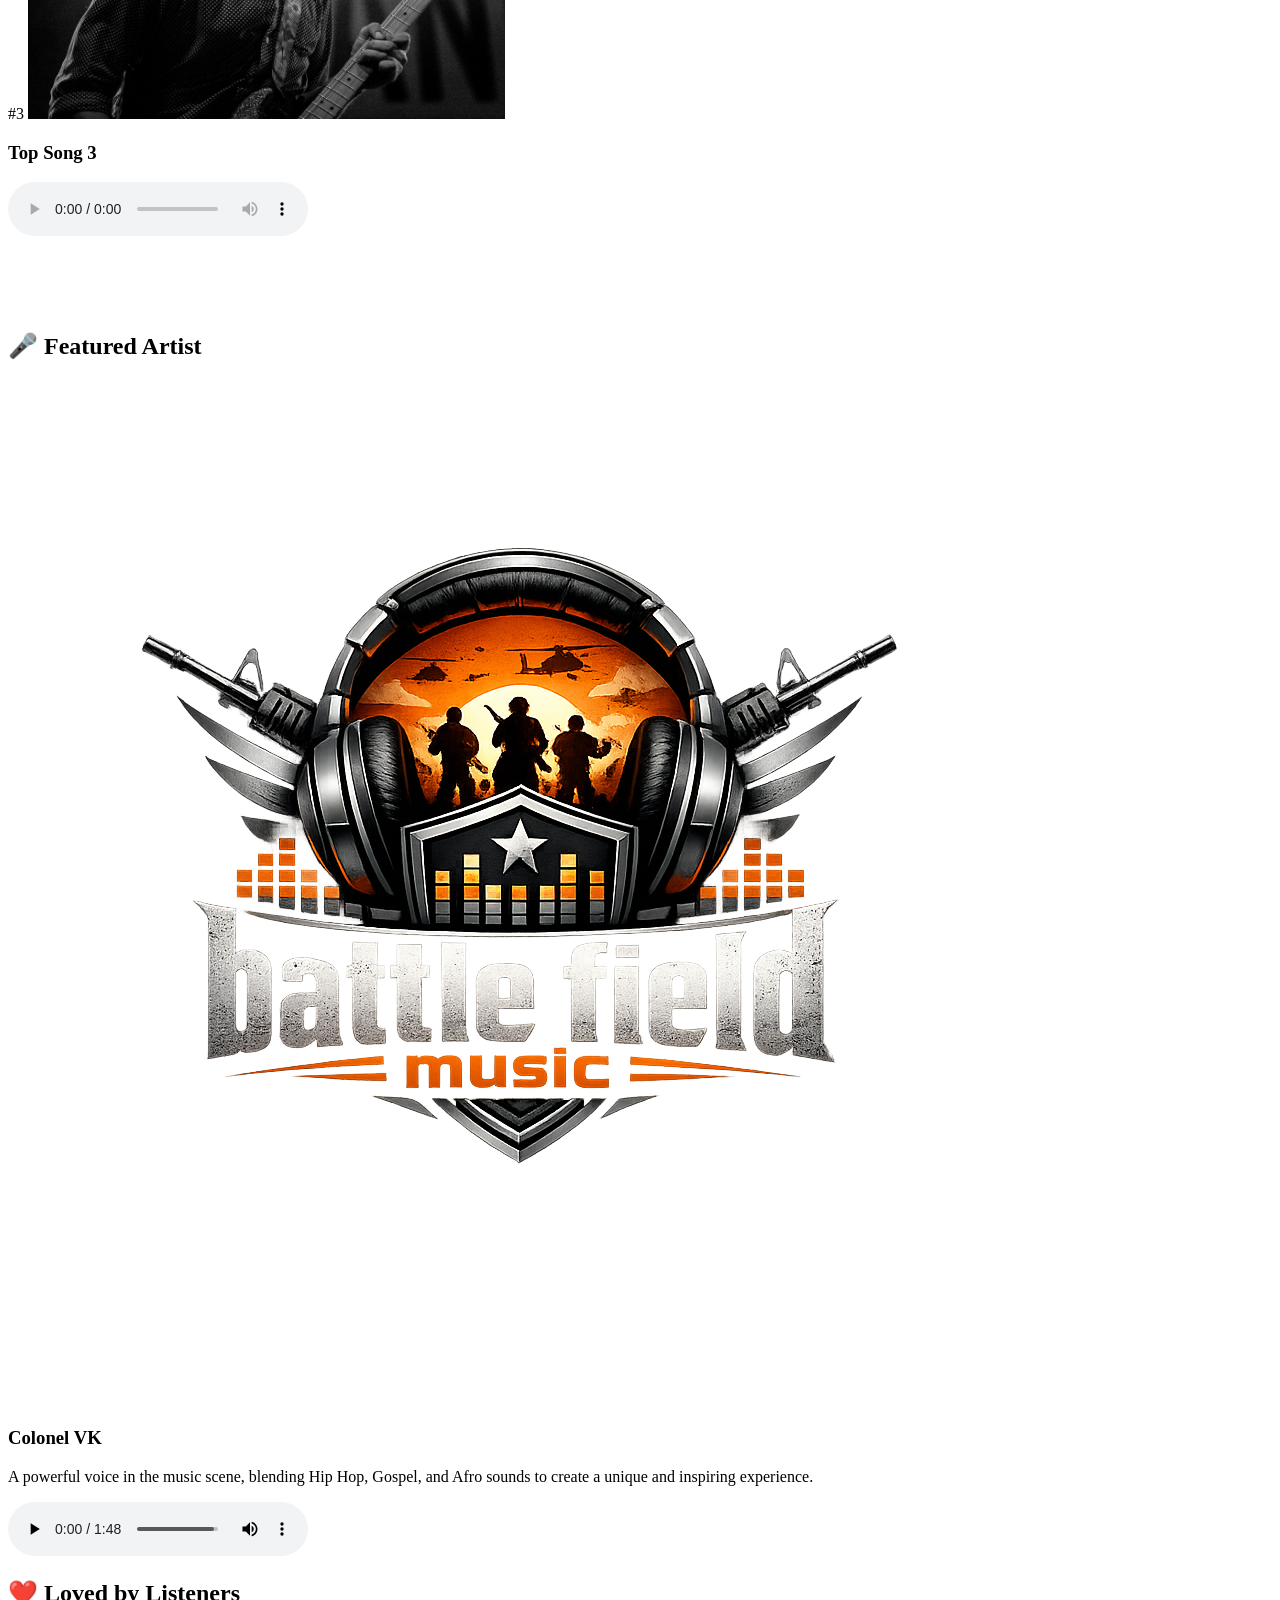
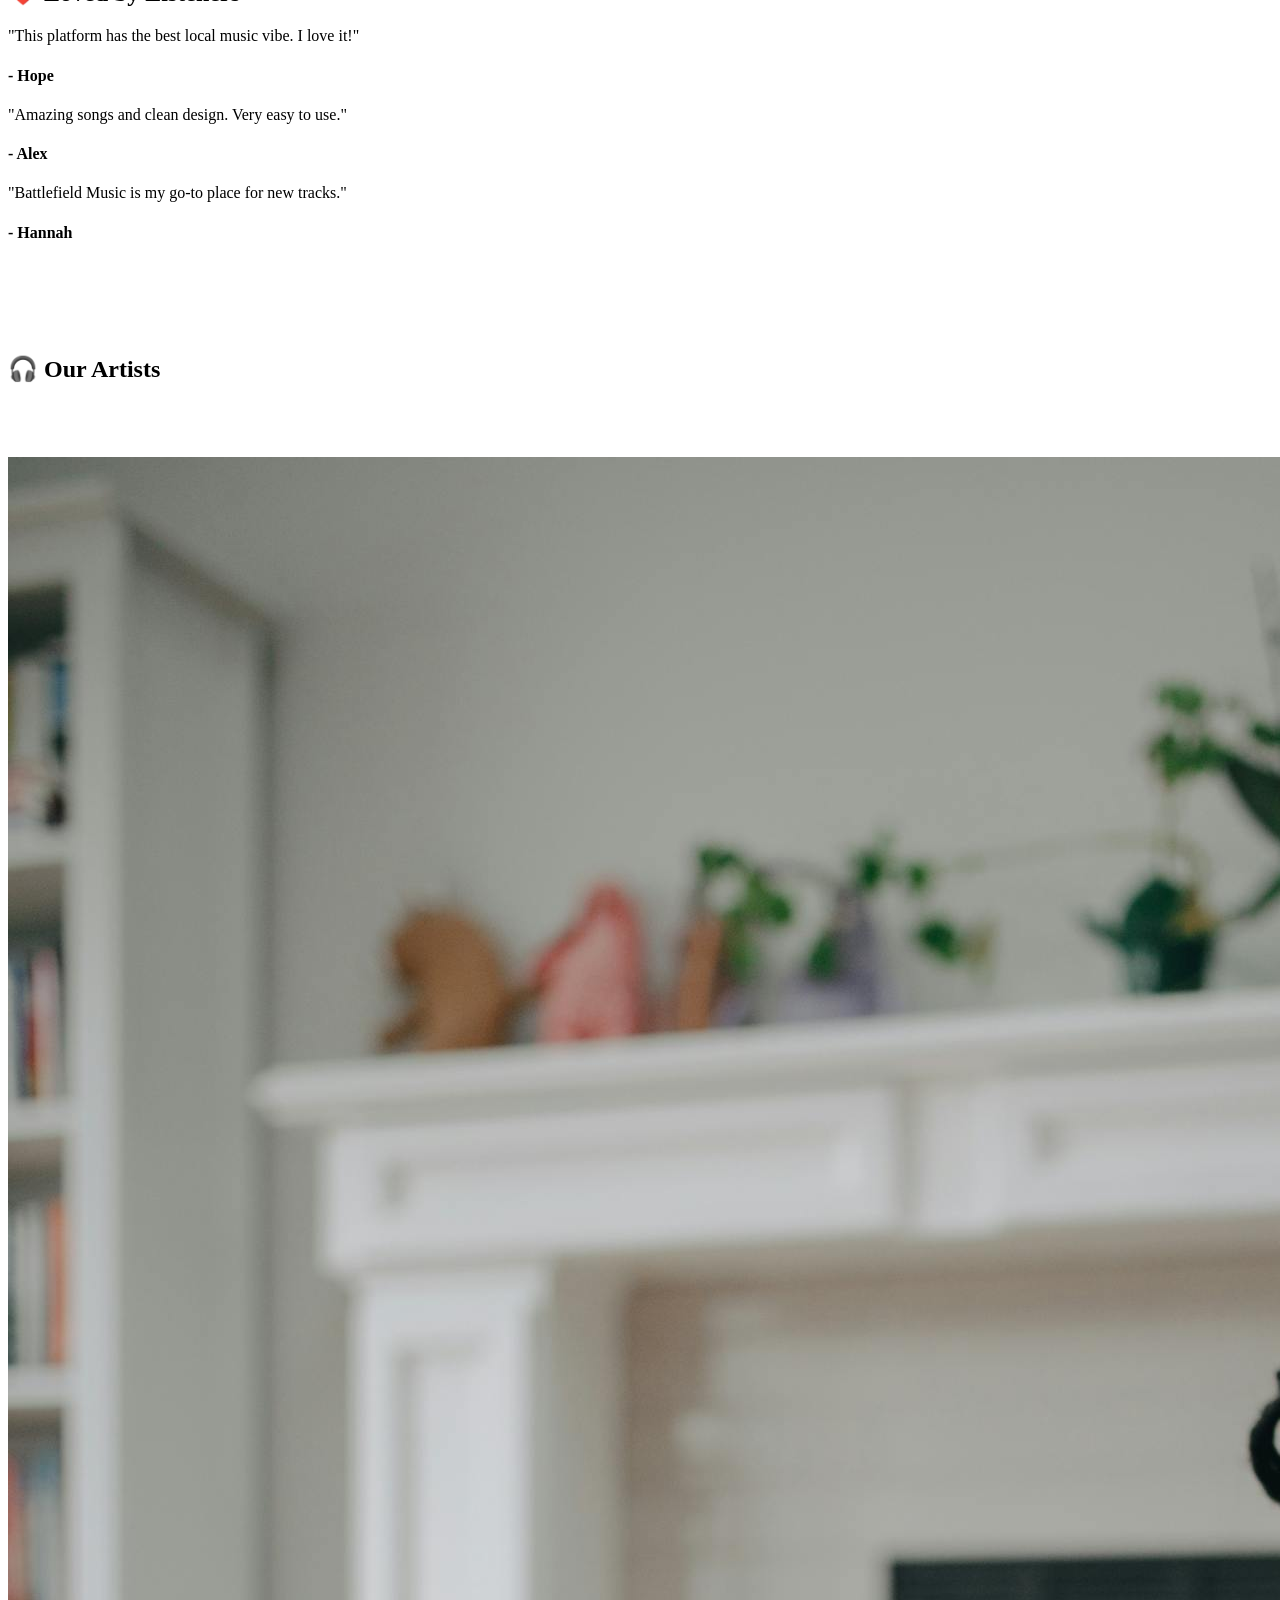
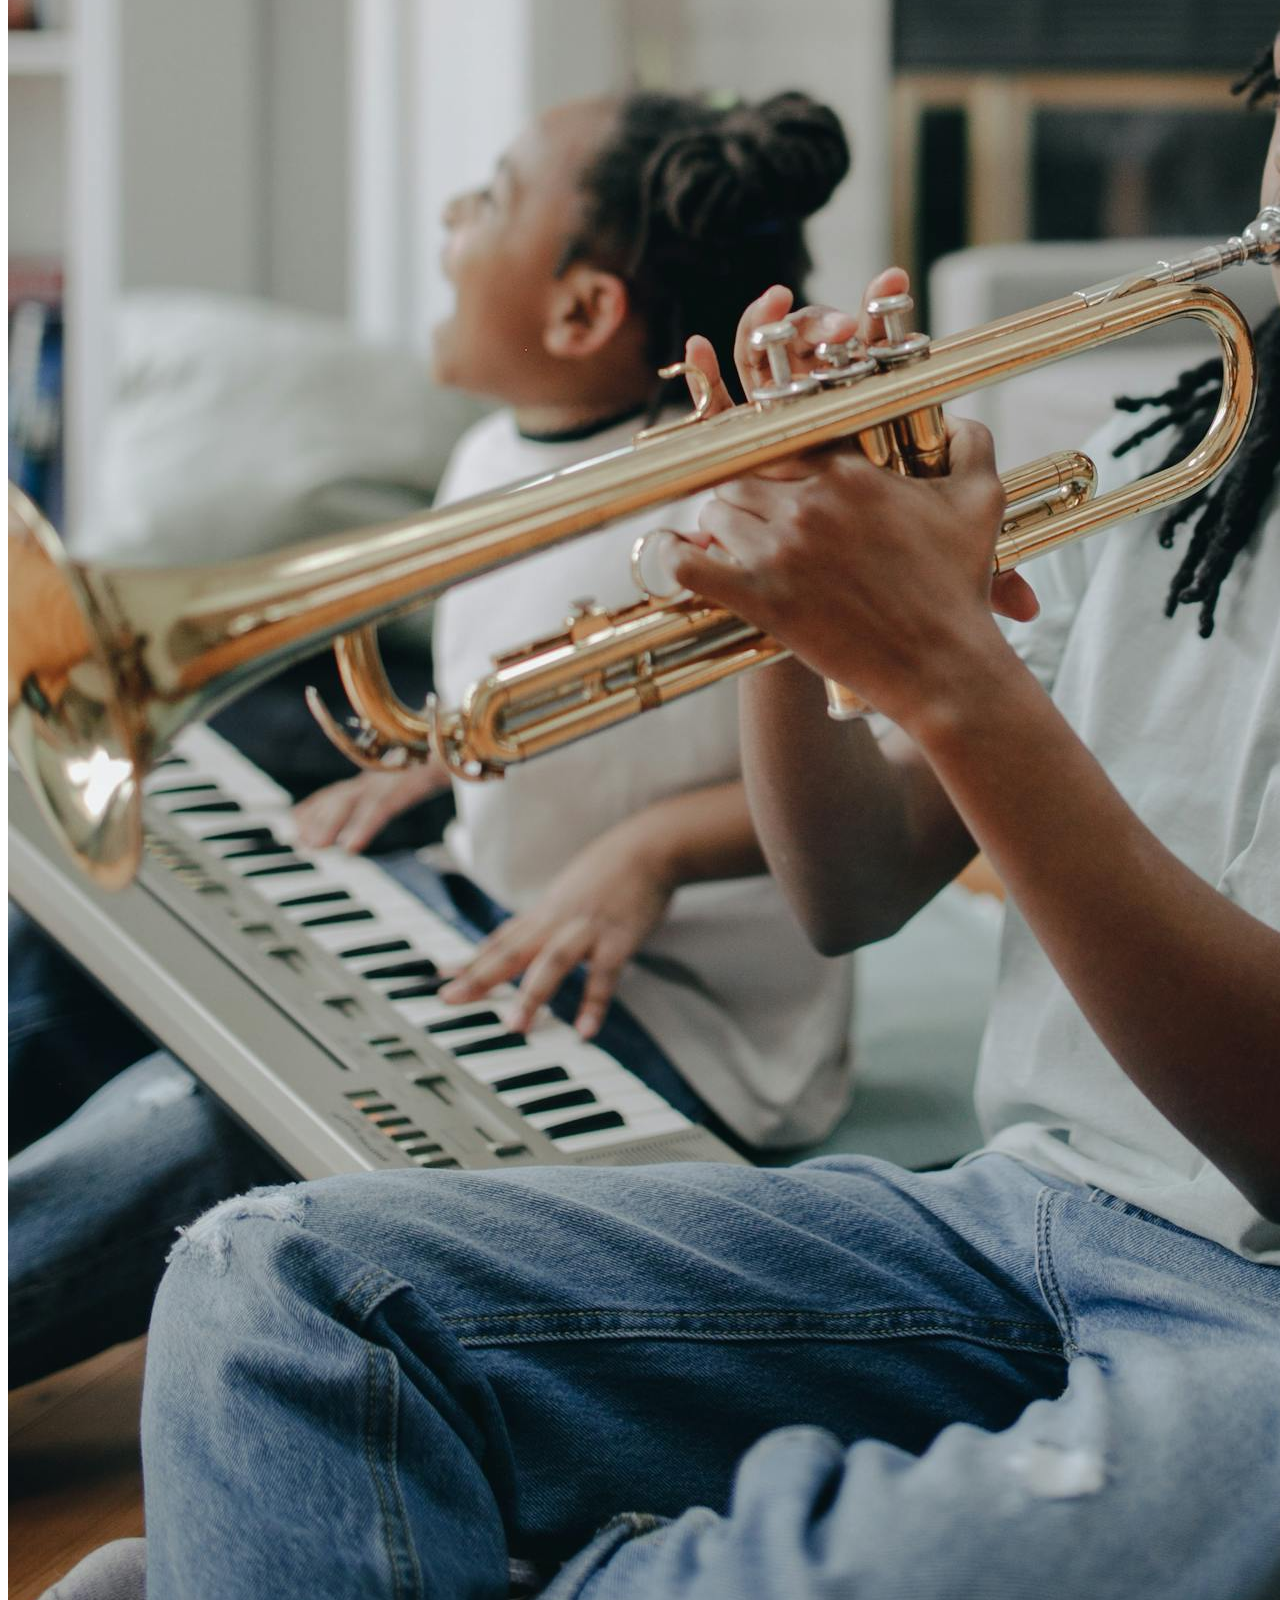
==== commit 63bd1a58: "Update index.html" ====
--- a/index.html
+++ b/index.html
@@ -34,695 +34,9 @@
   <!-- social media fa icon -->
   <link rel="stylesheet" href="https://cdnjs.cloudflare.com/ajax/libs/font-awesome/6.5.0/css/all.min.css">
 
-  <!-- BASIC STYLE RESET -->
-  <style>
-    body {
-      margin: 0;
-      font-family: 'Poppins', sans-serif;
-      color: white;
-    }
-  
-
-
-/* body {
-  margin: 0;
-  font-family: Arial;
-  background: #0a0a0a;
-  color: white; 
-}*/
-
-/* HERO SECTION */
-.hero {
-  height: 100vh;
-  background: url('images/artist-main.jpg') center/cover no-repeat;
-  display: flex;
-  justify-content: center;
-  align-items: center;
-  position: relative;
-}
-
-.hero::before {
-  content: "";
-  position: absolute;
-  width: 100%;
-  height: 100%;
-  background: rgba(0,0,0,0.7);
-}
-
-.hero-content {
-  position: relative;
-  text-align: center;
-}
-
-.hero-content h1 {
-  font-size: 3rem;
-  color: #ff0033;
-}
-
-.hero-content p {
-  margin: 10px 0;
-}
-
-.hero-btn {
-  background: #f5c518;
-  padding: 10px 20px;
-  color: black;
-  text-decoration: none;
-  border-radius: 5px;
-}
-
-/* HOT SONGS */
-.hot-songs {
-  padding: 0px;
-  background: white;
-}
-
-.hot-songs h2 {
-  text-align: center;
-  color: #f5c518;
-}
-
-/* GRID */
-.songs-container {
-  display: grid;
-  grid-template-columns: repeat(3, 1fr);
-  gap: 15px;
-}
-
-/* SONG CARD */
-.song-card {
-  position: relative;
-  overflow: hidden;
-  border-radius: 0px;
-}
-
-.song-card img {
-  width: 100%;
-  height: 400px;
-  object-fit: cover;
-}
-
-/* OVERLAY */
-.overlay {
-  position: absolute;
-  bottom: 0;
-  width: 100%;
-  background: rgba(0,0,0,0.7);
-  padding: 10px;
-}
-
-.overlay audio {
-  width: 100%;
-}
-
-/* HOVER EFFECT */
-.song-card:hover {
-  transform: scale(1.03);
-  transition: 0.3s;
-}
-
-/* MOBILE */
-@media (max-width: 768px) {
-  .songs-container {
-    display: block;
-  }
-
-  .song-card {
-    margin-bottom: 15px;
-  }
-
-  .song-card img {
-    height: 400px;
-  }
-}
-
-
-
-/* RECENT SONGS */
-.recent-songs {
-  padding: 20px;
-  background: white;
-}
-
-.recent-songs h2 {
-  text-align: center;
-  color: #ff0033;
-  margin-bottom: 20px;
-}
-
-/* CONTAINER */
-.recent-container {
-  display: flex;
-  flex-direction: column;
-  gap: 15px;
-}
-
-/* CARD */
-.recent-card {
-  display: flex;
-  align-items: center;
-  background: #1a1a1a;
-  border-radius: 10px;
-  overflow: hidden;
-  padding: 10px;
-}
-
-/* IMAGE */
-.recent-card img {
-  width: 120px;
-  height: 120px;
-  object-fit: cover;
-  border-radius: 10px;
-}
-
-/* INFO */
-.recent-info {
-  flex: 1;
-  margin-left: 15px;
-}
-
-.recent-info h3 {
-  margin-bottom: 10px;
-}
-
-.recent-info audio {
-  width: 100%;
-}
-
-/* HOVER EFFECT */
-.recent-card:hover {
-  background: #222;
-  transition: 0.3s;
-}
-
-
-
-/* CATEGORIES */
-.categories {
-  padding: 20px;
-  background: #FFFDD0; /*#0a0a0a;*/
-}
-
-.categories h2 {
-  text-align: center;
-  color: #f5c518;
-  margin-bottom: 20px;
-}
-
-/* GRID */
-.categories-container {
-  display: grid;
-  grid-template-columns: repeat(4, 1fr);
-  gap: 15px;
-}
-
-/* CARD */
-.category-card {
-  height: 150px;
-  display: flex;
-  justify-content: center;
-  align-items: center;
-  color: white;
-  font-size: 1.3rem;
-  font-weight: bold;
-  border-radius: 10px;
-  cursor: pointer;
-  position: relative;
-  overflow: hidden;
-}
-
-/* DARK OVERLAY */
-.category-card::before {
-  content: "";
-  position: absolute;
-  width: 100%;
-  height: 100%;
-  background: rgba(0,0,0,0.6);
-}
-
-/* TEXT ABOVE OVERLAY */
-.category-card h3 {
-  position: relative;
-  z-index: 2;
-}
-
-/* BACKGROUNDS */
-.hiphop {
-  background: url('images/10.png') center/cover;
-}
-
-.dancehall {
-  background: url('images/11.png') center/cover;
-}
-
-.gospel {
-  background: url('images/12.png') center/cover;
-}
-
-.local {
-  background: url('images/13.png') center/cover;
-}
-
-/* HOVER EFFECT */
-.category-card:hover {
-  transform: scale(1.05);
-  transition: 0.3s;
-}
-
-@media (max-width: 768px) {
-  .categories-container {
-    grid-template-columns: repeat(2, 1fr);
-  }
-}
-
-
-
-
-/* TRENDING */
-* {
-  box-sizing: border-box;
-}
-
-body {
-  overflow-x: hidden;
-}
-
-.trending {
-  padding: 0px;
-  background: white;
-}
-
-.trending h2 {
-  text-align: center;
-  color: #ff0033;
-  margin-bottom: 20px;
-}
-
-/* CONTAINER */
-.trending-container {
-  display: flex;
-  flex-direction: column;
-  gap: 15px;
-}
-
-/* TRACK CARD */
-.track {
-  display: flex;
-  align-items: center;
-  background: #1a1a1a;
-  padding: 15px;
-  border-radius: 10px;
-  gap: 10px;
-  width: 100%; /* IMPORTANT */
-}
-
-/* RANK */
-.rank {
-  font-size: 1.5rem;
-  color: #f5c518;
-  font-weight: bold;
-  width: 40px;
-}
-
-/* IMAGE */
-.track img {
-  width: 80px;
-  height: 80px;
-  object-fit: cover;
-  border-radius: 10px;
-}
-
-/* INFO */
-.track-info {
-  flex: 1;
-}
-
-.track-info h3 {
-  margin-bottom: 5px;
-}
-
-.track-info audio {
-  width: 100%;
-}
-
-/* HOVER EFFECT */
-.track:hover {
-  background: #222;
-  transform: scale(1.02);
-  transition: 0.3s;
-}
-
-@media (max-width: 768px) {
-  .track {
-    flex-direction: column;
-    align-items: stretch; /* FIX alignment */
-    width: 100%;
-  }
-
-  .track img {
-    width: 100%;
-    height: 180px;
-  }
-
-  .track-info {
-    width: 100%;
-  }
-
-  .track-info audio {
-    width: 100%;
-    max-width: 100%; /* prevent overflow */
-  }
-
-  .rank {
-    align-self: flex-start;
-    font-size: 1.2rem;
-  }
-}
-
-
-/* FEATURED ARTIST */
-.featured {
-  padding: 30px;
-  background: white;
-}
-
-.featured h2 {
-  text-align: center;
-  color: #f5c518;
-  margin-bottom: 20px;
-}
-
-/* CONTAINER */
-.featured-container {
-  display: flex;
-  align-items: center;
-  gap: 20px;
-}
-
-/* IMAGE */
-.featured-image img {
-  width: 300px;
-  height: 300px;
-  object-fit: cover;
-  border-radius: 15px;
-}
-
-/* INFO */
-.featured-info {
-  flex: 1;
-}
-
-.featured-info h3 {
-  font-size: 2rem;
-  margin-bottom: 10px;
-  color: #ff0033;
-}
-
-.featured-info p {
-  margin-bottom: 15px;
-  line-height: 1.5;
-}
-
-.featured-info audio {
-  width: 100%;
-}
-
-/* HOVER EFFECT */
-.featured-image img:hover {
-  transform: scale(1.05);
-  transition: 0.3s;
-}
-
-@media (max-width: 768px) {
-  .featured-container {
-    flex-direction: column;
-  }
-
-  .featured-image img {
-    width: 100%;
-    height: 250px;
-  }
-
-  .featured-info {
-    text-align: center;
-  }
-}
-
-
-
-
-/* TESTIMONIALS */
-.testimonials {
-  padding: 30px;
-  background: #FFD;
-}
-
-.testimonials h2 {
-  text-align: center;
-  color: #ff0033;
-  margin-bottom: 20px;
-}
-
-/* GRID */
-.testimonials-container {
-  display: grid;
-  grid-template-columns: repeat(3, 1fr);
-  gap: 15px;
-}
-
-/* CARD */
-.testimonial-card {
-  background: #1a1a1a;
-  padding: 20px;
-  border-radius: 10px;
-  text-align: center;
-}
-
-/* TEXT */
-.testimonial-card p {
-  font-style: italic;
-  margin-bottom: 10px;
-}
-
-.testimonial-card h4 {
-  color: #f5c518;
-}
-
-/* HOVER */
-.testimonial-card:hover {
-  background: #222;
-  transform: scale(1.03);
-  transition: 0.3s;
-}
-
-@media (max-width: 768px) {
-  .testimonials-container {
-    grid-template-columns: 1fr;
-  }
-}
-
-
-
-
-
-/* ARTISTS */
-.artists {
-  padding: 0px;
-  background: white;
-}
-
-.artists h2 {
-  text-align: center;
-  color: #f5c518;
-  margin-bottom: 20px;
-}
-
-/* GRID */
-.artists-container {
-  display: grid;
-  grid-template-columns: repeat(4, 1fr);
-  gap: 15px;
-}
-
-/* CARD */
-.artist-card {
-  text-align: center;
-  background: #1a1a1a;
-  padding: 15px;
-  border-radius: 0px;
-}
-
-/* IMAGE */
-.artist-card img {
-  width: 100%;
-  height: 180px;
-  object-fit: cover;
-  border-radius: 10px;
-}
-
-/* TEXT */
-.artist-card h3 {
-  margin: 10px 0 5px;
-}
-
-.artist-card p {
-  color: #ff0033;
-}
-
-/* HOVER */
-.artist-card:hover {
-  transform: scale(1.05);
-  transition: 0.3s;
-}
-
-@media (max-width: 768px) {
-  .artists-container {
-    grid-template-columns: repeat(2, 1fr);
-  }
-}
-
-
-
-
-
-/* CONTACT */
-.contact {
-  padding: 30px;
-  background: black;
-  text-align: center;
-}
-
-.contact h2 {
-  color: #ff0033;
-  margin-bottom: 15px;
-}
-
-.contact p {
-  margin: 10px 0;
-}
-
-/* SOCIAL LINKS */
-.social-links {
-  margin: 15px 0;
-}
-
-.social-links a {
-  display: inline-block;
-  margin: 5px;
-  padding: 10px 15px;
-  background:  #f5c518;
-  color: black;
-  text-decoration: none;
-  border-radius: 5px;
-  font-weight: bold;
-}
-
-/* HOVER */
-.social-links a:hover {
-  background: #ff0033;
-  color: white;
-  transition: 0.3s;
-}
-
-.social-links a i {
-  margin-right: 8px;
-}
-
-
-
-
-
-/* ABOUT */
-.about {
-  padding: 30px;
-  background: white;
-  text-align: center;
-}
-
-.about h2 {
-  color: #f5c518;
-  margin-bottom: 15px;
-}
-
-.about p {
-  max-width: 600px;
-  margin: auto;
-  line-height: 1.6;
-}
-
-/* FOOTER */
-.footer {
-  background: black;
-  padding: 15px;
-  text-align: center;
-  font-size: 0.9rem;
-}
-
-
-
-.navbar {
-  position: sticky;
-  top: 0;
-  background: black;
-  color: white;
-  display: flex;
-  justify-content: space-between;
-  align-items: center;
-  padding: 10px;
-  z-index: 1000;
-}
-
-.logo {
-  color: #f5c518;
-  font-weight: bold;
-}
-
-.nav-links {
-  list-style: none;
-  display: flex;
-}
-
-.nav-links li {
-  margin-left: 15px;
-}
-
-.nav-links a {
-  color: white;
-  text-decoration: none;
-}
-
-.menu-btn {
-  display: none;
-  font-size: 24px;
-  cursor: pointer;
-}
-
-/* MOBILE */
-@media (max-width: 768px) {
-  .menu-btn {
-    display: block;
-  }
-
-  .nav-links {
-    display: none;
-    flex-direction: column;
-    position: absolute;
-    top: 50px;
-    left: 0;
-    width: 100%;
-    background: black;
-  }
-
-  .nav-links.show {
-    display: flex;
-  }
-
-  .nav-links li {
-    padding: 10px;
-    border-top: 1px solid #333;
-  }
-}
-</style>
+  <!-- scc -->
+  <link rel="stylesheet" href="css/style.css">
+	
 
 </head>
 
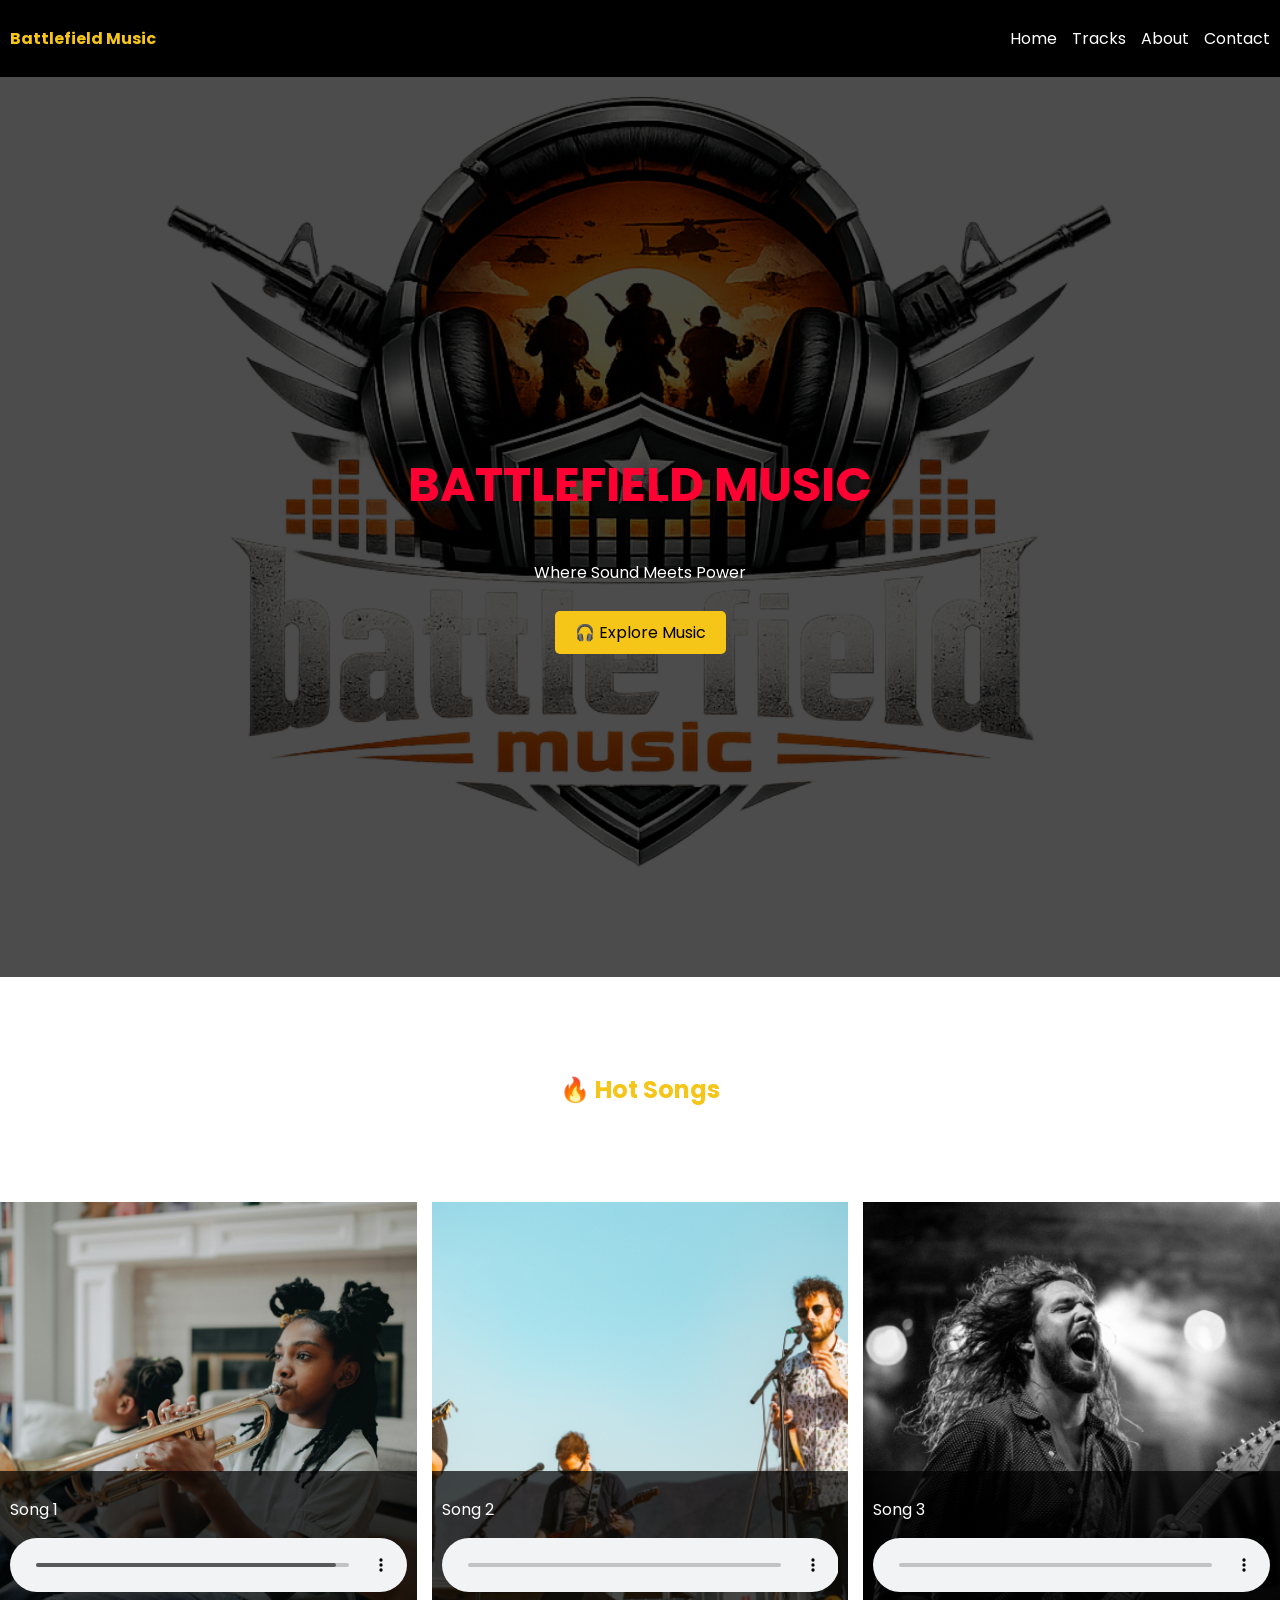
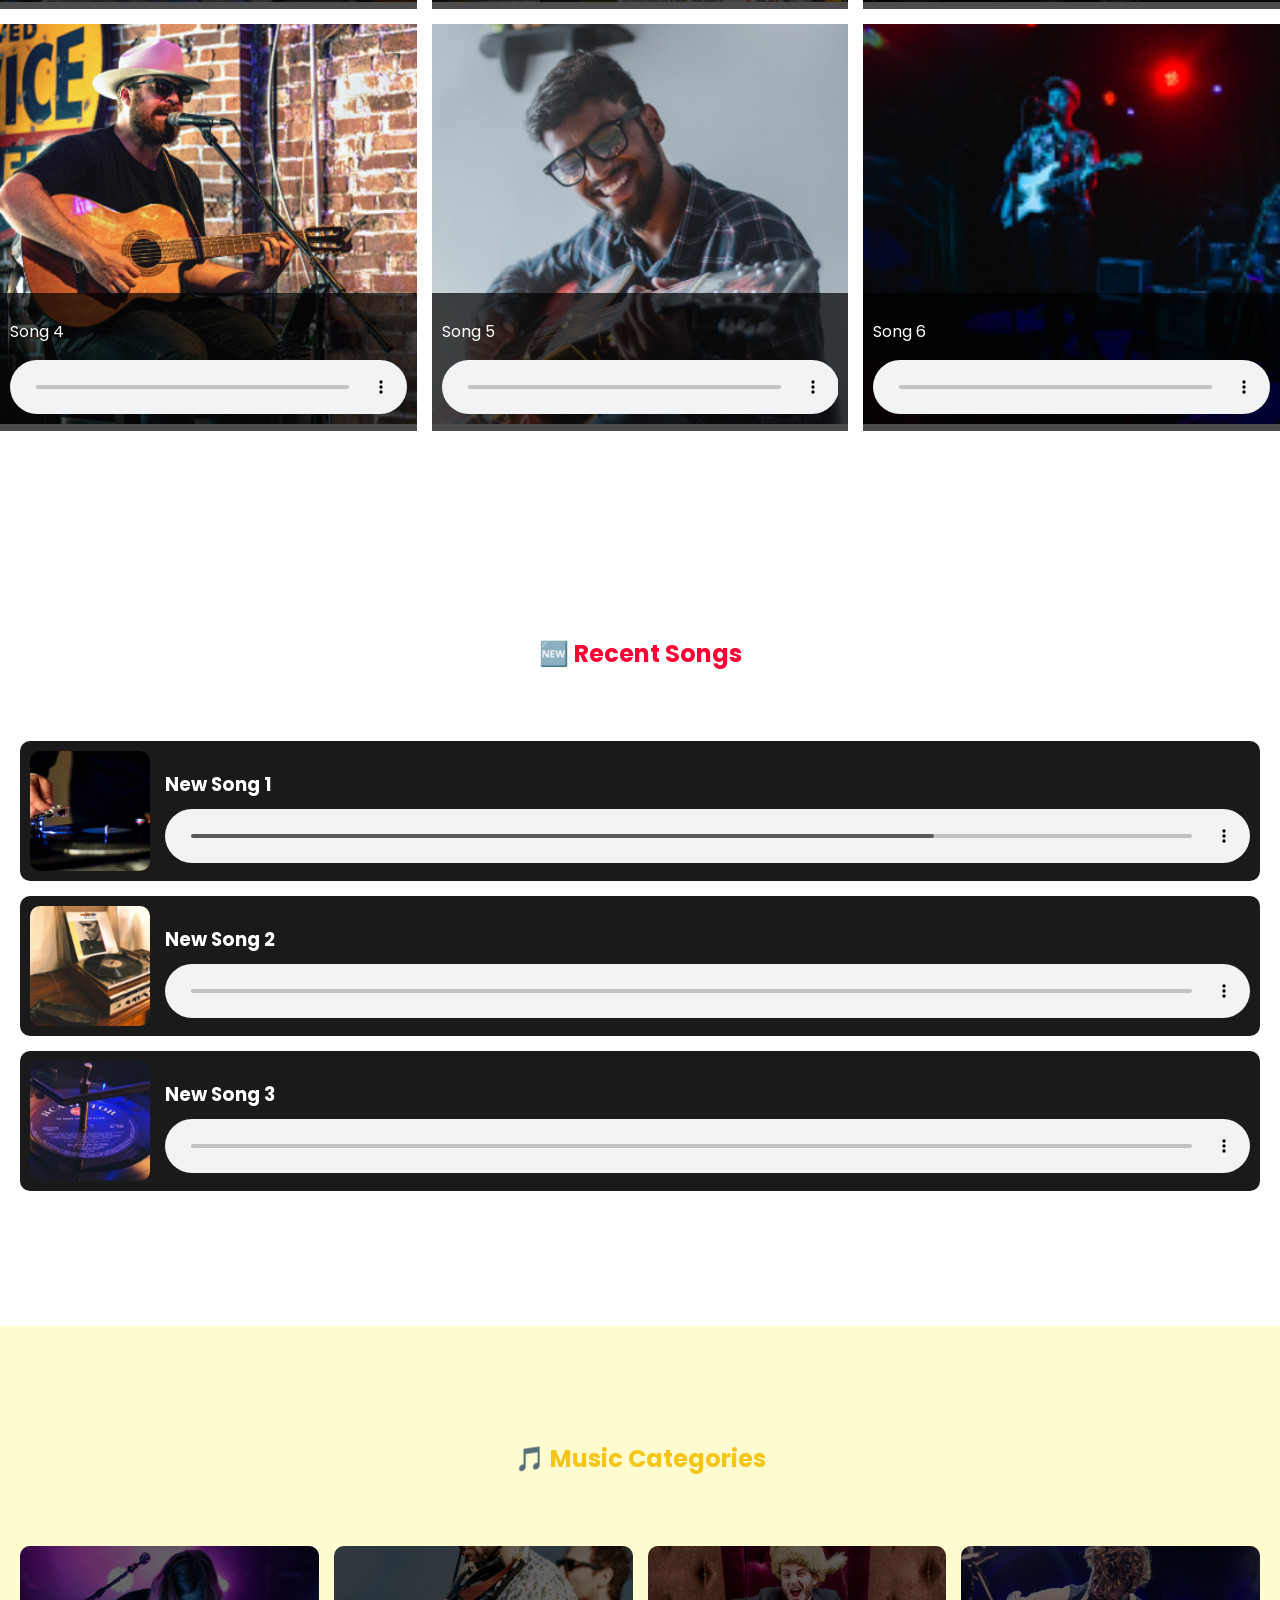
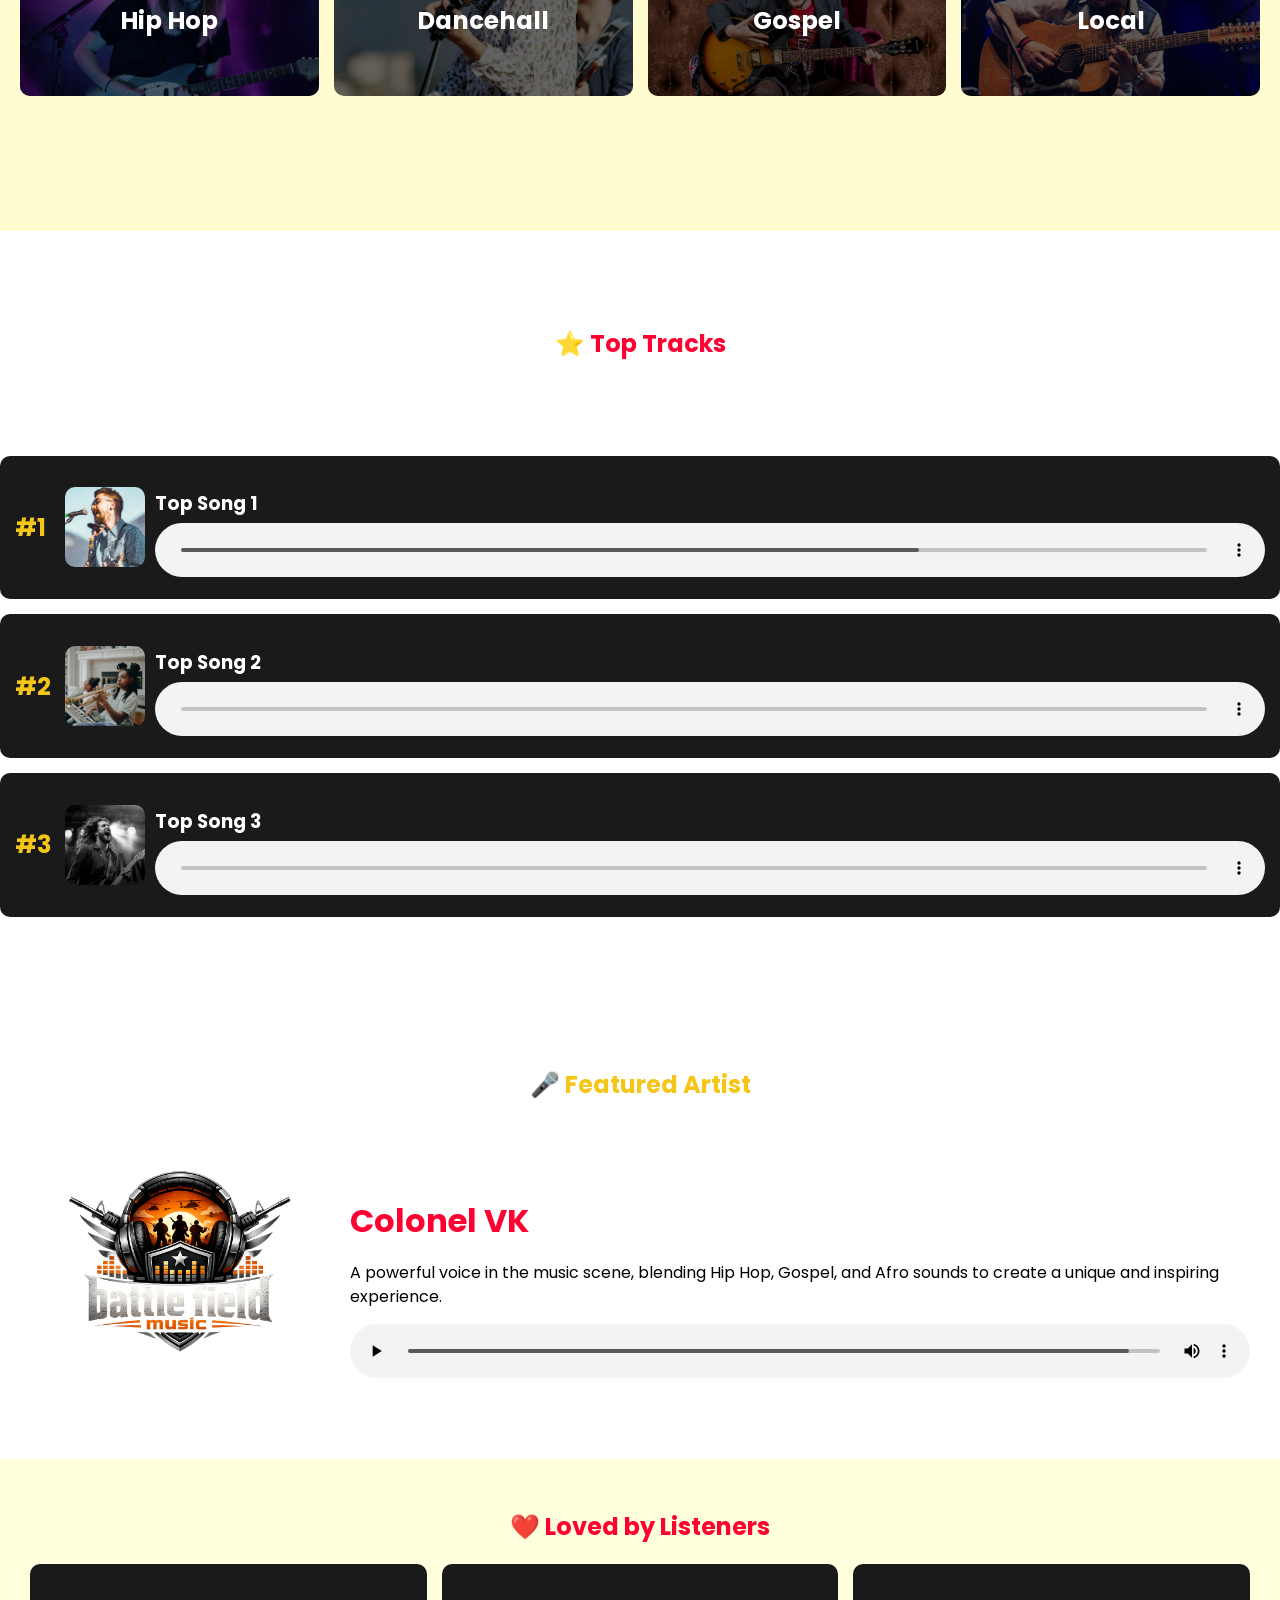
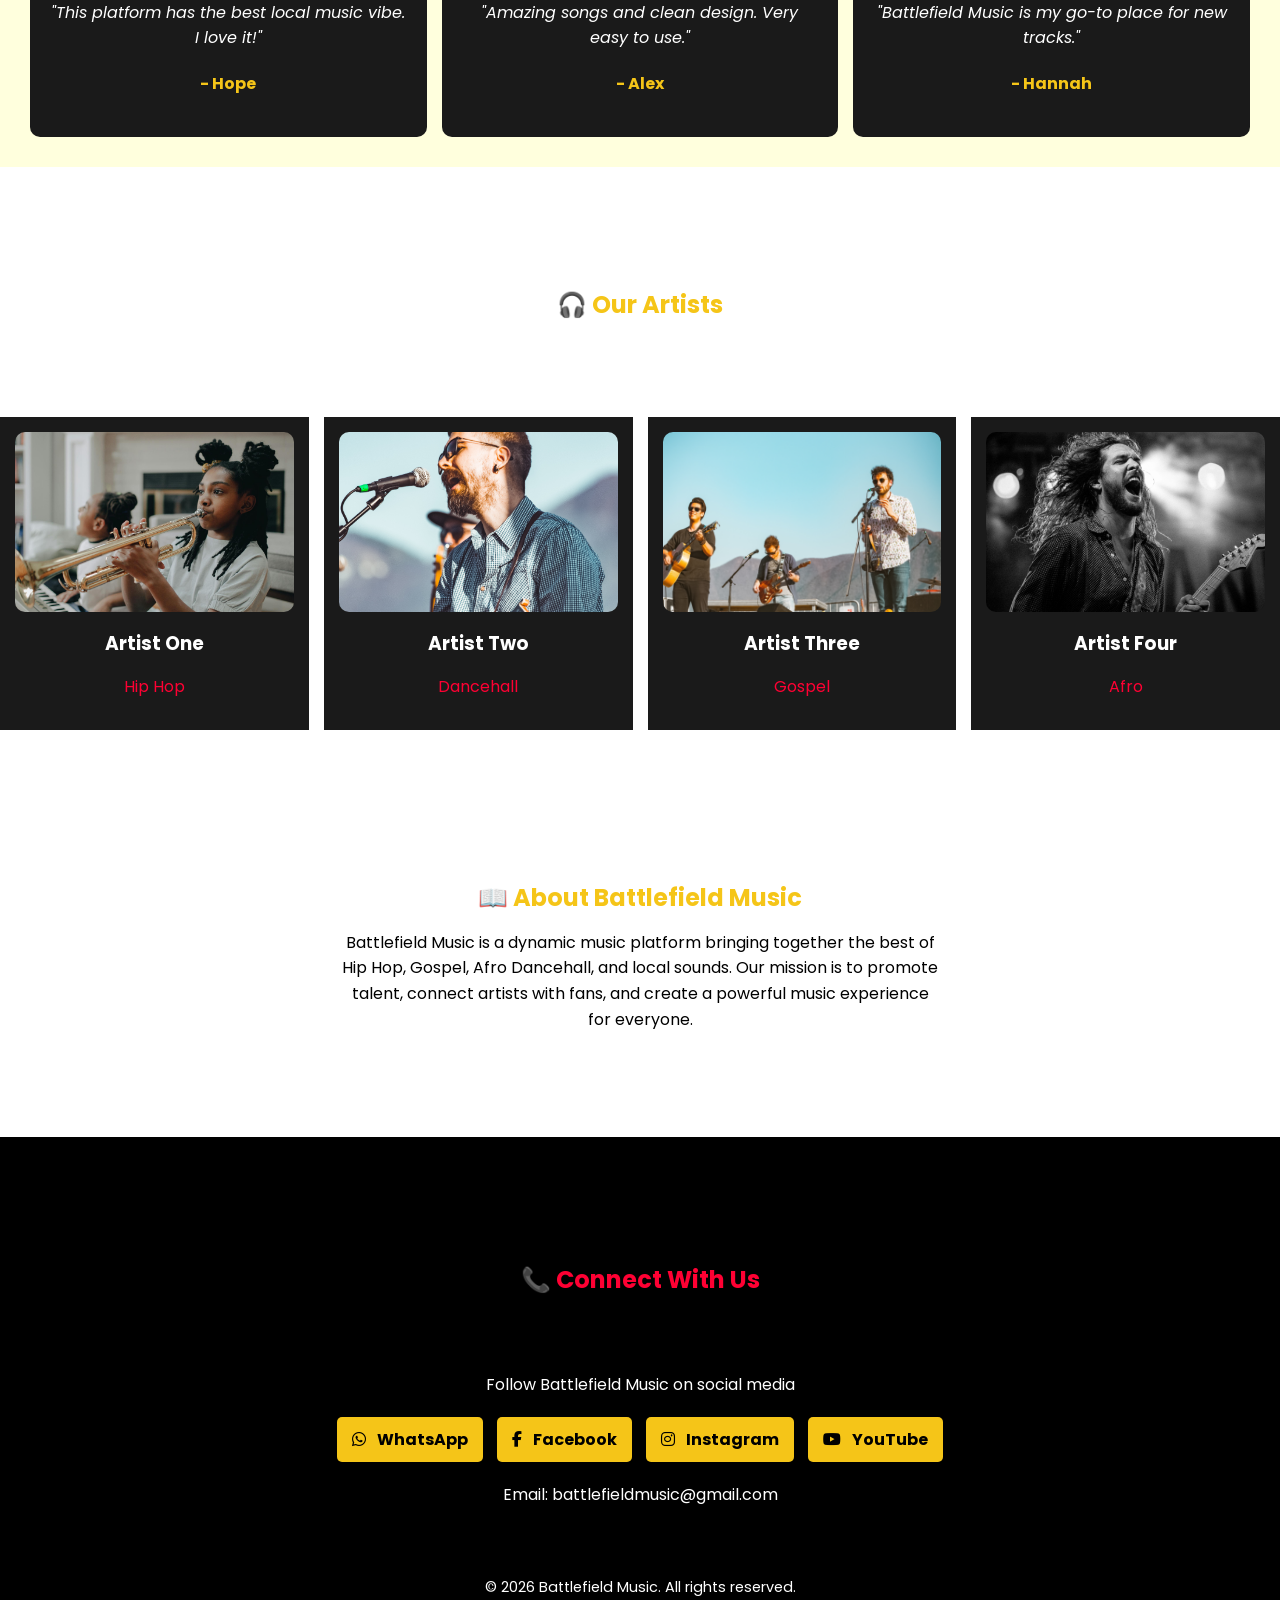
==== commit c8b8ba52: "Update index.html" ====
--- a/index.html
+++ b/index.html
@@ -35,8 +35,688 @@
   <link rel="stylesheet" href="https://cdnjs.cloudflare.com/ajax/libs/font-awesome/6.5.0/css/all.min.css">
 
   <!-- scc -->
-  <link rel="stylesheet" href="css/style.css">
+<!--  <link rel="stylesheet" href="css/style.css"> -->
 	
+	<style>
+    body {
+      margin: 0;
+      font-family: 'Poppins', sans-serif;
+      color: white;
+    }
+  
+
+/* HERO SECTION */
+.hero {
+  height: 100vh;
+  background: url('images/artist-main.jpg') center/cover no-repeat;
+  display: flex;
+  justify-content: center;
+  align-items: center;
+  position: relative;
+}
+
+.hero::before {
+  content: "";
+  position: absolute;
+  width: 100%;
+  height: 100%;
+  background: rgba(0,0,0,0.7);
+}
+
+.hero-content {
+  position: relative;
+  text-align: center;
+}
+
+.hero-content h1 {
+  font-size: 3rem;
+  color: #ff0033;
+}
+
+.hero-content p {
+  margin: 10px 0;
+}
+
+.hero-btn {
+  background: #f5c518;
+  padding: 10px 20px;
+  color: black;
+  text-decoration: none;
+  border-radius: 5px;
+}
+
+/* HOT SONGS */
+.hot-songs {
+  padding: 0px;
+  background: white;
+}
+
+.hot-songs h2 {
+  text-align: center;
+  color: #f5c518;
+}
+
+/* GRID */
+.songs-container {
+  display: grid;
+  grid-template-columns: repeat(3, 1fr);
+  gap: 15px;
+}
+
+/* SONG CARD */
+.song-card {
+  position: relative;
+  overflow: hidden;
+  border-radius: 0px;
+}
+
+.song-card img {
+  width: 100%;
+  height: 400px;
+  object-fit: cover;
+}
+
+/* OVERLAY */
+.overlay {
+  position: absolute;
+  bottom: 0;
+  width: 100%;
+  background: rgba(0,0,0,0.7);
+  padding: 10px;
+}
+
+.overlay audio {
+  width: 100%;
+}
+
+/* HOVER EFFECT */
+.song-card:hover {
+  transform: scale(1.03);
+  transition: 0.3s;
+}
+
+/* MOBILE */
+@media (max-width: 768px) {
+  .songs-container {
+    display: block;
+  }
+
+  .song-card {
+    margin-bottom: 15px;
+  }
+
+  .song-card img {
+    height: 400px;
+  }
+}
+
+
+
+/* RECENT SONGS */
+.recent-songs {
+  padding: 20px;
+  background: white;
+}
+
+.recent-songs h2 {
+  text-align: center;
+  color: #ff0033;
+  margin-bottom: 20px;
+}
+
+/* CONTAINER */
+.recent-container {
+  display: flex;
+  flex-direction: column;
+  gap: 15px;
+}
+
+/* CARD */
+.recent-card {
+  display: flex;
+  align-items: center;
+  background: #1a1a1a;
+  border-radius: 10px;
+  overflow: hidden;
+  padding: 10px;
+}
+
+/* IMAGE */
+.recent-card img {
+  width: 120px;
+  height: 120px;
+  object-fit: cover;
+  border-radius: 10px;
+}
+
+/* INFO */
+.recent-info {
+  flex: 1;
+  margin-left: 15px;
+}
+
+.recent-info h3 {
+  margin-bottom: 10px;
+}
+
+.recent-info audio {
+  width: 100%;
+}
+
+/* HOVER EFFECT */
+.recent-card:hover {
+  background: #222;
+  transition: 0.3s;
+}
+
+
+
+/* CATEGORIES */
+.categories {
+  padding: 20px;
+  background: #FFFDD0; /*#0a0a0a;*/
+}
+
+.categories h2 {
+  text-align: center;
+  color: #f5c518;
+  margin-bottom: 20px;
+}
+
+/* GRID */
+.categories-container {
+  display: grid;
+  grid-template-columns: repeat(4, 1fr);
+  gap: 15px;
+}
+
+/* CARD */
+.category-card {
+  height: 150px;
+  display: flex;
+  justify-content: center;
+  align-items: center;
+  color: white;
+  font-size: 1.3rem;
+  font-weight: bold;
+  border-radius: 10px;
+  cursor: pointer;
+  position: relative;
+  overflow: hidden;
+}
+
+/* DARK OVERLAY */
+.category-card::before {
+  content: "";
+  position: absolute;
+  width: 100%;
+  height: 100%;
+  background: rgba(0,0,0,0.6);
+}
+
+/* TEXT ABOVE OVERLAY */
+.category-card h3 {
+  position: relative;
+  z-index: 2;
+}
+
+/* BACKGROUNDS */
+.hiphop {
+  background: url('images/10.png') center/cover;
+}
+
+.dancehall {
+  background: url('images/11.png') center/cover;
+}
+
+.gospel {
+  background: url('images/12.png') center/cover;
+}
+
+.local {
+  background: url('images/13.png') center/cover;
+}
+
+/* HOVER EFFECT */
+.category-card:hover {
+  transform: scale(1.05);
+  transition: 0.3s;
+}
+
+@media (max-width: 768px) {
+  .categories-container {
+    grid-template-columns: repeat(2, 1fr);
+  }
+}
+
+
+
+
+/* TRENDING */
+* {
+  box-sizing: border-box;
+}
+
+body {
+  overflow-x: hidden;
+}
+
+.trending {
+  padding: 0px;
+  background: white;
+}
+
+.trending h2 {
+  text-align: center;
+  color: #ff0033;
+  margin-bottom: 20px;
+}
+
+/* CONTAINER */
+.trending-container {
+  display: flex;
+  flex-direction: column;
+  gap: 15px;
+}
+
+/* TRACK CARD */
+.track {
+  display: flex;
+  align-items: center;
+  background: #1a1a1a;
+  padding: 15px;
+  border-radius: 10px;
+  gap: 10px;
+  width: 100%; /* IMPORTANT */
+}
+
+/* RANK */
+.rank {
+  font-size: 1.5rem;
+  color: #f5c518;
+  font-weight: bold;
+  width: 40px;
+}
+
+/* IMAGE */
+.track img {
+  width: 80px;
+  height: 80px;
+  object-fit: cover;
+  border-radius: 10px;
+}
+
+/* INFO */
+.track-info {
+  flex: 1;
+}
+
+.track-info h3 {
+  margin-bottom: 5px;
+}
+
+.track-info audio {
+  width: 100%;
+}
+
+/* HOVER EFFECT */
+.track:hover {
+  background: #222;
+  transform: scale(1.02);
+  transition: 0.3s;
+}
+
+@media (max-width: 768px) {
+  .track {
+    flex-direction: column;
+    align-items: stretch; /* FIX alignment */
+    width: 100%;
+  }
+
+  .track img {
+    width: 100%;
+    height: 180px;
+  }
+
+  .track-info {
+    width: 100%;
+  }
+
+  .track-info audio {
+    width: 100%;
+    max-width: 100%; /* prevent overflow */
+  }
+
+  .rank {
+    align-self: flex-start;
+    font-size: 1.2rem;
+  }
+}
+
+
+/* FEATURED ARTIST */
+.featured {
+  padding: 30px;
+  background: white;
+}
+
+.featured h2 {
+  text-align: center;
+  color: #f5c518;
+  margin-bottom: 20px;
+}
+
+/* CONTAINER */
+.featured-container {
+  display: flex;
+  align-items: center;
+  gap: 20px;
+}
+
+/* IMAGE */
+.featured-image img {
+  width: 300px;
+  height: 300px;
+  object-fit: cover;
+  border-radius: 15px;
+}
+
+/* INFO */
+.featured-info {
+  flex: 1;
+}
+
+.featured-info h3 {
+  font-size: 2rem;
+  margin-bottom: 10px;
+  color: #ff0033;
+}
+
+.featured-info p {
+  margin-bottom: 15px;
+  line-height: 1.5;
+}
+
+.featured-info audio {
+  width: 100%;
+}
+
+/* HOVER EFFECT */
+.featured-image img:hover {
+  transform: scale(1.05);
+  transition: 0.3s;
+}
+
+@media (max-width: 768px) {
+  .featured-container {
+    flex-direction: column;
+  }
+
+  .featured-image img {
+    width: 100%;
+    height: 250px;
+  }
+
+  .featured-info {
+    text-align: center;
+  }
+}
+
+
+
+
+/* TESTIMONIALS */
+.testimonials {
+  padding: 30px;
+  background: #FFD;
+}
+
+.testimonials h2 {
+  text-align: center;
+  color: #ff0033;
+  margin-bottom: 20px;
+}
+
+/* GRID */
+.testimonials-container {
+  display: grid;
+  grid-template-columns: repeat(3, 1fr);
+  gap: 15px;
+}
+
+/* CARD */
+.testimonial-card {
+  background: #1a1a1a;
+  padding: 20px;
+  border-radius: 10px;
+  text-align: center;
+}
+
+/* TEXT */
+.testimonial-card p {
+  font-style: italic;
+  margin-bottom: 10px;
+}
+
+.testimonial-card h4 {
+  color: #f5c518;
+}
+
+/* HOVER */
+.testimonial-card:hover {
+  background: #222;
+  transform: scale(1.03);
+  transition: 0.3s;
+}
+
+@media (max-width: 768px) {
+  .testimonials-container {
+    grid-template-columns: 1fr;
+  }
+}
+
+
+
+
+
+/* ARTISTS */
+.artists {
+  padding: 0px;
+  background: white;
+}
+
+.artists h2 {
+  text-align: center;
+  color: #f5c518;
+  margin-bottom: 20px;
+}
+
+/* GRID */
+.artists-container {
+  display: grid;
+  grid-template-columns: repeat(4, 1fr);
+  gap: 15px;
+}
+
+/* CARD */
+.artist-card {
+  text-align: center;
+  background: #1a1a1a;
+  padding: 15px;
+  border-radius: 0px;
+}
+
+/* IMAGE */
+.artist-card img {
+  width: 100%;
+  height: 180px;
+  object-fit: cover;
+  border-radius: 10px;
+}
+
+/* TEXT */
+.artist-card h3 {
+  margin: 10px 0 5px;
+}
+
+.artist-card p {
+  color: #ff0033;
+}
+
+/* HOVER */
+.artist-card:hover {
+  transform: scale(1.05);
+  transition: 0.3s;
+}
+
+@media (max-width: 768px) {
+  .artists-container {
+    grid-template-columns: repeat(2, 1fr);
+  }
+}
+
+
+
+
+
+/* CONTACT */
+.contact {
+  padding: 30px;
+  background: black;
+  text-align: center;
+}
+
+.contact h2 {
+  color: #ff0033;
+  margin-bottom: 15px;
+}
+
+.contact p {
+  margin: 10px 0;
+}
+
+/* SOCIAL LINKS */
+.social-links {
+  margin: 15px 0;
+}
+
+.social-links a {
+  display: inline-block;
+  margin: 5px;
+  padding: 10px 15px;
+  background:  #f5c518;
+  color: black;
+  text-decoration: none;
+  border-radius: 5px;
+  font-weight: bold;
+}
+
+/* HOVER */
+.social-links a:hover {
+  background: #ff0033;
+  color: white;
+  transition: 0.3s;
+}
+
+.social-links a i {
+  margin-right: 8px;
+}
+
+
+
+
+
+/* ABOUT */
+.about {
+  padding: 30px;
+  background: white;
+  text-align: center;
+}
+
+.about h2 {
+  color: #f5c518;
+  margin-bottom: 15px;
+}
+
+.about p {
+  max-width: 600px;
+  margin: auto;
+  line-height: 1.6;
+}
+
+/* FOOTER */
+.footer {
+  background: black;
+  padding: 15px;
+  text-align: center;
+  font-size: 0.9rem;
+}
+
+
+
+.navbar {
+  position: sticky;
+  top: 0;
+  background: black;
+  color: white;
+  display: flex;
+  justify-content: space-between;
+  align-items: center;
+  padding: 10px;
+  z-index: 1000;
+}
+
+.logo {
+  color: #f5c518;
+  font-weight: bold;
+}
+
+.nav-links {
+  list-style: none;
+  display: flex;
+}
+
+.nav-links li {
+  margin-left: 15px;
+}
+
+.nav-links a {
+  color: white;
+  text-decoration: none;
+}
+
+.menu-btn {
+  display: none;
+  font-size: 24px;
+  cursor: pointer;
+}
+
+/* MOBILE */
+@media (max-width: 768px) {
+  .menu-btn {
+    display: block;
+  }
+
+  .nav-links {
+    display: none;
+    flex-direction: column;
+    position: absolute;
+    top: 50px;
+    left: 0;
+    width: 100%;
+    background: black;
+  }
+
+  .nav-links.show {
+    display: flex;
+  }
+
+  .nav-links li {
+    padding: 10px;
+    border-top: 1px solid #333;
+  }
+}
+</style>
 
 </head>
 
--- a/css/style.css
+++ b/css/style.css
@@ -0,0 +1,680 @@
+<style>
+    body {
+      margin: 0;
+      font-family: 'Poppins', sans-serif;
+      color: white;
+    }
+  
+
+/* HERO SECTION */
+.hero {
+  height: 100vh;
+  background: url('images/artist-main.jpg') center/cover no-repeat;
+  display: flex;
+  justify-content: center;
+  align-items: center;
+  position: relative;
+}
+
+.hero::before {
+  content: "";
+  position: absolute;
+  width: 100%;
+  height: 100%;
+  background: rgba(0,0,0,0.7);
+}
+
+.hero-content {
+  position: relative;
+  text-align: center;
+}
+
+.hero-content h1 {
+  font-size: 3rem;
+  color: #ff0033;
+}
+
+.hero-content p {
+  margin: 10px 0;
+}
+
+.hero-btn {
+  background: #f5c518;
+  padding: 10px 20px;
+  color: black;
+  text-decoration: none;
+  border-radius: 5px;
+}
+
+/* HOT SONGS */
+.hot-songs {
+  padding: 0px;
+  background: white;
+}
+
+.hot-songs h2 {
+  text-align: center;
+  color: #f5c518;
+}
+
+/* GRID */
+.songs-container {
+  display: grid;
+  grid-template-columns: repeat(3, 1fr);
+  gap: 15px;
+}
+
+/* SONG CARD */
+.song-card {
+  position: relative;
+  overflow: hidden;
+  border-radius: 0px;
+}
+
+.song-card img {
+  width: 100%;
+  height: 400px;
+  object-fit: cover;
+}
+
+/* OVERLAY */
+.overlay {
+  position: absolute;
+  bottom: 0;
+  width: 100%;
+  background: rgba(0,0,0,0.7);
+  padding: 10px;
+}
+
+.overlay audio {
+  width: 100%;
+}
+
+/* HOVER EFFECT */
+.song-card:hover {
+  transform: scale(1.03);
+  transition: 0.3s;
+}
+
+/* MOBILE */
+@media (max-width: 768px) {
+  .songs-container {
+    display: block;
+  }
+
+  .song-card {
+    margin-bottom: 15px;
+  }
+
+  .song-card img {
+    height: 400px;
+  }
+}
+
+
+
+/* RECENT SONGS */
+.recent-songs {
+  padding: 20px;
+  background: white;
+}
+
+.recent-songs h2 {
+  text-align: center;
+  color: #ff0033;
+  margin-bottom: 20px;
+}
+
+/* CONTAINER */
+.recent-container {
+  display: flex;
+  flex-direction: column;
+  gap: 15px;
+}
+
+/* CARD */
+.recent-card {
+  display: flex;
+  align-items: center;
+  background: #1a1a1a;
+  border-radius: 10px;
+  overflow: hidden;
+  padding: 10px;
+}
+
+/* IMAGE */
+.recent-card img {
+  width: 120px;
+  height: 120px;
+  object-fit: cover;
+  border-radius: 10px;
+}
+
+/* INFO */
+.recent-info {
+  flex: 1;
+  margin-left: 15px;
+}
+
+.recent-info h3 {
+  margin-bottom: 10px;
+}
+
+.recent-info audio {
+  width: 100%;
+}
+
+/* HOVER EFFECT */
+.recent-card:hover {
+  background: #222;
+  transition: 0.3s;
+}
+
+
+
+/* CATEGORIES */
+.categories {
+  padding: 20px;
+  background: #FFFDD0; /*#0a0a0a;*/
+}
+
+.categories h2 {
+  text-align: center;
+  color: #f5c518;
+  margin-bottom: 20px;
+}
+
+/* GRID */
+.categories-container {
+  display: grid;
+  grid-template-columns: repeat(4, 1fr);
+  gap: 15px;
+}
+
+/* CARD */
+.category-card {
+  height: 150px;
+  display: flex;
+  justify-content: center;
+  align-items: center;
+  color: white;
+  font-size: 1.3rem;
+  font-weight: bold;
+  border-radius: 10px;
+  cursor: pointer;
+  position: relative;
+  overflow: hidden;
+}
+
+/* DARK OVERLAY */
+.category-card::before {
+  content: "";
+  position: absolute;
+  width: 100%;
+  height: 100%;
+  background: rgba(0,0,0,0.6);
+}
+
+/* TEXT ABOVE OVERLAY */
+.category-card h3 {
+  position: relative;
+  z-index: 2;
+}
+
+/* BACKGROUNDS */
+.hiphop {
+  background: url('images/10.png') center/cover;
+}
+
+.dancehall {
+  background: url('images/11.png') center/cover;
+}
+
+.gospel {
+  background: url('images/12.png') center/cover;
+}
+
+.local {
+  background: url('images/13.png') center/cover;
+}
+
+/* HOVER EFFECT */
+.category-card:hover {
+  transform: scale(1.05);
+  transition: 0.3s;
+}
+
+@media (max-width: 768px) {
+  .categories-container {
+    grid-template-columns: repeat(2, 1fr);
+  }
+}
+
+
+
+
+/* TRENDING */
+* {
+  box-sizing: border-box;
+}
+
+body {
+  overflow-x: hidden;
+}
+
+.trending {
+  padding: 0px;
+  background: white;
+}
+
+.trending h2 {
+  text-align: center;
+  color: #ff0033;
+  margin-bottom: 20px;
+}
+
+/* CONTAINER */
+.trending-container {
+  display: flex;
+  flex-direction: column;
+  gap: 15px;
+}
+
+/* TRACK CARD */
+.track {
+  display: flex;
+  align-items: center;
+  background: #1a1a1a;
+  padding: 15px;
+  border-radius: 10px;
+  gap: 10px;
+  width: 100%; /* IMPORTANT */
+}
+
+/* RANK */
+.rank {
+  font-size: 1.5rem;
+  color: #f5c518;
+  font-weight: bold;
+  width: 40px;
+}
+
+/* IMAGE */
+.track img {
+  width: 80px;
+  height: 80px;
+  object-fit: cover;
+  border-radius: 10px;
+}
+
+/* INFO */
+.track-info {
+  flex: 1;
+}
+
+.track-info h3 {
+  margin-bottom: 5px;
+}
+
+.track-info audio {
+  width: 100%;
+}
+
+/* HOVER EFFECT */
+.track:hover {
+  background: #222;
+  transform: scale(1.02);
+  transition: 0.3s;
+}
+
+@media (max-width: 768px) {
+  .track {
+    flex-direction: column;
+    align-items: stretch; /* FIX alignment */
+    width: 100%;
+  }
+
+  .track img {
+    width: 100%;
+    height: 180px;
+  }
+
+  .track-info {
+    width: 100%;
+  }
+
+  .track-info audio {
+    width: 100%;
+    max-width: 100%; /* prevent overflow */
+  }
+
+  .rank {
+    align-self: flex-start;
+    font-size: 1.2rem;
+  }
+}
+
+
+/* FEATURED ARTIST */
+.featured {
+  padding: 30px;
+  background: white;
+}
+
+.featured h2 {
+  text-align: center;
+  color: #f5c518;
+  margin-bottom: 20px;
+}
+
+/* CONTAINER */
+.featured-container {
+  display: flex;
+  align-items: center;
+  gap: 20px;
+}
+
+/* IMAGE */
+.featured-image img {
+  width: 300px;
+  height: 300px;
+  object-fit: cover;
+  border-radius: 15px;
+}
+
+/* INFO */
+.featured-info {
+  flex: 1;
+}
+
+.featured-info h3 {
+  font-size: 2rem;
+  margin-bottom: 10px;
+  color: #ff0033;
+}
+
+.featured-info p {
+  margin-bottom: 15px;
+  line-height: 1.5;
+}
+
+.featured-info audio {
+  width: 100%;
+}
+
+/* HOVER EFFECT */
+.featured-image img:hover {
+  transform: scale(1.05);
+  transition: 0.3s;
+}
+
+@media (max-width: 768px) {
+  .featured-container {
+    flex-direction: column;
+  }
+
+  .featured-image img {
+    width: 100%;
+    height: 250px;
+  }
+
+  .featured-info {
+    text-align: center;
+  }
+}
+
+
+
+
+/* TESTIMONIALS */
+.testimonials {
+  padding: 30px;
+  background: #FFD;
+}
+
+.testimonials h2 {
+  text-align: center;
+  color: #ff0033;
+  margin-bottom: 20px;
+}
+
+/* GRID */
+.testimonials-container {
+  display: grid;
+  grid-template-columns: repeat(3, 1fr);
+  gap: 15px;
+}
+
+/* CARD */
+.testimonial-card {
+  background: #1a1a1a;
+  padding: 20px;
+  border-radius: 10px;
+  text-align: center;
+}
+
+/* TEXT */
+.testimonial-card p {
+  font-style: italic;
+  margin-bottom: 10px;
+}
+
+.testimonial-card h4 {
+  color: #f5c518;
+}
+
+/* HOVER */
+.testimonial-card:hover {
+  background: #222;
+  transform: scale(1.03);
+  transition: 0.3s;
+}
+
+@media (max-width: 768px) {
+  .testimonials-container {
+    grid-template-columns: 1fr;
+  }
+}
+
+
+
+
+
+/* ARTISTS */
+.artists {
+  padding: 0px;
+  background: white;
+}
+
+.artists h2 {
+  text-align: center;
+  color: #f5c518;
+  margin-bottom: 20px;
+}
+
+/* GRID */
+.artists-container {
+  display: grid;
+  grid-template-columns: repeat(4, 1fr);
+  gap: 15px;
+}
+
+/* CARD */
+.artist-card {
+  text-align: center;
+  background: #1a1a1a;
+  padding: 15px;
+  border-radius: 0px;
+}
+
+/* IMAGE */
+.artist-card img {
+  width: 100%;
+  height: 180px;
+  object-fit: cover;
+  border-radius: 10px;
+}
+
+/* TEXT */
+.artist-card h3 {
+  margin: 10px 0 5px;
+}
+
+.artist-card p {
+  color: #ff0033;
+}
+
+/* HOVER */
+.artist-card:hover {
+  transform: scale(1.05);
+  transition: 0.3s;
+}
+
+@media (max-width: 768px) {
+  .artists-container {
+    grid-template-columns: repeat(2, 1fr);
+  }
+}
+
+
+
+
+
+/* CONTACT */
+.contact {
+  padding: 30px;
+  background: black;
+  text-align: center;
+}
+
+.contact h2 {
+  color: #ff0033;
+  margin-bottom: 15px;
+}
+
+.contact p {
+  margin: 10px 0;
+}
+
+/* SOCIAL LINKS */
+.social-links {
+  margin: 15px 0;
+}
+
+.social-links a {
+  display: inline-block;
+  margin: 5px;
+  padding: 10px 15px;
+  background:  #f5c518;
+  color: black;
+  text-decoration: none;
+  border-radius: 5px;
+  font-weight: bold;
+}
+
+/* HOVER */
+.social-links a:hover {
+  background: #ff0033;
+  color: white;
+  transition: 0.3s;
+}
+
+.social-links a i {
+  margin-right: 8px;
+}
+
+
+
+
+
+/* ABOUT */
+.about {
+  padding: 30px;
+  background: white;
+  text-align: center;
+}
+
+.about h2 {
+  color: #f5c518;
+  margin-bottom: 15px;
+}
+
+.about p {
+  max-width: 600px;
+  margin: auto;
+  line-height: 1.6;
+}
+
+/* FOOTER */
+.footer {
+  background: black;
+  padding: 15px;
+  text-align: center;
+  font-size: 0.9rem;
+}
+
+
+
+.navbar {
+  position: sticky;
+  top: 0;
+  background: black;
+  color: white;
+  display: flex;
+  justify-content: space-between;
+  align-items: center;
+  padding: 10px;
+  z-index: 1000;
+}
+
+.logo {
+  color: #f5c518;
+  font-weight: bold;
+}
+
+.nav-links {
+  list-style: none;
+  display: flex;
+}
+
+.nav-links li {
+  margin-left: 15px;
+}
+
+.nav-links a {
+  color: white;
+  text-decoration: none;
+}
+
+.menu-btn {
+  display: none;
+  font-size: 24px;
+  cursor: pointer;
+}
+
+/* MOBILE */
+@media (max-width: 768px) {
+  .menu-btn {
+    display: block;
+  }
+
+  .nav-links {
+    display: none;
+    flex-direction: column;
+    position: absolute;
+    top: 50px;
+    left: 0;
+    width: 100%;
+    background: black;
+  }
+
+  .nav-links.show {
+    display: flex;
+  }
+
+  .nav-links li {
+    padding: 10px;
+    border-top: 1px solid #333;
+  }
+}
+</style>
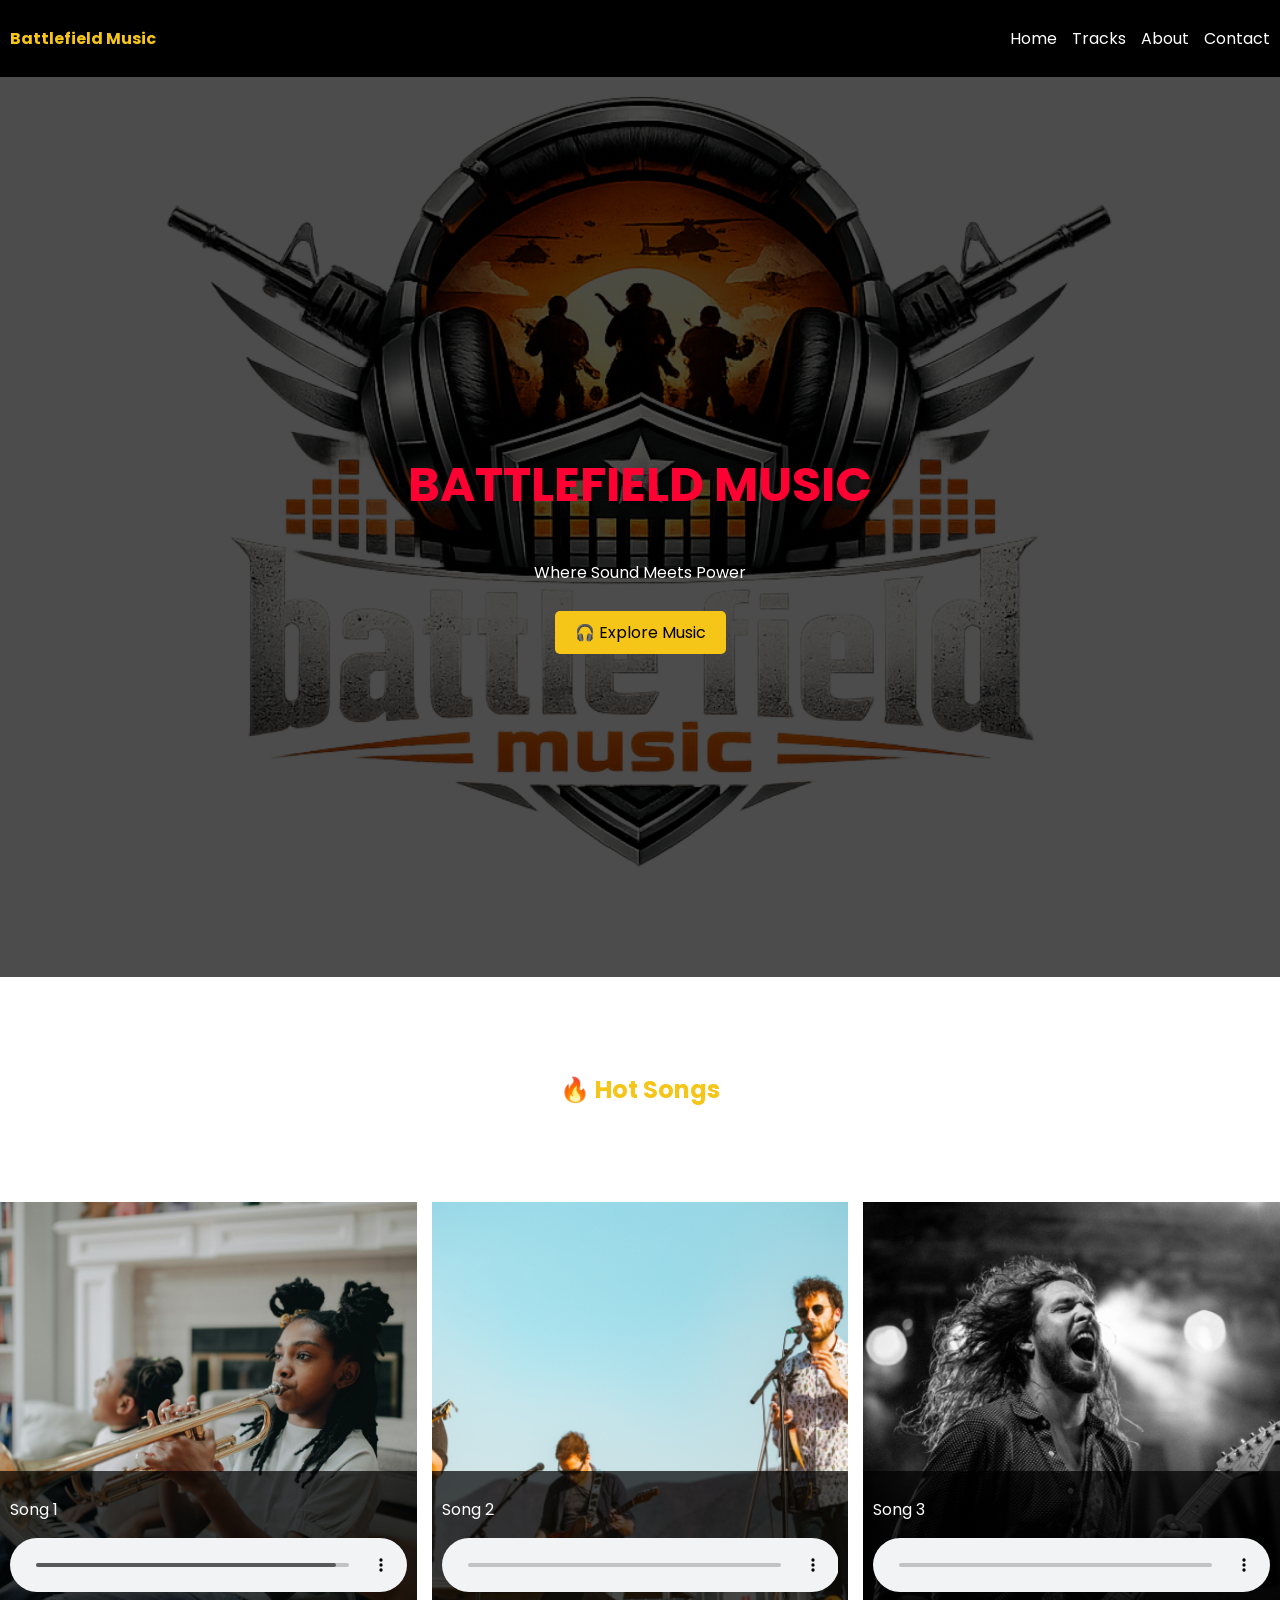
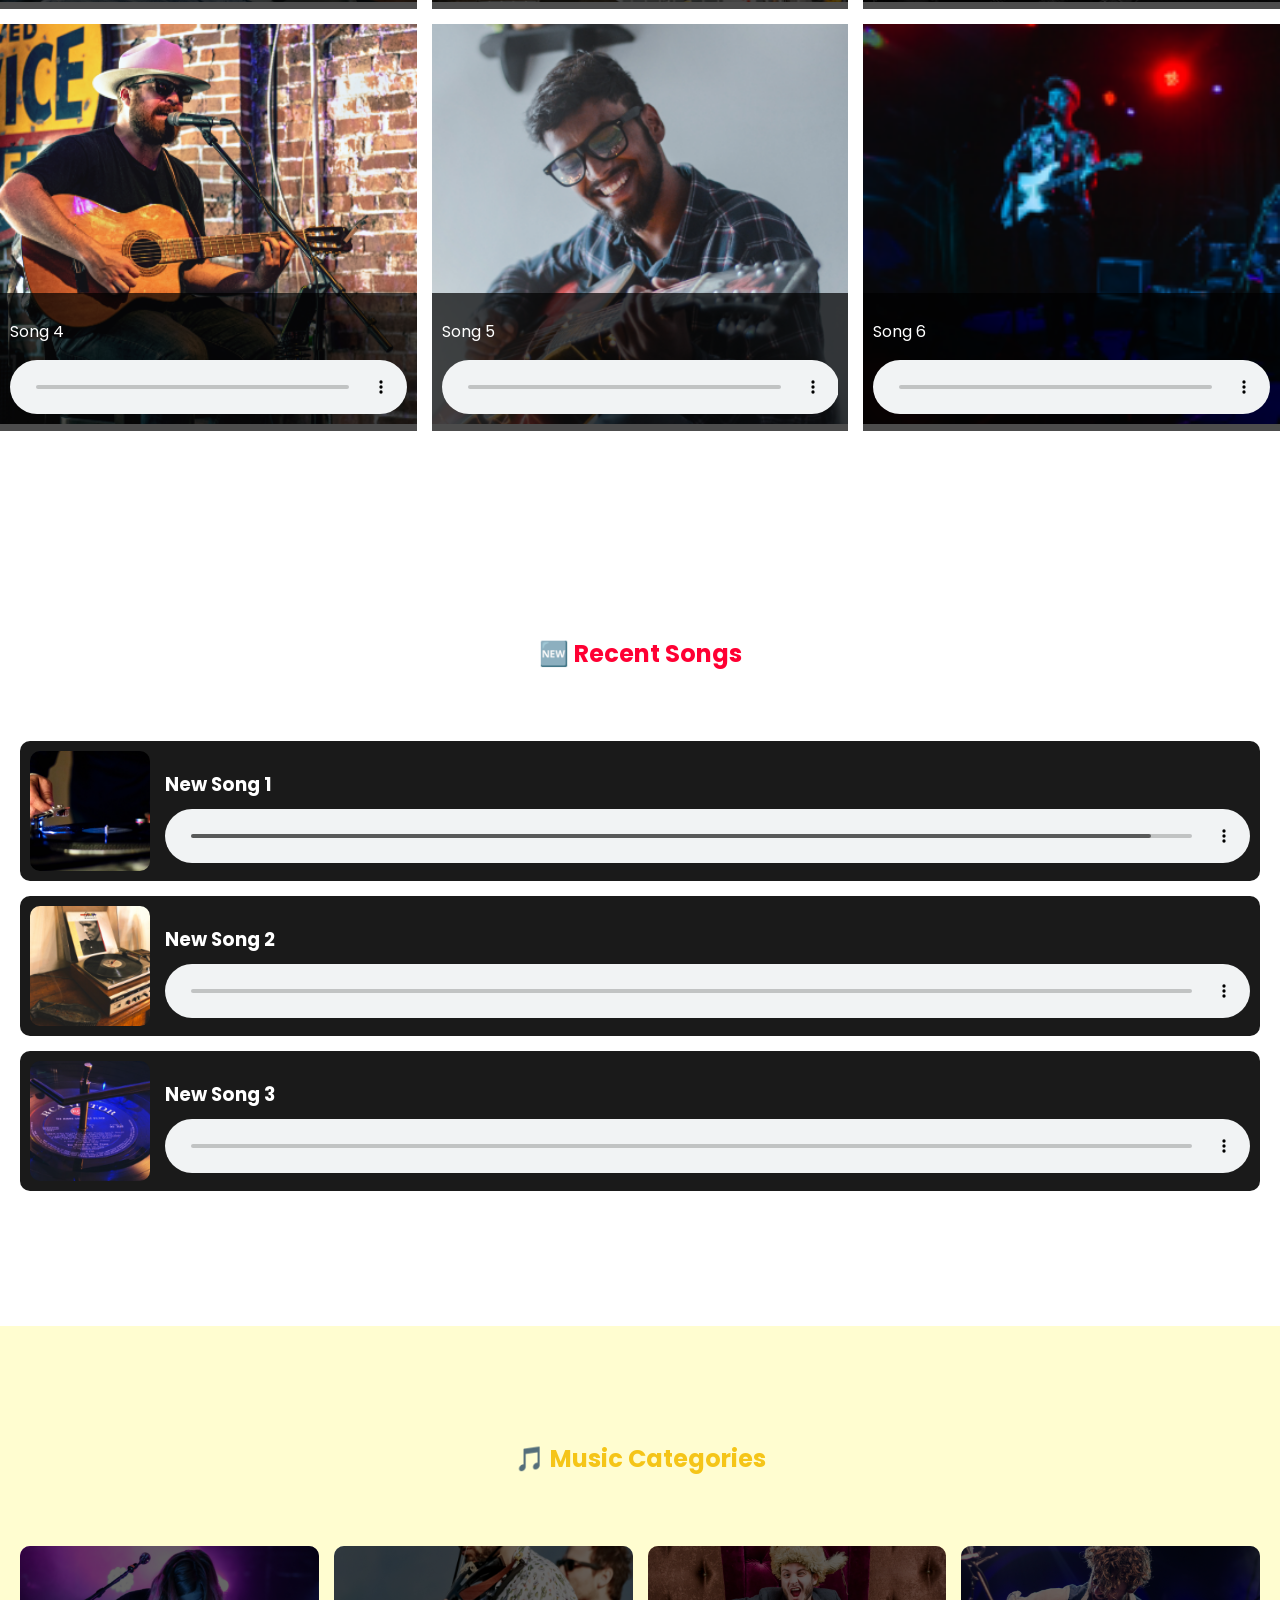
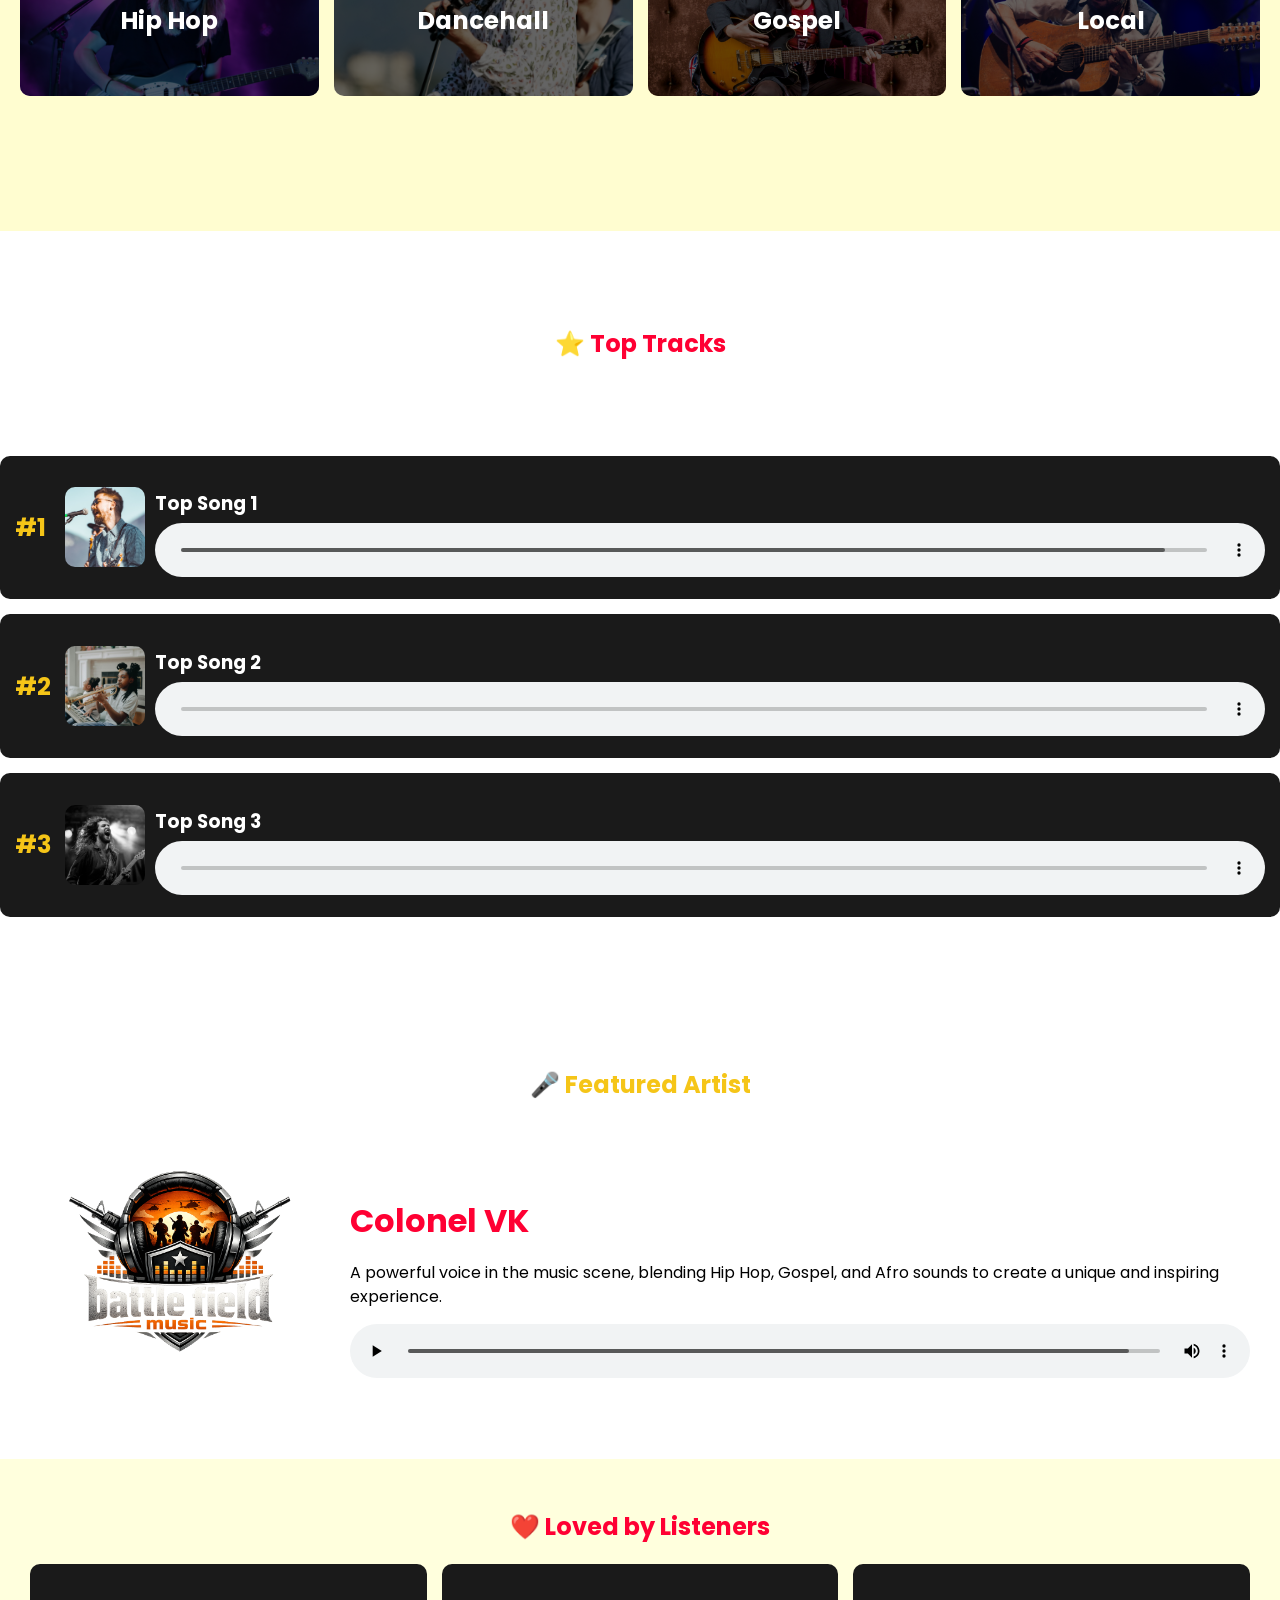
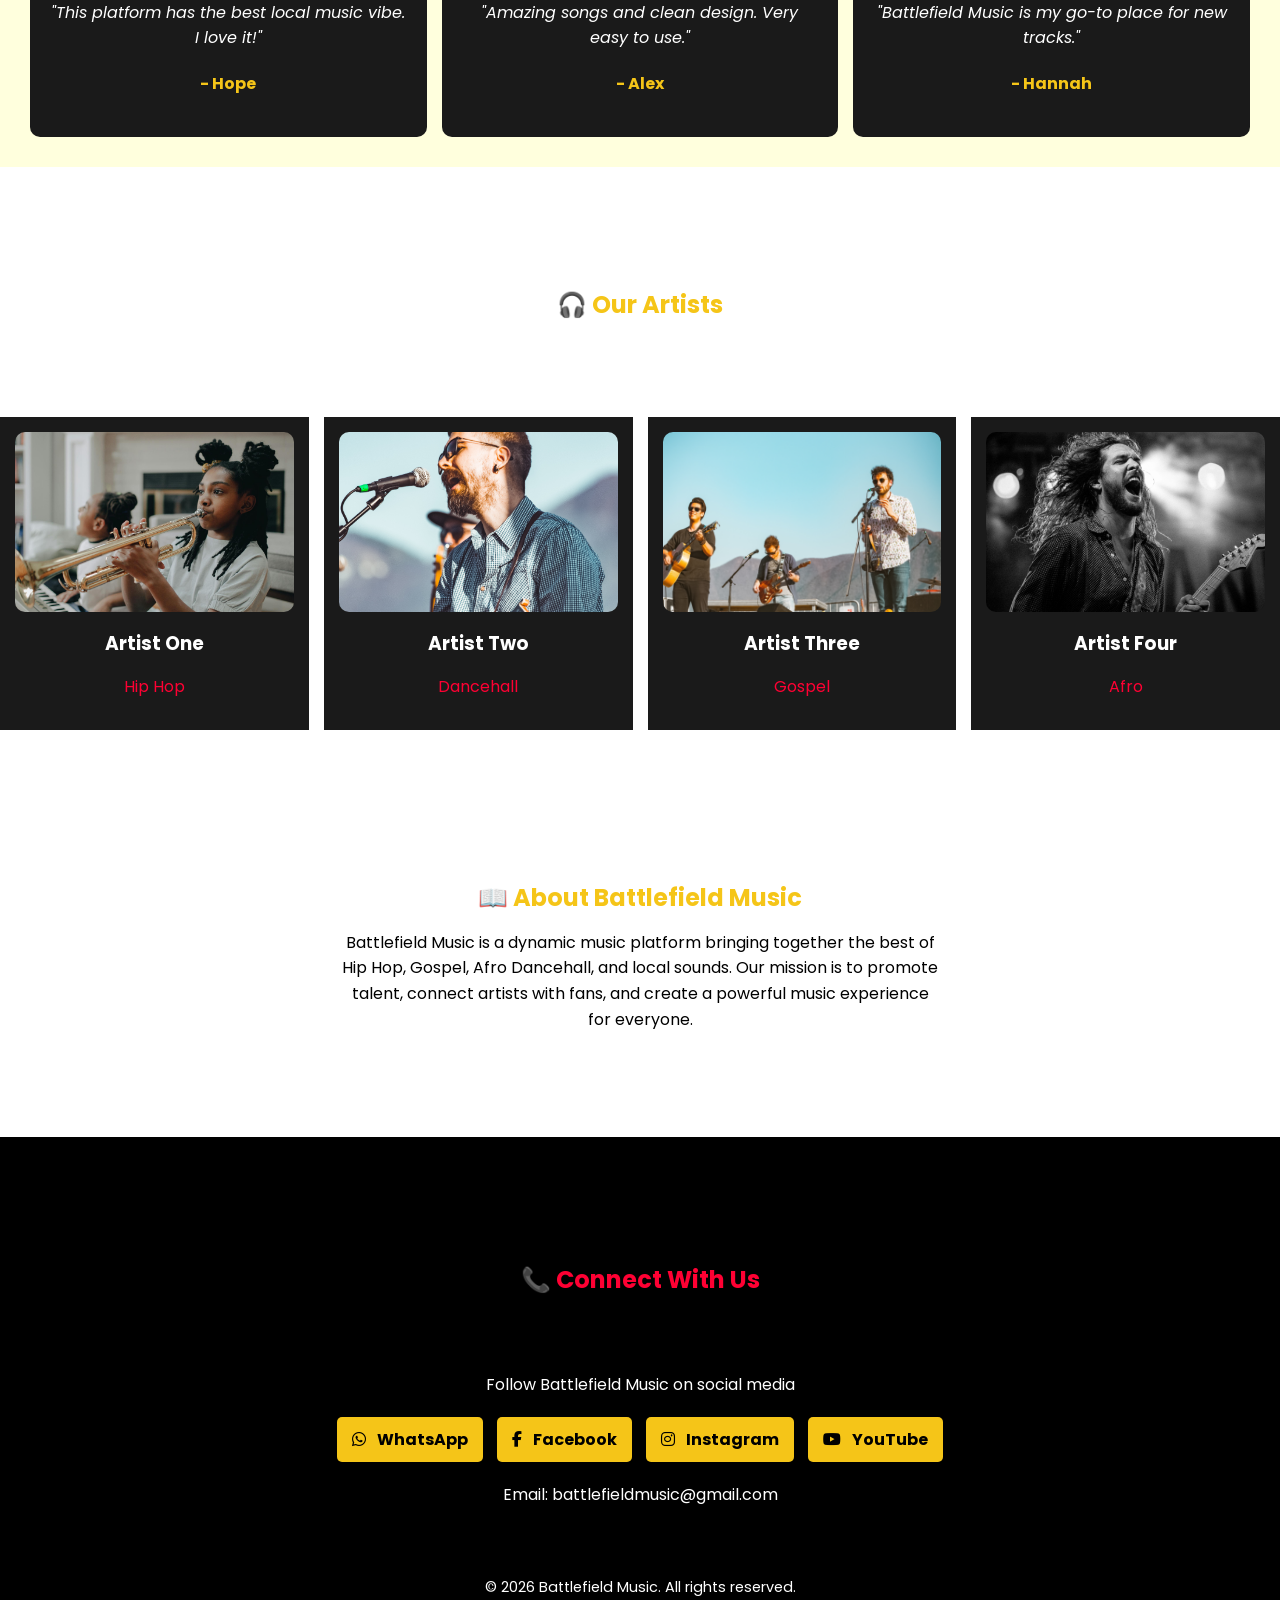
==== commit 46c2da62: "Update index.html" ====
--- a/index.html
+++ b/index.html
@@ -730,7 +730,7 @@
 
   <ul class="nav-links" id="menu">
      <li><a href="#home" onclick="closeMenu()">Home</a></li>
-     <li><a href="#hot-songs" onclick="closeMenu()">Tracks</a></li>
+     <li><a href="track.html" onclick="closeMenu()">Tracks</a></li>
      <li><a href="#about" onclick="closeMenu()">About</a></li>
      <li><a href="#contact" onclick="closeMenu()">Contact</a></li>
   </ul>
